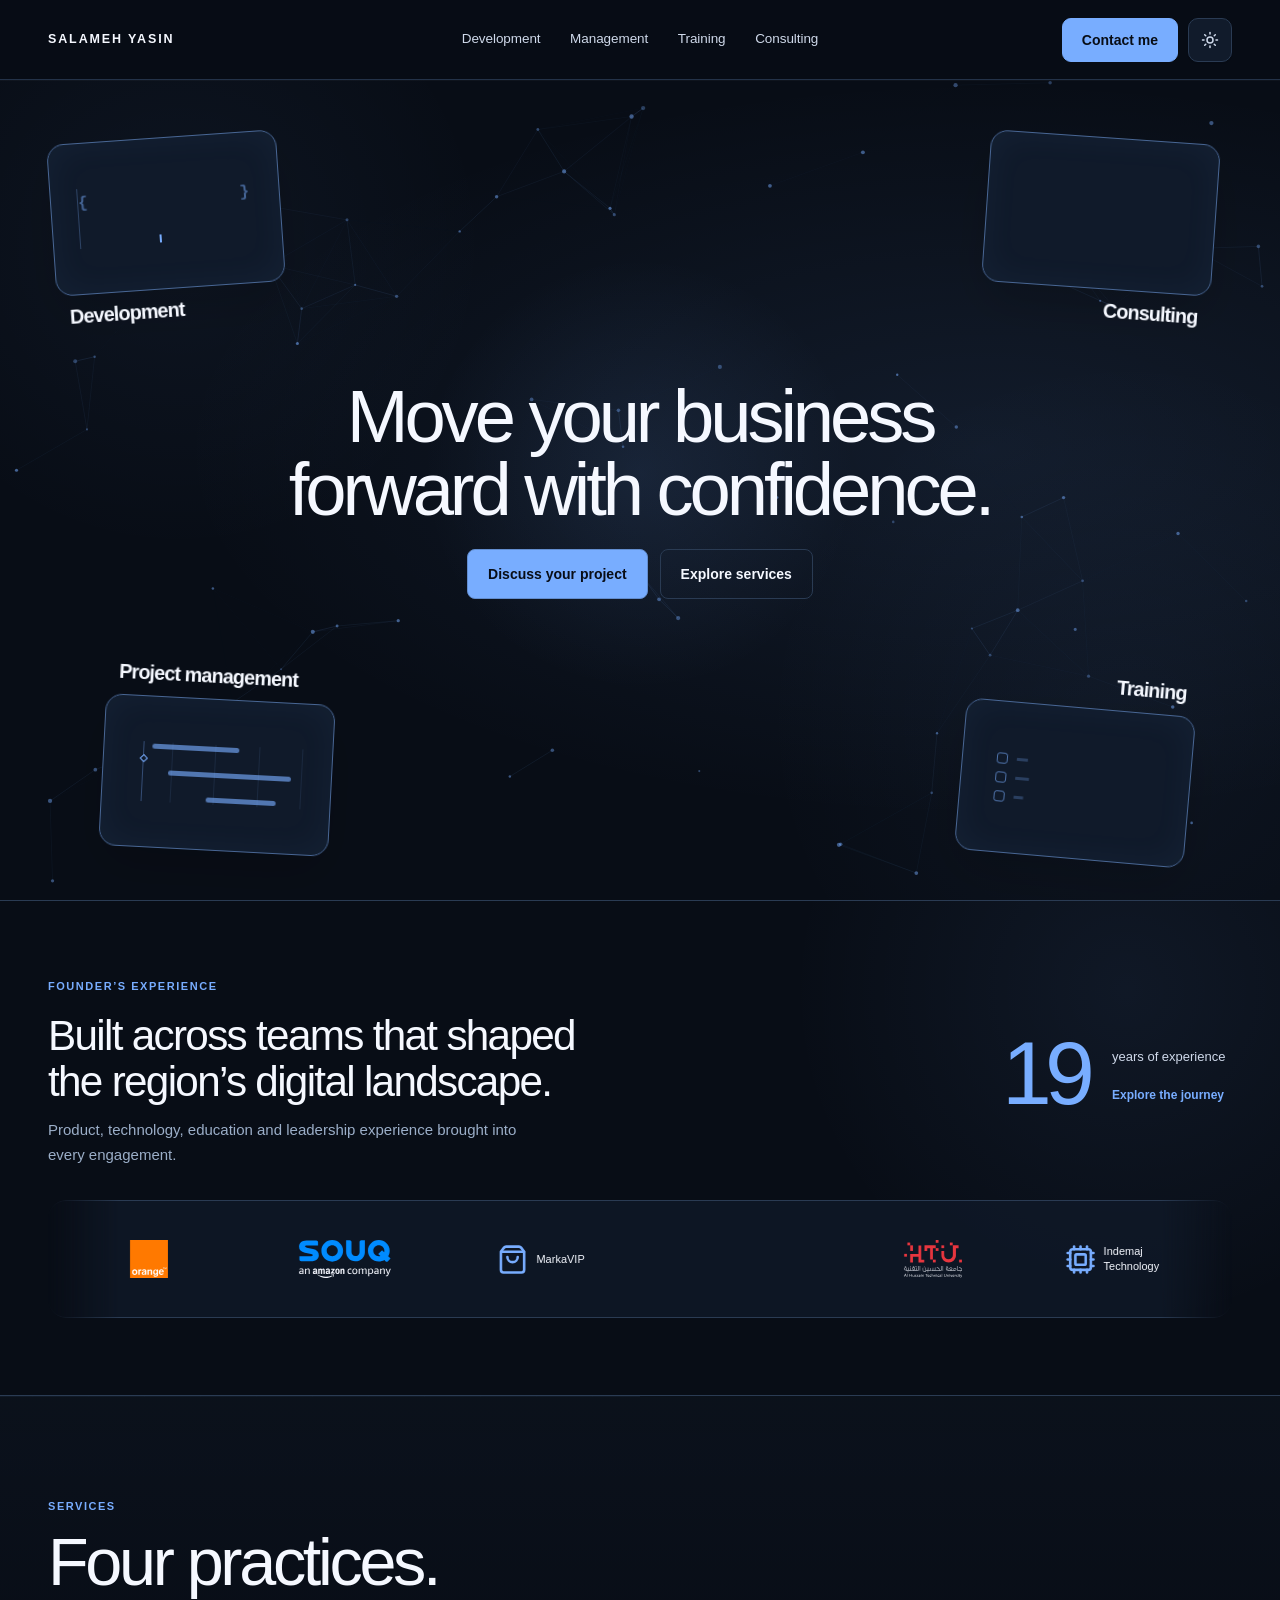
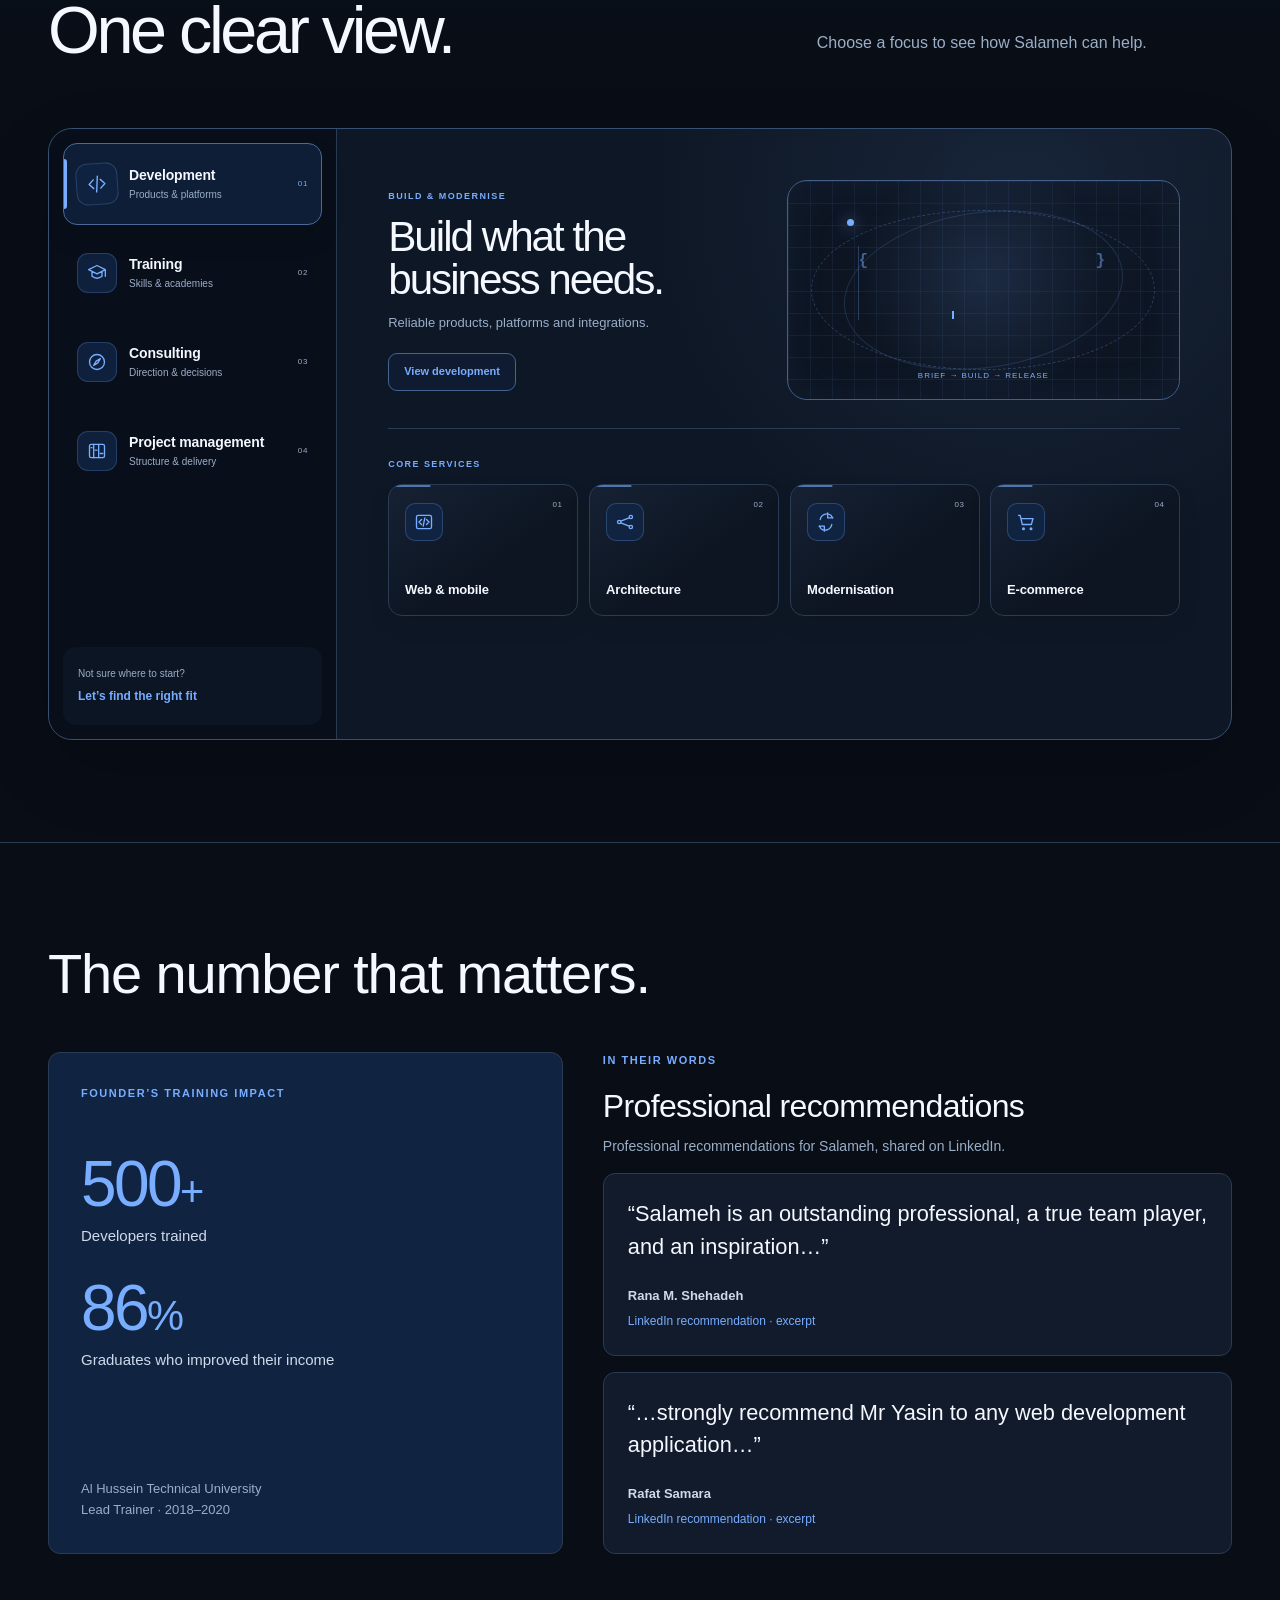
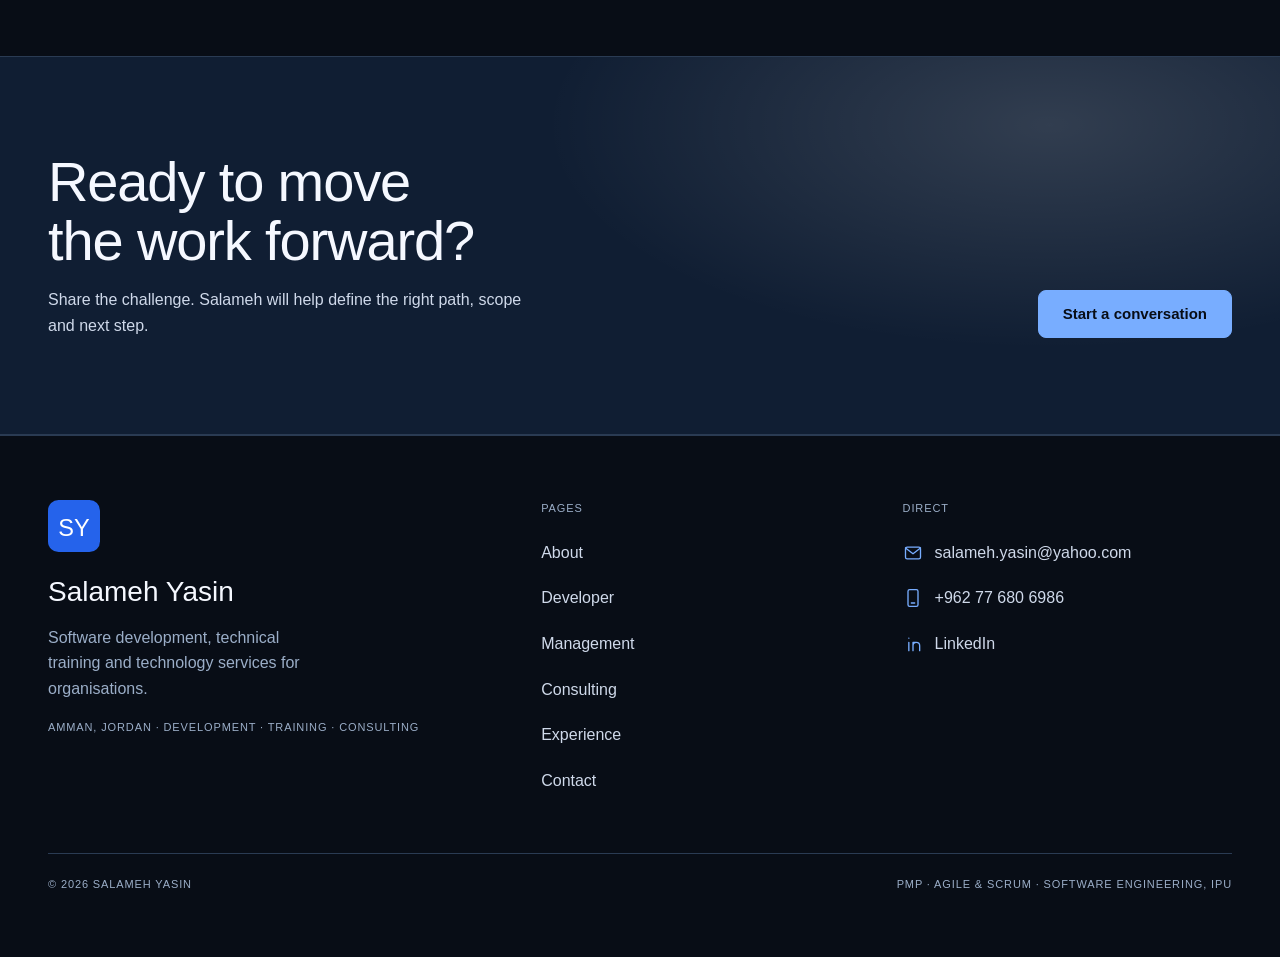
==== index.html @ 768dcb5d "Center training animation checkmarks" ====
<!DOCTYPE html>
<html lang="en">
<head>
<meta charset="utf-8">
<meta name="viewport" content="width=device-width, initial-scale=1">
<title>Salameh Yasin — Technology Leader, Engineering Manager &amp; Digital Transformation Consultant | Amman, Jordan</title>
<meta name="description" content="19 years building software, engineering teams and coding academies in Jordan. Coding Academy Manager at Orange Jordan; PMP; Agile and Scrum consultant. Previously Souq.com and MarkaVIP.">
<meta name="keywords" content="digital transformation consultant Jordan, Agile consultant Amman, coding academy, technical training Jordan, engineering manager Amman">
<meta name="author" content="Salameh Yasin">
<link rel="canonical" href="https://salamehyasin.com/">

<meta property="og:type" content="website">
<meta property="og:title" content="Salameh Yasin — Technology Leader &amp; Digital Transformation Consultant">
<meta property="og:description" content="I build software, the teams that ship it, and the academies that train them. 19 years in Amman, Jordan.">
<meta property="og:image" content="assets/img/og.jpg">
<meta name="twitter:card" content="summary_large_image">

<link rel="icon" type="image/svg+xml" href="favicon.svg?v=4">
<script src="assets/js/theme.js?v=1"></script>
<link rel="stylesheet" href="assets/css/style.css?v=36">
<link rel="stylesheet" href="assets/css/navigation.css?v=6">
<link rel="stylesheet" href="assets/css/hero.css?v=28">
<script src="assets/js/navigation.js?v=2" defer></script>

<script type="application/ld+json">
{
  "@context": "https://schema.org",
  "@type": "Person",
  "name": "Salameh Yasin",
  "jobTitle": "Coding Academy Manager",
  "worksFor": { "@type": "Organization", "name": "Orange Jordan" },
  "alumniOf": { "@type": "CollegeOrUniversity", "name": "IPU — Software Engineering" },
  "address": { "@type": "PostalAddress", "addressLocality": "Amman", "addressCountry": "JO" },
  "email": "salameh.yasin@yahoo.com",
  "telephone": "+962776806986",
  "knowsAbout": ["Digital transformation","Agile and Scrum","Software project management","Coding academy design","Technical training","System architecture","PHP","Magento"],
  "sameAs": ["https://www.linkedin.com/in/salamehyasin"]
}
</script>
</head>

<body data-hero="flat">
<a class="skip" href="#main">Skip to content</a>

<!-- ============================================================ NAVBAR -->
<header class="nav">
  <div class="nav__inner">
    <a class="nav__mark" href="index.html">Salameh Yasin</a>

    <nav class="nav__links" aria-label="Primary">
      <div class="nav__item" data-nav-description>
        <a class="nav__link" href="developer.html" aria-describedby="nav-description-1">Development</a>
        <div class="nav__tooltip" id="nav-description-1" role="tooltip"><span class="nav__tooltip-surface">Software and e-commerce solutions designed for your business.</span></div>
      </div>
      <div class="nav__item" data-nav-description>
        <a class="nav__link" href="management.html" aria-describedby="nav-description-2">Management</a>
        <div class="nav__tooltip" id="nav-description-2" role="tooltip"><span class="nav__tooltip-surface">Project leadership, agile delivery and engineering team support.</span></div>
      </div>
      <div class="nav__item" data-nav-description>
        <a class="nav__link" href="training.html" aria-describedby="nav-description-3">Training</a>
        <div class="nav__tooltip" id="nav-description-3" role="tooltip"><span class="nav__tooltip-surface">Hands-on programmes that build technical skills and confident teams.</span></div>
      </div>
      <div class="nav__item" data-nav-description>
        <a class="nav__link" href="consulting.html" aria-describedby="nav-description-4">Consulting</a>
        <div class="nav__tooltip" id="nav-description-4" role="tooltip"><span class="nav__tooltip-surface">Clear direction for architecture, digital transformation and technical decisions.</span></div>
      </div>
    </nav>

    <div class="nav__actions">
      <a class="nav__cta" href="contact.html">Contact me</a>
      <button class="theme-toggle" type="button" aria-label="Switch to light mode" title="Switch to light mode"><svg class="theme-toggle__sun" xmlns="http://www.w3.org/2000/svg" width="18" height="18" viewBox="0 0 24 24" fill="none" stroke="currentColor" stroke-width="2" stroke-linecap="round" stroke-linejoin="round" aria-hidden="true" focusable="false"><circle cx="12" cy="12" r="4"/><path d="M12 2v2"/><path d="M12 20v2"/><path d="m4.93 4.93 1.41 1.41"/><path d="m17.66 17.66 1.41 1.41"/><path d="M2 12h2"/><path d="M20 12h2"/><path d="m6.34 17.66-1.41 1.41"/><path d="m19.07 4.93-1.41 1.41"/></svg><svg class="theme-toggle__moon" xmlns="http://www.w3.org/2000/svg" width="18" height="18" viewBox="0 0 24 24" fill="none" stroke="currentColor" stroke-width="2" stroke-linecap="round" stroke-linejoin="round" aria-hidden="true" focusable="false"><path d="M20.985 12.486a9 9 0 1 1-9.473-9.472c.405-.022.617.46.402.803a6 6 0 0 0 8.268 8.268c.344-.215.825-.004.803.401"/></svg></button>
      <button class="nav__burger" type="button" aria-expanded="false" aria-controls="drawer" aria-label="Menu">
        <span></span><span></span><span></span>
      </button>
    </div>
  </div>
  <div class="nav__progress" aria-hidden="true"></div>
</header>

<div class="drawer" id="drawer">
  <a href="developer.html" aria-labelledby="drawer-label-1" aria-describedby="drawer-description-1"><span class="drawer__label" id="drawer-label-1">Development</span><span class="drawer__description" id="drawer-description-1">Software and e-commerce solutions designed for your business.</span></a>
  <a href="management.html" aria-labelledby="drawer-label-2" aria-describedby="drawer-description-2"><span class="drawer__label" id="drawer-label-2">Management</span><span class="drawer__description" id="drawer-description-2">Project leadership, agile delivery and engineering team support.</span></a>
  <a href="training.html" aria-labelledby="drawer-label-3" aria-describedby="drawer-description-3"><span class="drawer__label" id="drawer-label-3">Training</span><span class="drawer__description" id="drawer-description-3">Hands-on programmes that build technical skills and confident teams.</span></a>
  <a href="consulting.html" aria-labelledby="drawer-label-4" aria-describedby="drawer-description-4"><span class="drawer__label" id="drawer-label-4">Consulting</span><span class="drawer__description" id="drawer-description-4">Clear direction for architecture, digital transformation and technical decisions.</span></a>
  <a href="about.html" aria-labelledby="drawer-label-5" aria-describedby="drawer-description-5"><span class="drawer__label" id="drawer-label-5">About</span><span class="drawer__description" id="drawer-description-5">Meet Salameh and discover the experience behind the practice.</span></a>
  <a href="experience.html" aria-labelledby="drawer-label-6" aria-describedby="drawer-description-6"><span class="drawer__label" id="drawer-label-6">Founder experience</span><span class="drawer__description" id="drawer-description-6">Explore Salameh’s career in software engineering, leadership and education.</span></a>
  <a href="contact.html" aria-labelledby="drawer-label-7" aria-describedby="drawer-description-7"><span class="drawer__label" id="drawer-label-7">Contact me</span><span class="drawer__description" id="drawer-description-7">Tell us about your goals and discuss the right service.</span></a>
</div>

<main id="main">

  <!-- ============================================================== HERO -->
  <!-- Independent services, supported by founder experience. -->
  <section class="fl-hero fl-hero--interactive fl-hero--constellation" aria-labelledby="hero-title">
    <canvas class="hero-particles" aria-hidden="true"></canvas>
    <div class="fl-hero__inner hero-space">
      <div class="hero-space__center">
        <h1 class="fl-title" id="hero-title">
          <span class="fl-title__a">Move your business forward with confidence.</span>
        </h1>
        <div class="fl-cta">
          <a class="fl-btn fl-btn--primary" href="contact.html">Discuss your project</a>
          <a class="agency-secondary" href="#agency-services">Explore services</a>
        </div>
      </div>

      <a class="hero-float hero-float--development" href="developer.html" aria-label="Explore Development services">
        <span class="hero-float__preview">
          <span class="expertise-visual expertise-code" aria-hidden="true">
            <span class="expertise-code__line"><code>IF brief.ready</code></span>
            <span class="expertise-code__line"><code>BUILD product</code></span>
            <span class="expertise-code__line"><code>RETURN value</code></span>
            <b class="expertise-code__cursor"></b>
          </span>
        </span>
        <span class="hero-float__label">Development</span>
      </a>

      <a class="hero-float hero-float--consulting" href="consulting.html" aria-label="Explore Consulting services">
        <span class="hero-float__preview">
          <span class="expertise-visual expertise-questions" aria-hidden="true">
            <span>?</span><span>?</span><span>?</span>
            <i class="expertise-questions__answer"><b></b><em></em></i>
          </span>
        </span>
        <span class="hero-float__label">Consulting</span>
      </a>

      <a class="hero-float hero-float--management" href="management.html" aria-label="Explore Project Management services">
        <span class="hero-float__preview">
          <span class="expertise-visual expertise-plan" aria-hidden="true">
            <span><i></i></span><span><i></i></span><span><i></i></span>
            <b></b>
          </span>
        </span>
        <span class="hero-float__label">Project management</span>
      </a>

      <a class="hero-float hero-float--training" href="training.html" aria-label="Explore Training services">
        <span class="hero-float__preview">
          <span class="expertise-visual expertise-checklist" aria-hidden="true">
            <span><i></i><b></b></span>
            <span><i></i><b></b></span>
            <span><i></i><b></b></span>
          </span>
        </span>
        <span class="hero-float__label">Training</span>
      </a>

    </div>
  </section>

  <section class="company-experience" aria-labelledby="company-experience-title">
    <div class="company-experience__inner">
      <header class="company-experience__heading rv">
        <span class="eyebrow">Founder’s experience</span>
        <h2 id="company-experience-title">Built across teams that shaped the region’s digital landscape.</h2>
        <p>Product, technology, education and leadership experience brought into every engagement.</p>
      </header>
      <div class="company-experience__meta rv">
        <strong>19</strong>
        <span>years of experience</span>
        <a href="experience.html">Explore the journey</a>
      </div>
      <div class="hero-companies">
        <div class="hero-companies__panel" role="region" aria-label="Organisations Salameh has worked with" tabindex="0">
          <div class="hero-companies__track">
          <ul class="hero-companies__group">
            <li class="brand-plaque"><img src="assets/img/logos/orange.svg" alt="Orange Jordan" width="144" height="64" decoding="async"></li>
            <li class="brand-plaque"><img class="hero-company-logo--dark" src="assets/img/logos/souq-dark.svg" alt="Souq.com" width="144" height="64" decoding="async"><img class="hero-company-logo--light" src="assets/img/logos/souq-light.svg" alt="Souq.com" width="144" height="64" decoding="async"></li>
            <li class="brand-plaque brand-plaque--symbol"><img src="assets/img/logos/markavip-symbol.svg" alt="" width="36" height="36" decoding="async"><span class="brand-name">MarkaVIP</span></li>
            <li class="brand-plaque"><span class="logo-crop--shopgo"><img src="assets/img/logos/shopgo-transparent.png" alt="ShopGo" width="144" height="64" decoding="async"></span></li>
            <li class="brand-plaque"><img class="hero-company-logo--dark" src="assets/img/logos/htu-dark.svg" alt="Al Hussein Technical University" width="144" height="64" decoding="async"><img class="hero-company-logo--light" src="assets/img/logos/htu-light.svg" alt="Al Hussein Technical University" width="144" height="64" decoding="async"></li>
            <li class="brand-plaque brand-plaque--symbol"><img src="assets/img/logos/indemaj-symbol.svg" alt="" width="36" height="36" decoding="async"><span class="brand-name">Indemaj Technology</span></li>
            <li class="brand-plaque"><img class="hero-company-logo--dark" src="assets/img/logos/pioneers-dark.svg" alt="Pioneers Academy" width="144" height="64" decoding="async"><img class="hero-company-logo--light" src="assets/img/logos/pioneers-light.svg" alt="Pioneers Academy" width="144" height="64" decoding="async"></li>
            <li class="brand-plaque brand-plaque--symbol"><img src="assets/img/logos/upskills-symbol.svg" alt="" width="36" height="36" decoding="async"><span class="brand-name">Upskills Academy</span></li>
            <li class="brand-plaque"><img src="assets/img/logos/mlc.png" alt="MLC Modern Language Center" width="144" height="64" decoding="async"></li>
            <li class="brand-plaque brand-plaque--symbol"><img src="assets/img/logos/fawzi-alnajjar-symbol.svg" alt="" width="36" height="36" decoding="async"><span class="brand-name">Fawzi Alnajjar &amp; Partner Co.</span></li>
          </ul>
          <ul class="hero-companies__group" aria-hidden="true">
            <li class="brand-plaque"><img src="assets/img/logos/orange.svg" alt="Orange Jordan" width="144" height="64" decoding="async"></li>
            <li class="brand-plaque"><img class="hero-company-logo--dark" src="assets/img/logos/souq-dark.svg" alt="Souq.com" width="144" height="64" decoding="async"><img class="hero-company-logo--light" src="assets/img/logos/souq-light.svg" alt="Souq.com" width="144" height="64" decoding="async"></li>
            <li class="brand-plaque brand-plaque--symbol"><img src="assets/img/logos/markavip-symbol.svg" alt="" width="36" height="36" decoding="async"><span class="brand-name">MarkaVIP</span></li>
            <li class="brand-plaque"><span class="logo-crop--shopgo"><img src="assets/img/logos/shopgo-transparent.png" alt="ShopGo" width="144" height="64" decoding="async"></span></li>
            <li class="brand-plaque"><img class="hero-company-logo--dark" src="assets/img/logos/htu-dark.svg" alt="Al Hussein Technical University" width="144" height="64" decoding="async"><img class="hero-company-logo--light" src="assets/img/logos/htu-light.svg" alt="Al Hussein Technical University" width="144" height="64" decoding="async"></li>
            <li class="brand-plaque brand-plaque--symbol"><img src="assets/img/logos/indemaj-symbol.svg" alt="" width="36" height="36" decoding="async"><span class="brand-name">Indemaj Technology</span></li>
            <li class="brand-plaque"><img class="hero-company-logo--dark" src="assets/img/logos/pioneers-dark.svg" alt="Pioneers Academy" width="144" height="64" decoding="async"><img class="hero-company-logo--light" src="assets/img/logos/pioneers-light.svg" alt="Pioneers Academy" width="144" height="64" decoding="async"></li>
            <li class="brand-plaque brand-plaque--symbol"><img src="assets/img/logos/upskills-symbol.svg" alt="" width="36" height="36" decoding="async"><span class="brand-name">Upskills Academy</span></li>
            <li class="brand-plaque"><img src="assets/img/logos/mlc.png" alt="MLC Modern Language Center" width="144" height="64" decoding="async"></li>
            <li class="brand-plaque brand-plaque--symbol"><img src="assets/img/logos/fawzi-alnajjar-symbol.svg" alt="" width="36" height="36" decoding="async"><span class="brand-name">Fawzi Alnajjar &amp; Partner Co.</span></li>
          </ul>
          </div>
        </div>
      </div>
    </div>
  </section>

<section class="section section--ruled services-simple" id="agency-services" aria-labelledby="services-title">
  <span id="services"></span>
  <div class="wrap">
    <header class="services-simple__head rv">
      <div>
        <span class="eyebrow">Services</span>
        <h2 class="d2" id="services-title">Four practices. One clear view.</h2>
      </div>
      <p>Choose a focus to see how Salameh can help.</p>
    </header>

    <div class="service-deck rv" data-service-deck>
      <aside class="service-deck__nav">
        <div class="service-deck__tabs" role="tablist" aria-label="Service categories">
          <button class="service-deck__tab" type="button" role="tab" id="service-tab-development" aria-controls="service-panel-development" aria-selected="true" data-service-slug="development">
            <span class="service-deck__tab-icon" aria-hidden="true"><svg viewBox="0 0 24 24" fill="none" stroke="currentColor" stroke-width="1.6" stroke-linecap="round" stroke-linejoin="round"><path d="m8 7-5 5 5 5m8-10 5 5-5 5m-3-14-2 18"/></svg></span>
            <span class="service-deck__tab-copy"><strong>Development</strong><small>Products &amp; platforms</small></span>
            <span class="service-deck__tab-number mono">01</span>
          </button>
          <button class="service-deck__tab" type="button" role="tab" id="service-tab-training" aria-controls="service-panel-training" aria-selected="false" data-service-slug="training" tabindex="-1">
            <span class="service-deck__tab-icon" aria-hidden="true"><svg viewBox="0 0 24 24" fill="none" stroke="currentColor" stroke-width="1.6" stroke-linecap="round" stroke-linejoin="round"><path d="m2 8 10-5 10 5-10 5zM6 10v6c4 3 8 3 12 0v-6m4-2v8"/></svg></span>
            <span class="service-deck__tab-copy"><strong>Training</strong><small>Skills &amp; academies</small></span>
            <span class="service-deck__tab-number mono">02</span>
          </button>
          <button class="service-deck__tab" type="button" role="tab" id="service-tab-consulting" aria-controls="service-panel-consulting" aria-selected="false" data-service-slug="consulting" tabindex="-1">
            <span class="service-deck__tab-icon" aria-hidden="true"><svg viewBox="0 0 24 24" fill="none" stroke="currentColor" stroke-width="1.6" stroke-linecap="round" stroke-linejoin="round"><circle cx="12" cy="12" r="9"/><path d="m16 8-3 5-5 3 3-5z"/></svg></span>
            <span class="service-deck__tab-copy"><strong>Consulting</strong><small>Direction &amp; decisions</small></span>
            <span class="service-deck__tab-number mono">03</span>
          </button>
          <button class="service-deck__tab" type="button" role="tab" id="service-tab-management" aria-controls="service-panel-management" aria-selected="false" data-service-slug="management" tabindex="-1">
            <span class="service-deck__tab-icon" aria-hidden="true"><svg viewBox="0 0 24 24" fill="none" stroke="currentColor" stroke-width="1.6" stroke-linecap="round" stroke-linejoin="round"><rect x="3" y="4" width="18" height="16" rx="2"/><path d="M8 4v16M14 4v16M5 8h1m4 3h2m4 4h3"/></svg></span>
            <span class="service-deck__tab-copy"><strong>Project management</strong><small>Structure &amp; delivery</small></span>
            <span class="service-deck__tab-number mono">04</span>
          </button>
        </div>
        <a class="service-deck__help" href="contact.html">
          <span>Not sure where to start?</span>
          <strong>Let’s find the right fit</strong>
        </a>
      </aside>

      <div class="service-deck__workspace">
        <section class="service-deck__panel is-dealing" role="tabpanel" id="service-panel-development" aria-labelledby="service-tab-development" data-service-panel="development">
          <header class="service-deck__panel-head">
            <div class="service-deck__intro">
              <span class="service-deck__kicker mono">Build &amp; modernise</span>
              <h3>Build what the business needs.</h3>
              <p>Reliable products, platforms and integrations.</p>
              <a class="service-deck__action" href="developer.html">View development</a>
            </div>
            <div class="service-deck__concept service-deck__concept--development">
              <span class="service-deck__orbit" aria-hidden="true"></span>
              <div class="expertise-visual expertise-code" aria-hidden="true">
                <span class="expertise-code__line"><code>IF brief.ready</code></span>
                <span class="expertise-code__line"><code>BUILD product</code></span>
                <span class="expertise-code__line"><code>RETURN value</code></span>
                <b class="expertise-code__cursor"></b>
              </div>
              <span class="mono">BRIEF → BUILD → RELEASE</span>
            </div>
          </header>
          <span class="service-deck__label mono">Core services</span>
          <ul class="service-deck__cards" aria-label="Development services">
            <li class="service-deck__card" style="--deal-index:0;--deal-turn:-7deg"><span class="mono">01</span><svg aria-hidden="true" viewBox="0 0 24 24" fill="none" stroke="currentColor"><rect x="3" y="4" width="18" height="16" rx="2"/><path d="m9 9-3 3 3 3m6-6 3 3-3 3m-2-8-2 10"/></svg><h4>Web &amp; mobile</h4></li>
            <li class="service-deck__card" style="--deal-index:1;--deal-turn:6deg"><span class="mono">02</span><svg aria-hidden="true" viewBox="0 0 24 24" fill="none" stroke="currentColor"><circle cx="5" cy="12" r="2"/><circle cx="19" cy="6" r="2"/><circle cx="19" cy="18" r="2"/><path d="m7 11 10-4M7 13l10 4"/></svg><h4>Architecture</h4></li>
            <li class="service-deck__card" style="--deal-index:2;--deal-turn:-5deg"><span class="mono">03</span><svg aria-hidden="true" viewBox="0 0 24 24" fill="none" stroke="currentColor"><path d="M20 7h-6V1M4 17h6v6"/><path d="M5.1 9A8 8 0 0 1 18 4l2 3M18.9 15A8 8 0 0 1 6 20l-2-3"/></svg><h4>Modernisation</h4></li>
            <li class="service-deck__card" style="--deal-index:3;--deal-turn:7deg"><span class="mono">04</span><svg aria-hidden="true" viewBox="0 0 24 24" fill="none" stroke="currentColor"><circle cx="9" cy="20" r="1"/><circle cx="18" cy="20" r="1"/><path d="M3 4h2l2.6 11h10.8l2-7H7"/></svg><h4>E-commerce</h4></li>
          </ul>
        </section>

        <section class="service-deck__panel" role="tabpanel" id="service-panel-training" aria-labelledby="service-tab-training" data-service-panel="training" hidden>
          <header class="service-deck__panel-head">
            <div class="service-deck__intro">
              <span class="service-deck__kicker mono">Learn &amp; apply</span>
              <h3>Turn knowledge into capability.</h3>
              <p>Practical learning designed to be applied.</p>
              <a class="service-deck__action" href="training.html">View training</a>
            </div>
            <div class="service-deck__concept service-deck__concept--training">
              <span class="service-deck__orbit" aria-hidden="true"></span>
              <div class="expertise-visual expertise-checklist" aria-hidden="true">
                <span><i></i><b></b></span><span><i></i><b></b></span><span><i></i><b></b></span>
              </div>
              <span class="mono">LEARN → PRACTISE → APPLY</span>
            </div>
          </header>
          <div class="service-deck__skills" aria-labelledby="training-skills-label">
            <span class="service-deck__label mono" id="training-skills-label">Technology skills</span>
            <ul>
              <li><img class="service-deck__skill-logo" src="assets/img/logos/php.svg" alt="" width="32" height="32" decoding="async"><span>PHP</span></li>
              <li><img class="service-deck__skill-logo" src="assets/img/logos/javascript.svg" alt="" width="32" height="32" decoding="async"><span>JavaScript</span></li>
              <li><img class="service-deck__skill-logo" src="assets/img/logos/html5.svg" alt="" width="32" height="32" decoding="async"><span>HTML5</span></li>
              <li><img class="service-deck__skill-logo" src="assets/img/logos/css3.svg" alt="" width="32" height="32" decoding="async"><span>CSS3</span></li>
              <li><img class="service-deck__skill-logo" src="assets/img/logos/jquery.svg" alt="" width="32" height="32" decoding="async"><span>jQuery</span></li>
              <li><img class="service-deck__skill-logo" src="assets/img/logos/mysql.svg" alt="" width="32" height="32" decoding="async"><span>MySQL</span></li>
              <li><img class="service-deck__skill-logo" src="assets/img/logos/magento.svg" alt="" width="32" height="32" decoding="async"><span>Magento</span></li>
              <li><img class="service-deck__skill-logo" src="assets/img/logos/apache.svg" alt="" width="32" height="32" decoding="async"><span>Apache</span></li>
              <li><img class="service-deck__skill-logo" src="assets/img/logos/linux.png" alt="" width="32" height="32" decoding="async"><span>Linux</span></li>
            </ul>
          </div>
          <span class="service-deck__label mono">Core services</span>
          <ul class="service-deck__cards" aria-label="Training services">
            <li class="service-deck__card" style="--deal-index:0;--deal-turn:-7deg"><span class="mono">01</span><svg aria-hidden="true" viewBox="0 0 24 24" fill="none" stroke="currentColor"><path d="m2 8 10-5 10 5-10 5zM6 10v6c4 3 8 3 12 0v-6"/></svg><h4>Coding academies</h4></li>
            <li class="service-deck__card" style="--deal-index:1;--deal-turn:6deg"><span class="mono">02</span><svg aria-hidden="true" viewBox="0 0 24 24" fill="none" stroke="currentColor"><circle cx="8" cy="8" r="3"/><circle cx="17" cy="9" r="2"/><path d="M3 20c0-4 2-7 5-7s5 3 5 7m1-5c3 0 5 2 5 5"/></svg><h4>Team upskilling</h4></li>
            <li class="service-deck__card" style="--deal-index:2;--deal-turn:-5deg"><span class="mono">03</span><svg aria-hidden="true" viewBox="0 0 24 24" fill="none" stroke="currentColor"><path d="M5 4h14M5 20h14M8 8l-3 4 3 4m8-8 3 4-3 4m-5-8 2 8"/></svg><h4>Full-stack tracks</h4></li>
            <li class="service-deck__card" style="--deal-index:3;--deal-turn:7deg"><span class="mono">04</span><svg aria-hidden="true" viewBox="0 0 24 24" fill="none" stroke="currentColor"><path d="M20 7h-5V2M4 17h5v5M5 9a8 8 0 0 1 13-5l2 3m-1 8a8 8 0 0 1-13 5l-2-3"/></svg><h4>Agile workshops</h4></li>
          </ul>
        </section>

        <section class="service-deck__panel" role="tabpanel" id="service-panel-consulting" aria-labelledby="service-tab-consulting" data-service-panel="consulting" hidden>
          <header class="service-deck__panel-head">
            <div class="service-deck__intro">
              <span class="service-deck__kicker mono">Assess &amp; direct</span>
              <h3>Make the next decision clear.</h3>
              <p>Independent direction for complex technology choices.</p>
              <a class="service-deck__action" href="consulting.html">View consulting</a>
            </div>
            <div class="service-deck__concept service-deck__concept--consulting">
              <span class="service-deck__orbit" aria-hidden="true"></span>
              <div class="expertise-visual expertise-questions" aria-hidden="true">
                <span>?</span><span>?</span><span>?</span><i class="expertise-questions__answer"><b></b><em></em></i>
              </div>
              <span class="mono">QUESTION → ANSWER → DIRECTION</span>
            </div>
          </header>
          <span class="service-deck__label mono">Core services</span>
          <ul class="service-deck__cards" aria-label="Consulting services">
            <li class="service-deck__card" style="--deal-index:0;--deal-turn:-7deg"><span class="mono">01</span><svg aria-hidden="true" viewBox="0 0 24 24" fill="none" stroke="currentColor"><circle cx="12" cy="12" r="9"/><path d="m16 8-3 5-5 3 3-5z"/></svg><h4>Tech strategy</h4></li>
            <li class="service-deck__card" style="--deal-index:1;--deal-turn:6deg"><span class="mono">02</span><svg aria-hidden="true" viewBox="0 0 24 24" fill="none" stroke="currentColor"><path d="m12 3 9 5-9 5-9-5zM3 12l9 5 9-5M3 16l9 5 9-5"/></svg><h4>Architecture reviews</h4></li>
            <li class="service-deck__card" style="--deal-index:2;--deal-turn:-5deg"><span class="mono">03</span><svg aria-hidden="true" viewBox="0 0 24 24" fill="none" stroke="currentColor"><path d="M3 12h4l2-6 4 12 2-6h6"/></svg><h4>Delivery health</h4></li>
            <li class="service-deck__card" style="--deal-index:3;--deal-turn:7deg"><span class="mono">04</span><svg aria-hidden="true" viewBox="0 0 24 24" fill="none" stroke="currentColor"><circle cx="10" cy="10" r="6"/><path d="m14.5 14.5 5 5M7 10l2 2 4-4"/></svg><h4>Solution selection</h4></li>
          </ul>
        </section>

        <section class="service-deck__panel" role="tabpanel" id="service-panel-management" aria-labelledby="service-tab-management" data-service-panel="management" hidden>
          <header class="service-deck__panel-head">
            <div class="service-deck__intro">
              <span class="service-deck__kicker mono">Plan &amp; deliver</span>
              <h3>Bring delivery under control.</h3>
              <p>Clear scope, rhythm and accountability.</p>
              <a class="service-deck__action" href="management.html">View project management</a>
            </div>
            <div class="service-deck__concept service-deck__concept--management">
              <span class="service-deck__orbit" aria-hidden="true"></span>
              <div class="expertise-visual expertise-plan" aria-hidden="true">
                <span><i></i></span><span><i></i></span><span><i></i></span><b></b>
              </div>
              <span class="mono">PLAN → ALIGN → DELIVER</span>
            </div>
          </header>
          <span class="service-deck__label mono">Core services</span>
          <ul class="service-deck__cards" aria-label="Project management services">
            <li class="service-deck__card" style="--deal-index:0;--deal-turn:-7deg"><span class="mono">01</span><svg aria-hidden="true" viewBox="0 0 24 24" fill="none" stroke="currentColor"><rect x="3" y="5" width="18" height="16" rx="2"/><path d="M8 3v4m8-4v4M3 10h18m-13 5 2 2 5-5"/></svg><h4>Project delivery</h4></li>
            <li class="service-deck__card" style="--deal-index:1;--deal-turn:6deg"><span class="mono">02</span><svg aria-hidden="true" viewBox="0 0 24 24" fill="none" stroke="currentColor"><path d="M20 7h-5V2M4 17h5v5M5 9a8 8 0 0 1 13-5l2 3m-1 8a8 8 0 0 1-13 5l-2-3"/></svg><h4>Agile delivery</h4></li>
            <li class="service-deck__card" style="--deal-index:2;--deal-turn:-5deg"><span class="mono">03</span><svg aria-hidden="true" viewBox="0 0 24 24" fill="none" stroke="currentColor"><rect x="3" y="4" width="5" height="16" rx="1"/><rect x="10" y="4" width="5" height="10" rx="1"/><rect x="17" y="4" width="4" height="13" rx="1"/></svg><h4>PMO &amp; governance</h4></li>
            <li class="service-deck__card" style="--deal-index:3;--deal-turn:7deg"><span class="mono">04</span><svg aria-hidden="true" viewBox="0 0 24 24" fill="none" stroke="currentColor"><circle cx="12" cy="12" r="9"/><circle cx="12" cy="12" r="3"/><path d="m5.6 5.6 4.3 4.3m4.2 4.2 4.3 4.3m0-12.8-4.3 4.3m-4.2 4.2-4.3 4.3"/></svg><h4>Project recovery</h4></li>
          </ul>
        </section>
      </div>
    </div>
  </div>
</section>


  <!-- ========================================================= 01 PROOF -->
  <section class="section section--ruled impact" id="impact" aria-labelledby="impact-title">
    <div class="wrap">
      <header class="shead rv">
        <h2 class="d2 shead__title" id="impact-title">The number that matters.</h2>
      </header>
      <div class="impact__grid">
        <div class="proof impact__results rv">
          <span class="eyebrow">Founder’s training impact</span>
          <dl class="impact__metrics">
            <div><dt>Developers trained</dt><dd>500<span>+</span></dd></div>
            <div><dt>Graduates who improved their income</dt><dd>86<span>%</span></dd></div>
          </dl>
          <p class="proof__cap">Al Hussein Technical University<br>Lead Trainer · 2018–2020</p>
        </div>
        <div class="testimonials" aria-labelledby="testimonials-title">
          <header class="testimonials__head">
            <span class="eyebrow">In their words</span>
            <h3 id="testimonials-title">Professional recommendations</h3>
            <p>Professional recommendations for Salameh, shared on LinkedIn.</p>
          </header>
          <figure class="testimonial rv">
            <blockquote><p>“Salameh is an outstanding professional, a true team player, and an inspiration…”</p></blockquote>
            <figcaption><strong>Rana M. Shehadeh</strong><a href="https://www.linkedin.com/in/salamehyasin/details/recommendations/" target="_blank" rel="noopener noreferrer">LinkedIn recommendation · excerpt<span class="sr-only"> (opens in a new tab)</span></a></figcaption>
          </figure>
          <figure class="testimonial rv">
            <blockquote><p>“…strongly recommend Mr Yasin to any web development application…”</p></blockquote>
            <figcaption><strong>Rafat Samara</strong><a href="https://www.linkedin.com/in/salamehyasin/details/recommendations/" target="_blank" rel="noopener noreferrer">LinkedIn recommendation · excerpt<span class="sr-only"> (opens in a new tab)</span></a></figcaption>
          </figure>
        </div>
      </div>
    </div>
  </section>

  <!-- =========================================================== CTA -->
  <section class="cta">
    <div class="wrap cta__inner">
      <div>
        <h2 class="d2 cta__title">Ready to move the work forward?</h2>
        <p class="cta__sub">Share the challenge. Salameh will help define the right path, scope and next step.</p>
      </div>
      <a class="btn btn--onink" href="contact.html">Start a conversation</a>
    </div>
  </section>
</main>

<!-- ============================================================ FOOTER -->
<footer class="foot">
  <div class="wrap">
    <div class="foot__grid">
      <div>
        <img class="foot__emblem" src="favicon.svg?v=4" alt="" width="52" height="52" loading="lazy"><p class="foot__mark">Salameh Yasin</p>
        <p class="muted" style="max-width:32ch">Software development, technical training and technology services for organisations.</p>
        <p class="mono" style="margin-top:14px;color:var(--muted)">Amman, Jordan · Development · Training · Consulting</p>
      </div>
      <div>
        <span class="foot__label mono">Pages</span>
        <nav class="foot__links" aria-label="Footer">
          <a href="about.html">About</a>
          <a href="developer.html">Developer</a>
          <a href="management.html">Management</a>
          <a href="consulting.html">Consulting</a>
          <a href="experience.html">Experience</a>
          <a href="contact.html">Contact</a>
        </nav>
      </div>
      <div>
        <span class="foot__label mono">Direct</span>
        <nav class="foot__links">
          <a href="mailto:salameh.yasin@yahoo.com"><svg viewBox="0 0 24 24" width="20" height="20" fill="none" stroke="currentColor" stroke-width="1.6" stroke-linecap="round" stroke-linejoin="round" aria-hidden="true"><rect x="3" y="5" width="18" height="14" rx="2"/><path d="m3 6 9 7 9-7"/></svg><span>salameh.yasin@yahoo.com</span></a>
          <a href="tel:+962776806986"><svg viewBox="0 0 24 24" width="20" height="20" fill="none" stroke="currentColor" stroke-width="1.6" stroke-linecap="round" stroke-linejoin="round" aria-hidden="true"><rect x="6" y="2" width="12" height="20" rx="2"/><path d="M10 18h4"/></svg><span>+962 77 680 6986</span></a>
          <a href="https://www.linkedin.com/in/salamehyasin" rel="noopener"><svg viewBox="0 0 24 24" width="20" height="20" fill="none" stroke="currentColor" stroke-width="1.6" stroke-linecap="round" stroke-linejoin="round" aria-hidden="true"><path d="M7 10v10M7 5v.01M12 20V10h4a4 4 0 0 1 4 4v6M12 14a4 4 0 0 1 4-4"/></svg><span>LinkedIn</span></a>
        </nav>
      </div>
    </div>
    <div class="foot__bottom mono">
      <span>© <span data-year>2026</span> Salameh Yasin</span>
      <span>PMP · Agile &amp; Scrum · Software Engineering, IPU</span>
    </div>
  </div>
</footer>

<script src="assets/js/main.js?v=36"></script>
<script src="assets/js/service-deck.js?v=2" defer></script>
<script src="assets/js/hero-particles.js?v=4" defer></script>
</body>
</html>
---- assets/css/style.css ----
/* ==========================================================================
   SALAMEH YASIN — PORTFOLIO
   Design system: editorial consulting report × developer's notebook.
   Tokens per build brief §09.
   ========================================================================== */

/* --------------------------------------------------------------- 1. TOKENS */
:root {
  /* Technical dark palette: blue-black surfaces, white text, electric blue accents. */
  color-scheme: dark;
  --paper:      #080D16;
  --raised:     #111B2B;
  --ink:        #F5F8FF;
  --graphite:   #CFD9EA;
  --muted:      #9BAEC8;
  --rule:       #2A3B53;
  --rule-soft:  #15243A;
  --copper:     #78ADFF;
  --copper-lo:  #102442;
  --teal:       #78ADFF;
  --teal-lo:    #102442;
  --action:      #78ADFF;
  --action-lo:   #102442;
  --action-dark: #A6CAFF;

  /* Per-page accent. Overridden on pillar pages via [data-accent]. */
  --accent:     var(--copper);
  --accent-lo:  var(--copper-lo);

  --panel: #111F33;
  --feature: #101E33;
  --field-border: #617894;

  /* Type */
  --body: Helvetica, "Helvetica Neue", Arial, sans-serif;
  --display: var(--body);
  --mono: var(--body);

  /* Shared content boundary and an eight-pixel spacing rhythm. */
  --wrap: 1280px;
  --gutter: clamp(24px, 4vw, 48px);
  --nav-h: 80px;
  --space-section: clamp(64px, 7vw, 96px);
  --space-card: clamp(24px, 3vw, 32px);
  --radius: 8px;

  /* Motion */
  --ease: cubic-bezier(.22, .61, .36, 1);
  --ease-out: cubic-bezier(.16, 1, .3, 1);
  --dur: 400ms;
}

@media (max-width: 700px) { :root { --gutter: 24px; } }

[data-accent="teal"]     { --accent: var(--teal);     --accent-lo: var(--teal-lo); }
[data-accent="graphite"] { --accent: var(--graphite); --accent-lo: var(--rule-soft); }
[data-accent="copper"]   { --accent: var(--copper);   --accent-lo: var(--copper-lo); }

/* ----------------------------------------------------------- 2. FOUNDATION */
*, *::before, *::after { box-sizing: border-box; }

html {
  scroll-behavior: smooth;
  scroll-padding-top: calc(var(--nav-h) + 24px);
  -webkit-text-size-adjust: 100%;
}

body {
  margin: 0;
  background: var(--paper);
  color: var(--ink);
  font-family: var(--body);
  font-size: 16px;
  line-height: 1.6;
  font-feature-settings: "kern" 1, "liga" 1;
  -webkit-font-smoothing: antialiased;
  -moz-osx-font-smoothing: grayscale;
  overflow-x: hidden;
}

img, svg { max-width: 100%; display: block; }
a { color: inherit; text-decoration: none; }
button, input, select, textarea { font: inherit; color: inherit; }

::selection { background: var(--action); color: var(--paper); }

:focus-visible {
  outline: 2px solid var(--action);
  outline-offset: 3px;
  border-radius: 2px;
}

.wrap {
  width: 100%;
  max-width: var(--wrap);
  margin-inline: auto;
  padding-left: max(var(--gutter), env(safe-area-inset-left));
  padding-right: max(var(--gutter), env(safe-area-inset-right));
}

.skip {
  position: fixed; left: 12px; top: 12px; z-index: 999;
  background: var(--ink); color: var(--paper);
  padding: 12px 20px;
  transform: translateY(-200%);
  transition: transform var(--motion-interaction) var(--ease);
}
.skip:focus { transform: none; }

/* ---------------------------------------------------------- 3. TYPOGRAPHY  */
h1, h2, h3, h4 {
  font-family: var(--display);
  font-weight: 400;
  letter-spacing: -0.02em;
  line-height: 1.05;
  margin: 0;
  text-wrap: balance;
}

.d1 { font-size: clamp(2.75rem, 6.4vw, 5rem); }
.d2 { font-size: clamp(2.15rem, 4.6vw, 3.5rem); }
.d3 { font-size: clamp(1.6rem, 2.6vw, 2.25rem); }
.d4 { font-size: clamp(1.25rem, 1.8vw, 1.5rem); letter-spacing: -0.015em; }

p { margin: 0 0 1.1em; }
p:last-child { margin-bottom: 0; }

.lead {
  font-size: clamp(1.05rem, 1.45vw, 1.25rem);
  line-height: 1.62;
  color: var(--graphite);
  max-width: 62ch;
}

.muted { color: var(--muted); }
.prose { max-width: 68ch; color: var(--graphite); }
.prose p + p { margin-top: 1.1em; }

/* Mono metadata — 11–13px, uppercase, 8% tracking */
.mono {
  font-family: var(--mono);
  font-size: 0.6875rem;
  letter-spacing: 0.08em;
  text-transform: uppercase;
  font-weight: 500;
}
.mono-md { font-family: var(--mono); font-size: 0.8125rem; letter-spacing: 0.04em; }

.eyebrow {
  font-family: var(--mono);
  font-size: 0.6875rem;
  letter-spacing: 0.14em;
  text-transform: uppercase;
  color: var(--accent);
  font-weight: 600;
  display: block;
  margin-bottom: 1.1rem;
}

/* -------------------------------------------------------------- 4. NAVBAR  */
/* Wordmark left, icon links centred, outlined Contact right — per the
   supplied navbar image. Shared verbatim across all seven screens. */
.nav {
  position: fixed;
  inset: 0 0 auto 0;
  z-index: 100;
  height: var(--nav-h);
  display: flex;
  align-items: center;
  background: color-mix(in srgb, var(--paper) 88%, transparent);
  backdrop-filter: saturate(1.4) blur(14px);
  -webkit-backdrop-filter: saturate(1.4) blur(14px);
  border-bottom: 1px solid transparent;
  transition: height var(--motion-interaction) var(--ease), background var(--motion-interaction) var(--ease),
              border-color var(--motion-interaction) var(--ease);
}
.nav.is-stuck {
  height: 62px;
  border-bottom-color: var(--rule);
  background: color-mix(in srgb, var(--paper) 96%, transparent);
}

.nav__inner {
  width: 100%; max-width: var(--wrap);
  margin-inline: auto; padding-left: max(var(--gutter), env(safe-area-inset-left));
  padding-right: max(var(--gutter), env(safe-area-inset-right));
  display: flex; align-items: center; gap: clamp(16px, 2vw, 28px);
}

.nav__mark {
  font-family: var(--mono);
  font-size: 0.8125rem;
  letter-spacing: 0.17em;
  text-transform: uppercase;
  font-weight: 600;
  white-space: nowrap;
  color: var(--ink);
}

/* Centred between the wordmark and the Contact button */
.nav__links {
  display: flex; align-items: center;
  gap: clamp(16px, 2.3vw, 34px);
  margin-inline: auto;
}

.nav__link {
  display: inline-flex; align-items: center; gap: 9px;
  font-family: var(--body);
  font-size: 1rem;
  font-weight: 500;
  letter-spacing: -0.005em;
  color: var(--ink);
  padding: 6px 0;
  position: relative;
  white-space: nowrap;
  transition: color var(--motion-interaction) var(--ease);
}
.nico { width: 19px; height: 19px; flex: none; }

.nav__link span { position: relative; }
.nav__link span::after {
  content: "";
  position: absolute; left: 0; bottom: -3px;
  width: 100%; height: 1px;
  background: currentColor;
  transform: scaleX(0); transform-origin: right;
  transition: transform var(--motion-interaction) var(--ease-out);
}
.nav__link:hover { color: var(--muted); }
.nav__link:hover span::after,
.nav__link[aria-current="page"] span::after { transform: scaleX(1); transform-origin: left; }

.nav__cta {
  flex: none;
  padding: 10px 10px;
  border: 1px solid var(--rule);
  border-radius: 6px;
  color: var(--muted);
  font-size: 0.9375rem;
  white-space: nowrap;
  transition: color var(--motion-interaction) var(--ease), border-color var(--motion-interaction) var(--ease),
              background-color var(--motion-interaction) var(--ease);
}
.nav__cta:hover { color: var(--paper); background: var(--action); border-color: var(--action); }
.nav__cta { color: var(--action); border-color: color-mix(in srgb, var(--action) 42%, var(--rule)); }
.nav__cta[aria-current="page"] { color: var(--ink); border-color: var(--ink); }

/* Scroll progress hairline sitting on the nav's bottom edge */
.nav__progress {
  position: absolute; left: 0; bottom: -1px;
  height: 2px; width: 100%;
  background: var(--action);
  transform: scaleX(0); transform-origin: left;
  will-change: transform;
}

/* Mobile drawer trigger */
.nav__burger {
  display: none;
  width: 40px; height: 40px;
  background: none; border: 0; cursor: pointer;
  padding: 0; place-items: center;
}
.nav__burger span {
  display: block; width: 20px; height: 1.5px;
  background: var(--ink); margin: 4px auto;
  transition: transform var(--motion-interaction) var(--ease), opacity var(--motion-interaction) var(--ease);
}
.nav__burger[aria-expanded="true"] span:nth-child(1) { transform: translateY(5.5px) rotate(45deg); }
.nav__burger[aria-expanded="true"] span:nth-child(2) { opacity: 0; }
.nav__burger[aria-expanded="true"] span:nth-child(3) { transform: translateY(-5.5px) rotate(-45deg); }

.drawer {
  position: fixed; inset: var(--nav-h) 0 0 0;
  background: var(--paper);
  z-index: 99;
  padding: 40px var(--gutter);
  display: flex; flex-direction: column; gap: 4px;
  clip-path: inset(0 0 100% 0);
  transition: clip-path var(--motion-interaction) var(--ease-out);
  overflow-y: auto;
}
.drawer.is-open { clip-path: inset(0 0 0 0); }
.drawer a {
  font-family: var(--display);
  font-size: 2rem;
  padding: 14px 0;
  border-bottom: 1px solid var(--rule);
  opacity: 0; transform: translateY(14px);
  transition: opacity var(--motion-interaction) var(--ease), transform var(--motion-interaction) var(--ease-out);
}
.drawer.is-open a { opacity: 1; transform: none; }
.drawer.is-open a:nth-child(1) { transition-delay: 90ms; }
.drawer.is-open a:nth-child(2) { transition-delay: 140ms; }
.drawer.is-open a:nth-child(3) { transition-delay: 190ms; }
.drawer.is-open a:nth-child(4) { transition-delay: 240ms; }
.drawer.is-open a:nth-child(5) { transition-delay: 290ms; }
.drawer.is-open a:nth-child(6) { transition-delay: 340ms; }
.drawer.is-open a:nth-child(7) { transition-delay: 390ms; }

/* -------------------------------------------------------------- 5. BUTTONS */
.btn {
  --btn-bg: transparent;
  --btn-fg: var(--ink);
  --btn-bd: var(--ink);
  display: inline-flex; align-items: center; gap: 10px;
  padding: 13px 22px;
  font-family: var(--mono);
  font-size: 0.6875rem;
  letter-spacing: 0.1em;
  text-transform: uppercase;
  font-weight: 600;
  color: var(--btn-fg);
  background: var(--btn-bg);
  border: 1px solid var(--btn-bd);
  border-radius: 2px;
  cursor: pointer;
  position: relative;
  overflow: hidden;
  isolation: isolate;
  transition: color var(--motion-interaction) var(--ease), border-color var(--motion-interaction) var(--ease);
}
/* Ink-fill sweep from the bottom */
.btn::before {
  content: "";
  position: absolute; inset: 0; z-index: -1;
  background: var(--btn-bd);
  transform: scaleY(0); transform-origin: bottom;
  transition: transform var(--motion-interaction) var(--ease-out);
}
.btn:hover::before { transform: scaleY(1); }
.btn:hover { color: var(--paper); }

.btn--copper { --btn-bd: var(--copper); --btn-fg: var(--copper); }
.btn--fill {
  --btn-bg: var(--action); --btn-bd: var(--action); --btn-fg: var(--paper);
}
.btn--fill::before { background: var(--ink); }
.btn--fill:hover { color: var(--paper); border-color: var(--ink); }
.btn--ghost { --btn-bd: var(--rule); --btn-fg: var(--graphite); }
.btn--ghost::before { background: var(--ink); }
.btn--ghost:hover { border-color: var(--ink); }
/* On an ink ground the accent would vanish, so this one inverts. */
.btn--onink { --btn-bd: var(--action); --btn-bg: var(--action); --btn-fg: var(--paper); }
.btn--onink::before { background: var(--paper); }
.btn--onink:hover { color: var(--ink); border-color: var(--paper); }

.btn__arrow { transition: transform var(--motion-interaction) var(--ease-out); }
.btn:hover .btn__arrow { transform: translateX(4px); }

.nav__cta { padding: 10px 18px; }

/* Text link with sliding underline */
.tlink {
  font-family: var(--mono);
  font-size: 0.6875rem;
  letter-spacing: 0.1em;
  text-transform: uppercase;
  font-weight: 600;
  color: var(--accent);
  display: inline-flex; align-items: center; gap: 8px;
  position: relative;
  padding-bottom: 4px;
}
.tlink::after {
  content: ""; position: absolute; left: 0; bottom: 0;
  width: 100%; height: 1px; background: currentColor;
  transform: scaleX(0); transform-origin: right;
  transition: transform var(--motion-interaction) var(--ease-out);
}
.tlink:hover { color: var(--action); }
.tlink:hover::after { transform: scaleX(1); transform-origin: left; }
.tlink svg { transition: transform var(--motion-interaction) var(--ease-out); }
.tlink:hover svg { transform: translateX(4px); }

/* ------------------------------------------------------- 6. SECTION FRAME  */
main { padding-top: var(--nav-h); }

.section { padding-block: var(--space-section); position: relative; }
.section--tight { padding-block: clamp(48px, 6vw, 80px); }

/* Full-bleed 1px rule above each numbered section */
.section--ruled::before {
  content: "";
  position: absolute; top: 0; left: 50%;
  width: 100vw; transform: translateX(-50%);
  height: 1px; background: var(--rule);
}

.shead { margin-bottom: clamp(36px, 5vw, 60px); }
.shead__num {
  font-family: var(--mono);
  font-size: 0.6875rem;
  letter-spacing: 0.14em;
  color: var(--accent);
  font-weight: 600;
  display: block;
  margin-bottom: 0.85rem;
}
.shead__title { margin-bottom: 0.6rem; }
.shead__sub { color: var(--muted); max-width: 60ch; }

/* Rule that draws across as the heading enters view */
.rule-draw {
  height: 1px; background: var(--rule);
  transform: scaleX(0); transform-origin: left;
  transition: transform var(--motion-interaction) var(--ease-out);
}
.is-in .rule-draw, .rule-draw.is-in { transform: scaleX(1); }

/* ----------------------------------------------------------- 7. HERO (§01) */
/* Responsive hero shares the same content boundary as navigation and sections. */
body[data-hero="flat"] main { padding-top: var(--nav-h); }

.fl-hero {
  position: relative;
  background: var(--paper);
  border-bottom: 1px solid var(--rule);
  overflow: hidden;
  color: var(--ink);
  --fl-pink: var(--action);
  --fl-blue:  var(--teal);
  --fl-line:  var(--rule);
  --fl-dim:   var(--muted);
  --fl-white: var(--paper);
  --fl-grey:  #8C8C8C;
}

.fl-hero__inner {
  position: relative;
  display: grid;
  grid-template-columns: minmax(0, 1.45fr) minmax(0, 1fr);
  gap: 48px;
  align-items: center;
  max-width: var(--wrap);
  margin-inline: auto;
  padding: 64px var(--gutter);
}

/* ------------------------------------------------------------- left column */
.fl-left {
  position: relative;
  min-width: 0;
  width: auto;
  max-width: none;
}

.fl-title {
  font-family: var(--display);
  font-weight: 400;
  font-size: clamp(48px, 6.3vw, 84px);
  line-height: 1.04;
  letter-spacing: -0.025em;
  margin: 0 0 24px;
  text-wrap: balance;
}
.fl-title span { display: block; }
.fl-title__a { color: var(--ink); }
.fl-title__b { color: var(--action); }

.fl-sub {
  font-size: clamp(18px, 1.7vw, 22px);
  font-weight: 400;
  line-height: 1.55;
  color: var(--graphite);
  margin: 0 0 32px;
  max-width: 42ch;
}

/* ---------------------------------------------------------------- buttons */
.fl-cta {
  display: flex; flex-wrap: wrap; gap: 16px; margin-bottom: 48px;
}

.fl-btn {
  font-family: var(--body);
  font-size: clamp(16px, 1.39vw, 20px);
  font-weight: 700;
  line-height: 28px;
  padding: 13px clamp(24px, 3.33vw, 48px);
  border-radius: 4px;
  border: 1px solid transparent;
  display: inline-flex; align-items: center; justify-content: center;
  cursor: pointer;
  transition: background-color var(--motion-interaction) ease, color var(--motion-interaction) ease, border-color var(--motion-interaction) ease;
}
.fl-btn--primary { background: var(--action); color: var(--paper); }
.fl-btn--primary:hover { background: var(--action-dark); }
.fl-btn--ghost { background: transparent; color: var(--ink); border-color: var(--ink); }
.fl-btn--ghost:hover { background: var(--ink); color: var(--paper); }

/* -------------------------------------------------------------- stat box */
.fl-stats {
  display: grid;
  grid-template-columns: 1fr 1fr;
  border: 1px solid var(--fl-line);
  max-width: 795px;
  margin-bottom: 16px;
}
.fl-stat { padding: 13px; }
.fl-stat__n {
  display: block;
  font-family: var(--display);
  font-size: clamp(32px, 3vw, 44px);
  font-weight: 400;
  line-height: 34px;
  color: var(--fl-blue);
}
.fl-stat__l {
  display: block;
  font-family: var(--mono);
  font-size: clamp(10px, .82vw, 12px);
  font-weight: 500;
  letter-spacing: .08em;
  line-height: 20px;
  text-transform: uppercase;
  color: var(--fl-dim);
}
.fl-stats__note {
  grid-column: 1 / -1;
  margin: 0;
  padding: 16px 24px;
  border-top: 1px solid var(--fl-line);
  font-family: var(--mono);
  font-size: 11px;
  font-weight: 500;
  letter-spacing: .06em;
  line-height: 1.6;
  color: var(--muted);
}

/* --------------------------------------------------- company logo marquee */
/* Same slot, same 20s left-scroll as the original's client logo strip —
   set as wordmarks, since no logo files exist for these organisations. */
.fl-proof {
  overflow: hidden;
  height: 24px;
  display: flex; align-items: center;
  -webkit-mask-image: linear-gradient(90deg, transparent, #000 4%, #000 96%, transparent);
          mask-image: linear-gradient(90deg, transparent, #000 4%, #000 96%, transparent);
}
.fl-proof__track {
  display: flex; align-items: center;
  gap: 48px;
  width: max-content;
  animation: fl-marquee-left 20s linear infinite;
}
.fl-proof:hover .fl-proof__track { animation-play-state: paused; }
.fl-proof__logo {
  font-family: var(--display);
  font-size: 20px;
  font-weight: 400;
  line-height: 24px;
  white-space: nowrap;
  color: var(--muted);
  transition: color var(--motion-interaction) ease;
}
.fl-proof__logo:hover { color: var(--action); }

@keyframes fl-marquee-left {
  from { transform: translate3d(0, 0, 0); }
  to   { transform: translate3d(-50%, 0, 0); }
}

/* ------------------------------------------------------------ right block */
.fl-right {
  position: relative;
  width: 100%;
  min-width: 0;
  height: 560px;
  display: flex;
  gap: 16px;
  overflow: hidden;
  border-radius: 12px;
}

/* vertical scrolling text strip */
.fl-strip { width: 32px; overflow: hidden; position: relative; }
.fl-strip__track {
  position: absolute; inset: 0 0 auto 0;
  display: flex; flex-direction: column;
  animation: fl-marquee-up 26s linear infinite;
}
.fl-strip__track span {
  writing-mode: vertical-rl;
  font-family: "Courier New", monospace;
  font-size: 11px; font-weight: 600;
  letter-spacing: .12em; text-transform: uppercase;
  color: var(--fl-pink);
  white-space: nowrap;
  padding-block: 18px;
}

/* the two tile columns */
.fl-col { flex: 1; min-width: 0; width: auto; overflow: hidden; position: relative; }
.fl-col__track {
  position: absolute; inset: 0 0 auto 0;
  display: flex; flex-direction: column; gap: 16px;
  padding-bottom: 16px;
  will-change: transform;
}
.fl-col__track--down { top: -195px; animation: fl-marquee-down 40s linear infinite; }
.fl-col__track--up   { top: -287px; animation: fl-marquee-up   40s linear infinite; }
/* Hold the column still under the cursor so a tile can actually be looked at */
.fl-col:hover .fl-col__track { animation-play-state: paused; }

@keyframes fl-marquee-up {
  from { transform: translate3d(0, 0, 0); }
  to   { transform: translate3d(0, -50%, 0); }
}
@keyframes fl-marquee-down {
  from { transform: translate3d(0, -50%, 0); }
  to   { transform: translate3d(0, 0, 0); }
}

/* Photographic tiles in their own colours — they lift and sharpen under the
   cursor so the column feels alive rather than decorative. */
.fl-tile {
  flex: none;
  margin: 0;
  width: 100%; height: auto; aspect-ratio: 266 / 343;
  border-radius: 6px;
  overflow: hidden;
  background: var(--rule-soft);
  position: relative;
  transition: transform var(--motion-interaction) var(--ease-out), box-shadow var(--motion-interaction) var(--ease);
}
.fl-tile img {
  width: 100%; height: 100%;
  object-fit: cover;
  display: block;
  transition: transform var(--motion-interaction) var(--ease-out), filter var(--motion-interaction) var(--ease);
}
/* Hairline sits above the photo rather than on the box, so the crop stays square */
.fl-tile::after {
  content: "";
  position: absolute; inset: 0;
  border-radius: 6px;
  box-shadow: inset 0 0 0 1px rgba(0,0,0,.10);
  pointer-events: none;
}
.fl-tile:hover { transform: translateY(-4px); box-shadow: 0 18px 34px -24px rgba(0,0,0,.5); }
.fl-tile:hover img { transform: scale(1.06); filter: contrast(1.06) saturate(1.08); }

/* --------------------------------------------------------- hero responsive */
@media (max-width: 1180px) {
  .fl-right { display: none; }
  .fl-hero__inner { grid-template-columns: 1fr; padding-block: 64px; }
  .fl-left { max-width: 760px; }
}

@media (max-width: 720px) {
  .fl-cta { margin-bottom: 48px; }
  .fl-btn { flex: 1 1 auto; }
  .fl-stats { grid-template-columns: 1fr 1fr; }
  .fl-stats__note {
    grid-column: 1 / -1;
    border-left: 0;
    border-top: 1px solid var(--fl-line);
  }
}

@media (max-width: 460px) {
  .fl-stats { grid-template-columns: 1fr; }
  .fl-stat + .fl-stat { border-top: 1px solid var(--fl-line); }
}

/* ------------------------------------------------------- 8. STAT BAND (§03)*/
.stats {
  display: grid;
  grid-template-columns: repeat(4, 1fr);
  border-top: 1px solid var(--rule);
  border-bottom: 1px solid var(--rule);
}
.stat {
  padding: clamp(24px, 3.4vw, 40px) clamp(14px, 2vw, 28px);
  border-left: 1px solid var(--rule);
}
.stat:first-child { border-left: 0; padding-left: 0; }
.stat__num {
  font-family: var(--display);
  font-size: clamp(2.75rem, 5.4vw, 4.25rem);
  line-height: 1;
  letter-spacing: -0.03em;
  display: block;
  margin-bottom: 0.7rem;
}
.stat__cap { color: var(--muted); display: block; max-width: 22ch; }

/* ----------------------------------------------------------- 9. PILLAR CARDS */
.pillars { display: grid; grid-template-columns: repeat(3, 1fr); gap: clamp(16px, 2vw, 24px); }

.pcard {
  --c: var(--copper);
  position: relative;
  background: var(--raised);
  border: 1px solid var(--rule);
  border-radius: 3px;
  padding: clamp(26px, 3vw, 36px);
  display: flex; flex-direction: column;
  transition: transform var(--motion-interaction) var(--ease-out), box-shadow var(--motion-interaction) var(--ease),
              border-color var(--motion-interaction) var(--ease);
}
.pcard[data-c="teal"]     { --c: var(--teal); }
.pcard[data-c="graphite"] { --c: var(--graphite); }
.pcard[data-c="copper"]   { --c: var(--copper); }

/* Coloured top rule that widens on hover. Full-width bar scaled on the
   compositor rather than an animated width, so hover never triggers layout. */
.pcard::before {
  content: "";
  position: absolute; top: -1px; left: -1px;
  height: 3px; width: calc(100% + 2px);
  background: var(--c);
  transform: scaleX(.16); transform-origin: left;
  transition: transform var(--motion-interaction) var(--ease-out);
}
.pcard:hover::before { transform: scaleX(1); }
.pcard:hover {
  transform: translateY(-5px);
  border-color: color-mix(in srgb, var(--c) 34%, var(--rule));
  box-shadow: 0 18px 40px -28px rgba(20,17,15,.45);
}
.pcard__num { font-family: var(--mono); font-size: 0.6875rem; letter-spacing: .14em; color: var(--c); font-weight: 600; }
.pcard__title { margin: 1rem 0 0.85rem; }
.pcard__body { color: var(--muted); font-size: 0.9375rem; flex: 1; margin-bottom: 1.6rem; }
.pcard .tlink { color: var(--c); }

/* ---------------------------------------------------- 10. PROOF PANEL (§02) */
.proof {
  border: 1px solid var(--copper);
  border-radius: 3px;
  background: var(--copper-lo);
  padding: clamp(32px, 5vw, 56px);
  position: relative;
  overflow: hidden;
}
.proof::after {
  content: "”";
  position: absolute; right: 24px; top: -28px;
  font-family: var(--display);
  font-size: 12rem; color: var(--copper);
  opacity: .12; pointer-events: none;
}
.proof__q { max-width: 22ch; margin-bottom: 1.4rem; }
.proof__cap { color: var(--copper); }

/* ------------------------------------------------- 11. TWO-LANE TIMELINE   */
/* The signature component — industry above, education below, converging 2020 */
.lanes { position: relative; }
.lanes__scroll { overflow-x: auto; padding-bottom: 12px; -webkit-overflow-scrolling: touch; }
.lanes__inner { min-width: 940px; position: relative; padding-block: 8px; }

.lanes__svg { width: 100%; height: 210px; display: block; overflow: visible; }
.lanes__svg path, .lanes__svg line { fill: none; stroke-linecap: round; }
.lane-path {
  stroke-dasharray: var(--len, 1200);
  stroke-dashoffset: var(--len, 1200);
  transition: stroke-dashoffset var(--motion-interaction) var(--ease-out);
}
.is-in .lane-path { stroke-dashoffset: 0; }
.is-in .lane-path--edu { transition-delay: 180ms; }
.is-in .lane-path--merge { transition-delay: 900ms; }

.lane-node { opacity: 0; transform-box: fill-box; transform-origin: center; transform: scale(.2); }
.is-in .lane-node { animation: nodePop 520ms var(--ease-out) forwards; }
@keyframes nodePop { to { opacity: 1; transform: scale(1); } }

.lane-label { font-family: var(--mono); font-size: 10px; letter-spacing: .09em; text-transform: uppercase; fill: var(--graphite); opacity: 0; }
.is-in .lane-label { animation: fadeUp 500ms var(--ease-out) forwards; }
.lane-year { font-family: var(--mono); font-size: 9.5px; letter-spacing: .06em; fill: var(--muted); opacity: 0; }
.is-in .lane-year { animation: fadeUp 500ms var(--ease-out) forwards; }
@keyframes fadeUp { from { opacity: 0; transform: translateY(6px); } to { opacity: 1; transform: none; } }

.lanes__key { display: flex; flex-wrap: wrap; gap: 24px; margin-top: 22px; }
.lanes__key span { display: inline-flex; align-items: center; gap: 8px; color: var(--muted); }
.lanes__key i { width: 18px; height: 2px; display: block; border-radius: 2px; }

/* --------------------------------------------- 12. VERTICAL TIMELINE (about)*/
.vtl { position: relative; padding-block: 8px; }
.vtl__spine {
  position: absolute; left: 50%; top: 0; bottom: 0;
  width: 1px; background: var(--rule);
  transform: translateX(-50%);
}
.vtl__spine i {
  position: absolute; inset: 0 auto 0 0; width: 1px;
  background: var(--copper);
  transform-origin: top;
  transform: scaleY(var(--p, 0));
  transition: transform var(--motion-interaction) linear;
}
.vtl__row {
  display: grid;
  grid-template-columns: 1fr 96px 1fr;
  align-items: center;
  margin-bottom: clamp(20px, 2.6vw, 32px);
}
.vtl__year {
  grid-column: 2;
  text-align: center;
  font-family: var(--mono); font-size: .6875rem; letter-spacing: .1em;
  color: var(--muted);
  position: relative; z-index: 2;
  background: var(--paper);
  padding-block: 6px;
}
.vtl__card {
  background: var(--raised);
  border: 1px solid var(--rule);
  border-radius: 3px;
  padding: 20px 22px;
  position: relative;
  transition: transform var(--motion-interaction) var(--ease-out), border-color var(--motion-interaction) var(--ease);
}
.vtl__card::before {
  content: ""; position: absolute; top: -1px; height: 2px; width: calc(100% + 2px);
  background: var(--c, var(--copper));
  transform: scaleX(.11);
  transition: transform var(--motion-interaction) var(--ease-out);
}
/* Left-hand cards grow their rule towards the spine, right-hand cards away. */
.vtl__row--l .vtl__card { grid-column: 1; --c: var(--teal); }
.vtl__row--l .vtl__card::before { right: -1px; transform-origin: right; }
.vtl__row--r .vtl__card { grid-column: 3; --c: var(--copper); }
.vtl__row--r .vtl__card::before { left: -1px; transform-origin: left; }
.vtl__card:hover { transform: translateY(-3px); border-color: color-mix(in srgb, var(--c) 40%, var(--rule)); }
.vtl__card:hover::before { transform: scaleX(1); }
.vtl__org { font-family: var(--display); font-size: 1.375rem; line-height: 1.15; }
.vtl__role { color: var(--graphite); font-size: .9375rem; margin: 2px 0 8px; }
.vtl__desc { color: var(--muted); font-size: .875rem; margin-top: 8px; }
.vtl__dates { color: var(--muted); }

/* Merged 2020 row spans the full width */
.vtl__merge {
  grid-column: 1 / -1;
  background: var(--ink); color: var(--paper);
  border-radius: 3px;
  padding: clamp(24px, 3vw, 34px);
  position: relative;
  /* Inset shadow rather than a border-top so the copper rule follows the
     card's rounded corners instead of squaring them off. */
  box-shadow: inset 0 3px 0 var(--copper);
}
.vtl__merge .vtl__org { color: var(--paper); }
.vtl__merge .vtl__role { color: color-mix(in srgb, var(--paper) 74%, transparent); }
.vtl__merge .vtl__desc { color: color-mix(in srgb, var(--paper) 62%, transparent); }
.vtl__merge .vtl__dates { color: var(--action-dark); }

/* ------------------------------------------------------- 13. LOGO WALL     */
/* minmax(0,1fr) + min-width:0 stop the grid track from sizing itself to the
   marquee's max-content width, which would blow out the page horizontally. */
.wall { display: grid; grid-template-columns: minmax(0, 1fr); gap: clamp(28px, 4vw, 44px); }
.wall__row { min-width: 0; }
.wall__row + .wall__row { padding-top: clamp(24px, 3vw, 36px); border-top: 1px solid var(--rule); }
.wall__label { color: var(--muted); margin-bottom: 18px; display: block; }

.marquee {
  position: relative;
  width: 100%;
  max-width: 100%;
  overflow: hidden;
  -webkit-mask-image: linear-gradient(90deg, transparent, #000 7%, #000 93%, transparent);
          mask-image: linear-gradient(90deg, transparent, #000 7%, #000 93%, transparent);
}
.marquee__track {
  display: flex; align-items: center; gap: clamp(32px, 5vw, 64px);
  width: max-content;
  animation: slide var(--speed, 42s) linear infinite;
}
.marquee:hover .marquee__track,
.marquee:focus-within .marquee__track { animation-play-state: paused; }
.marquee--rev .marquee__track { animation-direction: reverse; }
@keyframes slide { to { transform: translateX(-50%); } }

.logo {
  font-family: var(--display);
  font-size: clamp(1.25rem, 2vw, 1.75rem);
  color: var(--muted);
  white-space: nowrap;
  opacity: .72;
  transition: color var(--motion-interaction) var(--ease), opacity var(--motion-interaction) var(--ease);
}
.marquee__track:hover .logo { opacity: .42; }
.logo:hover { color: var(--action); opacity: 1; }

/* -------------------------------------------------- 14. SERVICES (vardot)  */
/* Tabbed service groups, per vardot.com's tabbed "How We Can Help" pattern. */
.tabs { border-bottom: 1px solid var(--rule); position: relative; margin-bottom: clamp(32px, 4vw, 48px); }
.tabs__list { display: flex; gap: 4px; overflow-x: auto; scrollbar-width: none; }
.tabs__list::-webkit-scrollbar { display: none; }
.tab {
  background: none; border: 0; cursor: pointer;
  padding: 14px 18px;
  font-family: var(--mono); font-size: .6875rem; letter-spacing: .1em;
  text-transform: uppercase; font-weight: 600;
  color: var(--muted);
  white-space: nowrap;
  transition: color var(--motion-interaction) var(--ease);
}
.tab:hover { color: var(--ink); }
.tab[aria-selected="true"] { color: var(--copper); }
/* 1px bar scaled to the active tab's width — one composited transform,
   no width animation. JS sets translateX + scaleX together. */
.tabs__ink {
  position: absolute; bottom: -1px; left: 0; width: 1px; height: 2px;
  background: var(--copper);
  transform-origin: left;
  transition: transform var(--motion-interaction) var(--ease-out);
}

.tabpanel[hidden] { display: none !important; }
.tabpanel { animation: panelIn 520ms var(--ease-out); }
@keyframes panelIn { from { opacity: 0; transform: translateY(14px); } to { opacity: 1; transform: none; } }

.svc-grid {
  display: grid;
  grid-template-columns: repeat(auto-fit, minmax(268px, 1fr));
  gap: 1px;
  background: var(--rule);
  border: 1px solid var(--rule);
  border-radius: 3px;
  overflow: hidden;
}
.svc {
  background: var(--paper);
  padding: clamp(26px, 3vw, 34px);
  position: relative;
  display: flex; flex-direction: column;
  min-height: 232px;
  transition: background var(--motion-interaction) var(--ease);
}
.svc::after {
  content: ""; position: absolute; left: 0; right: 0; bottom: 0;
  height: 2px; background: var(--copper);
  transform: scaleX(0); transform-origin: left;
  transition: transform var(--motion-interaction) var(--ease-out);
}
.svc:hover { background: var(--raised); }
.svc:hover::after { transform: scaleX(1); }
.svc__num { font-family: var(--mono); font-size: .6875rem; letter-spacing: .14em; color: var(--copper); font-weight: 600; }
.svc__title { margin: 1rem 0 .7rem; font-size: 1.375rem; }
.svc__body { color: var(--muted); font-size: .9375rem; flex: 1; }
.svc__more {
  margin-top: 1.2rem;
  font-family: var(--mono); font-size: .625rem; letter-spacing: .1em;
  text-transform: uppercase; color: var(--copper); font-weight: 600;
  opacity: 0; transform: translateY(6px);
  transition: opacity var(--motion-interaction) var(--ease), transform var(--motion-interaction) var(--ease-out);
}
.svc:hover .svc__more { opacity: 1; transform: none; }

/* Featured double-width card, copper filled */
.svc--feature {
  background: var(--copper); color: var(--paper);
  grid-column: span 2;
}
.svc--feature:hover { background: color-mix(in srgb, var(--copper) 90%, #000); }
.svc--feature .svc__num,
.svc--feature .svc__more { color: color-mix(in srgb, var(--paper) 88%, transparent); }
.svc--feature .svc__body { color: color-mix(in srgb, var(--paper) 80%, transparent); }
.svc--feature::after { background: var(--paper); }

/* ------------------------------------------ 14b. SERVICES (wireframe spec) */
/* Runs on the hero's measure rather than the 1200px .wrap, so the block spans
   edge to edge in line with the hero above it. */
.wsvc-wrap {
  width: 100%;
  max-width: var(--wrap);
  margin-inline: auto;
  padding-left: max(var(--gutter), env(safe-area-inset-left));
  padding-right: max(var(--gutter), env(safe-area-inset-right));
}
@media (max-width: 980px) {
  .wsvc-wrap { padding-left: max(var(--gutter), env(safe-area-inset-left));
  padding-right: max(var(--gutter), env(safe-area-inset-right)); }
}

/* Numbered rail on the left with an active fill + accent bar, a hairline, and
   a two-column service grid on the right. Category 02 carries the extra
   "What we train" block. Structure per the supplied wireframes; palette and
   type from this site's tokens. */
.wsvc {
  display: grid;
  grid-template-columns: minmax(0, 360px) minmax(0, 1fr);
  column-gap: 0;
  row-gap: clamp(26px, 3.2vw, 44px);
  align-items: start;
}
/* Full-width header, so the rail and the service grid share a top edge */
.wsvc__head { grid-column: 1 / -1; }
.wsvc__h { margin-bottom: .5rem; }
.wsvc__lead { color: var(--muted); margin: 0; }

/* ---- left rail ---- */
.wsvc__rail { display: flex; flex-direction: column; border-top: 1px solid var(--rule); }

.wsvc__item {
  position: relative;
  cursor: pointer;
  display: flex; gap: 14px; align-items: flex-start;
  width: 100%;
  background: none; border: 0; cursor: pointer;
  border-bottom: 1px solid var(--rule);
  padding: 18px 18px 20px 16px;
  text-align: left;
  transition: background-color var(--motion-interaction) var(--ease);
}
/* Accent bar on the active row */
.wsvc__item::before {
  content: "";
  position: absolute; left: 0; top: 0; bottom: 0;
  width: 4px; background: var(--action);
  transform: scaleX(0); transform-origin: left;
  transition: transform var(--motion-interaction) var(--ease-out);
}
.wsvc__item:hover { background: color-mix(in srgb, var(--rule-soft) 55%, transparent); }
.wsvc__item[aria-selected="true"] { background: var(--rule-soft); }
.wsvc__item:hover .wsvc__name,
.wsvc__item[aria-selected="true"] .wsvc__name { transform: translateX(3px); }
.wsvc__item[aria-selected="true"]::before { transform: scaleX(1); }

.wsvc__n { color: var(--muted); padding-top: 11px; flex: none; }
.wsvc__item[aria-selected="true"] .wsvc__n { color: var(--action); }
.wsvc__body { display: flex; flex-direction: column; gap: 4px; min-width: 0; }
.wsvc__name {
  transition: transform var(--motion-interaction) var(--ease-out);
  font-family: var(--display);
  font-size: clamp(1.35rem, 2vw, 1.75rem);
  line-height: 1.12; letter-spacing: -.02em;
  color: var(--ink);
}
.wsvc__sub { color: var(--muted); font-size: .875rem; line-height: 1.45; }

/* Wireframe shows a sentence-case outlined button here, not the site's
   uppercase mono one — keeping the wireframe's form, the site's hover. */
.wsvc__cta {
  display: inline-block;
  margin-top: clamp(22px, 2.6vw, 32px);
  padding: 13px 22px;
  border: 1px solid var(--ink);
  border-radius: 2px;
  color: var(--ink);
  font-size: .9375rem;
  position: relative; overflow: hidden; isolation: isolate;
  transition: color var(--motion-interaction) var(--ease);
}
.wsvc__cta::before {
  content: ""; position: absolute; inset: 0; z-index: -1;
  background: var(--action);
  transform: scaleY(0); transform-origin: bottom;
  transition: transform var(--motion-interaction) var(--ease-out);
}
.wsvc__cta:hover { color: var(--paper); border-color: var(--action); }
.wsvc__cta:hover::before { transform: scaleY(1); }

/* ---- right panels ---- */
.wsvc__panels {
  border-left: 1px solid var(--ink);
  padding-left: clamp(28px, 3.6vw, 52px);
  min-height: 320px;
}
.wsvc__panel[hidden] { display: none !important; }
.wsvc__panel { animation: panelIn 520ms var(--ease-out); }

.wsvc__grid {
  display: grid;
  grid-template-columns: repeat(2, minmax(0, 1fr));
  gap: clamp(14px, 1.6vw, 20px);
}
.wsvc__card {
  background: var(--raised);
  border: 1px solid var(--rule);
  border-radius: 6px;
  padding: clamp(18px, 1.9vw, 24px);
  transition: transform var(--motion-interaction) var(--ease-out), border-color var(--motion-interaction) var(--ease),
              box-shadow var(--motion-interaction) var(--ease);
}
.wsvc__card:hover {
  transform: translateY(-3px);
  border-color: var(--graphite);
  box-shadow: 0 14px 30px -24px rgba(0,0,0,.5);
}
.wsvc__card h4 {
  font-family: var(--body);
  font-size: clamp(1.02rem, 1.3vw, 1.1875rem);
  font-weight: 500;
  letter-spacing: -.005em;
  line-height: 1.3;
  color: var(--ink);
  margin: 0 0 .4rem;
  transition: color var(--motion-interaction) var(--ease);
}
.wsvc__card p { color: var(--muted); font-size: .9375rem; line-height: 1.55; margin: 0; }
.wsvc__card:hover h4 { color: var(--action); }

/* ---- "What we train" ---- */
/* Three stacked groups. One skill per tile: mark above, name beneath. */
.wtrain {
  margin-top: clamp(34px, 4.4vw, 56px);
  padding-top: clamp(22px, 2.6vw, 32px);
  border-top: 1px solid var(--ink);
}
.wtrain__title { color: var(--muted); margin-bottom: clamp(22px, 2.8vw, 32px); }

.wtrain__cols {
  display: grid;
  grid-template-columns: repeat(3, minmax(0, 1fr));
  gap: 0;
  align-items: stretch;   /* so the dividers run a common height */
}
.wtrain__group { min-width: 0; padding-inline: clamp(14px, 1.8vw, 24px); }
.wtrain__group:first-child { padding-left: 0; }
.wtrain__group:last-child { padding-right: 0; }
.wtrain__group + .wtrain__group { border-left: 1px solid var(--rule); }
.wtrain__grouptitle {
  color: var(--muted);
  font-weight: 600;
  margin: 0 0 clamp(16px, 1.8vw, 22px);
  padding-bottom: 10px;
  border-bottom: 1px solid var(--rule);
}

.wtrain__grid {
  list-style: none; margin: 0; padding: 0;
  display: grid;
  grid-template-columns: repeat(2, minmax(0, 1fr));
  gap: clamp(16px, 1.9vw, 24px) clamp(8px, 1vw, 14px);
}

.wtrain__tile {
  display: flex; flex-direction: column; align-items: center;
  gap: 11px;
  text-align: center;
  transition: transform var(--motion-interaction) var(--ease-out);
}
.wtrain__tile:hover { transform: translateY(-3px); }
.wtrain__tile .ico { transition: transform var(--motion-interaction) var(--ease-out); }
.wtrain__tile:hover .ico { transform: scale(1.08); color: var(--action); }

.wtrain__label {
  font-size: .8125rem;
  line-height: 1.35;
  color: var(--graphite);
  max-width: 13ch;
}

.ico { width: 40px; height: 40px; fill: currentColor; }
img.ico { fill: none; }
.ico--line { fill: none; color: var(--ink); width: 38px; height: 38px; }

/* Brand marks are the real full-colour logo files (devicon), served from
   assets/img/logos rather than inlined — Tux alone is a 194KB illustration as
   SVG, so it ships as a small raster instead. They carry their own colours, so
   nothing here tints them. */
.ico--brand {
  width: 40px; height: 40px;
  object-fit: contain;
  display: block;
  transition: transform var(--motion-interaction) var(--ease-out);
}
/* Only the drawn concept glyphs follow the text colour */
.wtrain__tile:hover .ico--brand { color: inherit; }

@media (max-width: 1000px) {
  .wsvc { grid-template-columns: 1fr; row-gap: 26px; }
  .wsvc__panels { border-left: 0; border-top: 1px solid var(--ink); padding-left: 0; padding-top: 28px; }
}
@media (max-width: 640px) {
  .wsvc__grid { grid-template-columns: 1fr; }
  .wtrain__cols { grid-template-columns: 1fr; }
  .wtrain__group { padding-inline: 0; }
  .wtrain__group + .wtrain__group {
    border-left: 0; border-top: 1px solid var(--rule);
    margin-top: 28px; padding-top: 28px;
  }
  .wtrain__grid { grid-template-columns: repeat(auto-fill, minmax(92px, 1fr)); }
  .wsvc__cta { display: block; text-align: center; }
}

/* -------------------------------------------------------- 15. GENERIC BITS */
.chips { display: flex; flex-wrap: wrap; gap: 8px; }
.chip {
  font-family: var(--mono); font-size: .6875rem; letter-spacing: .06em;
  padding: 7px 13px;
  border: 1px solid var(--rule); border-radius: 100px;
  color: var(--graphite); background: var(--raised);
  transition: border-color var(--motion-interaction) var(--ease), color var(--motion-interaction) var(--ease), transform var(--motion-interaction) var(--ease-out);
}
.chip:hover { border-color: var(--accent); color: var(--accent); transform: translateY(-2px); }

.grid-2 { display: grid; grid-template-columns: repeat(2, 1fr); gap: clamp(18px, 2.4vw, 28px); }
.grid-3 { display: grid; grid-template-columns: repeat(3, 1fr); gap: clamp(18px, 2.4vw, 28px); }
.grid-4 { display: grid; grid-template-columns: repeat(4, 1fr); gap: clamp(16px, 2vw, 24px); }

.panel {
  background: var(--raised);
  border: 1px solid var(--rule);
  border-radius: 3px;
  padding: clamp(24px, 3vw, 34px);
  transition: transform var(--motion-interaction) var(--ease-out), border-color var(--motion-interaction) var(--ease);
}
.panel:hover { transform: translateY(-3px); border-color: color-mix(in srgb, var(--accent) 34%, var(--rule)); }
.panel__num { font-family: var(--mono); font-size: .6875rem; letter-spacing: .14em; color: var(--accent); font-weight: 600; }
.panel__title { margin: .9rem 0 .6rem; font-size: 1.25rem; }
.panel__body { color: var(--muted); font-size: .9375rem; }

.accent-panel {
  border: 1px solid var(--accent);
  border-radius: 3px;
  background: var(--accent-lo);
  padding: clamp(28px, 4vw, 44px);
}

/* Numbered step strip joined by a drawn line */
.steps { display: grid; grid-template-columns: repeat(var(--n, 3), 1fr); gap: clamp(16px, 2vw, 24px); position: relative; }
.steps::before {
  content: ""; position: absolute; top: 13px; left: 0; right: 0;
  height: 1px; background: var(--accent); opacity: .35;
  transform: scaleX(0); transform-origin: left;
  transition: transform var(--motion-interaction) var(--ease-out);
}
.is-in.steps::before { transform: scaleX(1); }
.step { position: relative; padding-top: 40px; }
.step::before {
  content: ""; position: absolute; top: 7px; left: 0;
  width: 13px; height: 13px; border-radius: 50%;
  background: var(--paper); border: 2px solid var(--accent);
  transform: scale(0);
  transition: transform var(--motion-interaction) var(--ease-out);
}
.is-in.steps .step::before { transform: scale(1); }
.is-in.steps .step:nth-child(2)::before { transition-delay: 160ms; }
.is-in.steps .step:nth-child(3)::before { transition-delay: 320ms; }
.is-in.steps .step:nth-child(4)::before { transition-delay: 480ms; }
.is-in.steps .step:nth-child(5)::before { transition-delay: 640ms; }
.step__k { font-family: var(--mono); font-size: .6875rem; letter-spacing: .1em; color: var(--accent); text-transform: uppercase; font-weight: 600; }
.step__t { margin: .7rem 0 .5rem; font-size: 1.25rem; }
.step__d { color: var(--muted); font-size: .9375rem; }

/* Quote */
.quote { max-width: 26ch; }
.quote__body { font-family: var(--display); font-size: clamp(1.6rem, 3.2vw, 2.5rem); line-height: 1.18; letter-spacing: -.02em; }
.quote__attr { margin-top: 1.6rem; color: var(--muted); }

.slot {
  border: 1px dashed var(--rule);
  border-radius: 3px;
  padding: clamp(24px, 3vw, 34px);
  color: var(--muted);
  background: repeating-linear-gradient(-45deg, transparent 0 13px, var(--rule-soft) 13px 14px);
}
.slot__t { font-family: var(--display); font-size: 1.25rem; color: var(--graphite); margin-bottom: .5rem; }

/* ------------------------------------------------------ 16. CTA + FOOTER   */
.cta {
  background: var(--ink); color: var(--paper);
  padding-block: clamp(56px, 8vw, 96px);
  position: relative; overflow: hidden;
}
.cta::before {
  content: ""; position: absolute; inset: 0;
  background: radial-gradient(720px 320px at 82% 18%, rgba(255,255,255,.14), transparent 70%);
  opacity: 0; transition: opacity var(--motion-interaction) var(--ease);
}
.is-in.cta::before { opacity: 1; }
.cta__inner { position: relative; display: flex; flex-wrap: wrap; gap: 32px; align-items: end; justify-content: space-between; }
.cta__title { max-width: 16ch; }
.cta__sub { color: color-mix(in srgb, var(--paper) 62%, transparent); margin-top: 1rem; max-width: 44ch; }
.cta .eyebrow { color: var(--action-dark); }

.foot { border-top: 1px solid var(--rule); padding-block: clamp(40px, 5vw, 64px); }
.foot__grid { display: grid; grid-template-columns: 1.4fr 1fr 1fr; gap: 32px; }
.foot__label { color: var(--muted); display: block; margin-bottom: 14px; }
.foot__mark { font-family: var(--display); font-size: 1.75rem; margin-bottom: .6rem; }
.foot__links { display: flex; flex-direction: column; gap: 10px; }
.foot__links a { color: var(--graphite); width: fit-content; position: relative; }
.foot__links a::after {
  content: ""; position: absolute; left: 0; bottom: -2px; width: 100%; height: 1px;
  background: var(--copper); transform: scaleX(0); transform-origin: right;
  transition: transform var(--motion-interaction) var(--ease-out);
}
.foot__links a:hover { color: var(--ink); }
.foot__links a:hover::after { transform: scaleX(1); transform-origin: left; }
.foot__bottom {
  margin-top: clamp(32px, 4vw, 52px); padding-top: 22px;
  border-top: 1px solid var(--rule);
  display: flex; flex-wrap: wrap; gap: 14px; justify-content: space-between;
  color: var(--muted);
}

/* --------------------------------------------------------- 17. PAGE HEADER */
.phead { padding-block: clamp(52px, 7vw, 88px) clamp(32px, 4vw, 52px); }
.phead__title { margin-bottom: 1.4rem; }

/* ----------------------------------------------------------- 18. FILTERS   */
.filters { display: flex; flex-wrap: wrap; gap: 8px; margin-bottom: clamp(28px, 3.4vw, 42px); }
.filter {
  font-family: var(--mono); font-size: .6875rem; letter-spacing: .09em;
  text-transform: uppercase; font-weight: 600;
  padding: 9px 16px; border-radius: 100px;
  border: 1px solid var(--rule); background: var(--raised);
  color: var(--muted); cursor: pointer;
  transition: all var(--motion-interaction) var(--ease);
}
.filter:hover { color: var(--ink); border-color: var(--graphite); }
.filter[aria-pressed="true"] { background: var(--action); border-color: var(--action); color: var(--paper); }

.rec {
  display: grid;
  grid-template-columns: 148px 1fr;
  gap: clamp(16px, 3vw, 40px);
  padding-block: clamp(22px, 2.6vw, 32px);
  border-top: 1px solid var(--rule);
  transition: opacity var(--motion-interaction) var(--ease), transform var(--motion-interaction) var(--ease-out);
}
.rec[hidden] { display: none; }
.rec.is-filtering { opacity: 0; transform: translateY(10px); }
.rec__dates { color: var(--muted); }
.rec__org { font-family: var(--display); font-size: clamp(1.35rem, 2vw, 1.75rem); line-height: 1.15; }
.rec__role { color: var(--graphite); margin: 3px 0 10px; }
.rec__desc { color: var(--muted); font-size: .9375rem; max-width: 72ch; }
.tag {
  display: inline-block;
  font-family: var(--mono); font-size: .5625rem; letter-spacing: .12em;
  text-transform: uppercase; font-weight: 600;
  padding: 4px 9px; border-radius: 2px; margin-bottom: 10px;
}
.tag--indus { background: var(--teal-lo); color: var(--teal); }
.tag--educ  { background: var(--copper-lo); color: var(--copper); }
.tag--both  { background: var(--rule-soft); color: var(--graphite); }

/* -------------------------------------------------------------- 19. FORMS  */
.form { display: grid; gap: 18px; }
.field { position: relative; }
/* "optional" sits inline with the label, quieter than it */
.field__opt {
  text-transform: none;
  letter-spacing: 0;
  font-weight: 400;
  color: var(--muted);
  opacity: .8;
}
.field label {
  display: block; margin-bottom: 8px;
  font-family: var(--mono); font-size: .6875rem; letter-spacing: .1em;
  text-transform: uppercase; color: var(--muted); font-weight: 600;
}
.field input, .field select, .field textarea {
  width: 100%;
  background: var(--raised);
  border: 1px solid var(--rule);
  border-radius: 2px;
  padding: 13px 15px;
  color: var(--ink);
  transition: border-color var(--motion-interaction) var(--ease), box-shadow var(--motion-interaction) var(--ease);
}
.field textarea { min-height: 132px; resize: vertical; }
.field input:focus, .field select:focus, .field textarea:focus {
  outline: none;
  border-color: var(--action);
  box-shadow: 0 0 0 3px color-mix(in srgb, var(--action) 16%, transparent);
}
.field input::placeholder, .field textarea::placeholder { color: #A9A29B; }
.form__note { color: var(--muted); font-size: .875rem; }

.contact-panel {
  background: var(--ink); color: var(--paper);
  border-radius: 3px;
  padding: clamp(28px, 4vw, 44px);
}
.contact-panel .eyebrow { color: var(--action-dark); }
.contact-row {
  display: flex; justify-content: space-between; gap: 16px;
  padding-block: 16px;
  border-bottom: 1px solid rgba(250,247,242,.14);
}
.contact-row:last-of-type { border-bottom: 0; }
.contact-row a { color: var(--paper); position: relative; }
.contact-row a:hover { color: var(--action-dark); opacity: 1; }
.contact-row span:first-child { color: color-mix(in srgb, var(--paper) 52%, transparent); }

.slots { display: grid; grid-template-columns: repeat(auto-fit, minmax(76px, 1fr)); gap: 8px; margin-top: 14px; }
.slotbtn {
  background: transparent; border: 1px solid rgba(250,247,242,.24);
  border-radius: 2px; padding: 12px 6px; cursor: pointer;
  font-family: var(--mono); font-size: .625rem; letter-spacing: .06em;
  color: color-mix(in srgb, var(--paper) 80%, transparent);
  text-align: center; line-height: 1.5;
  transition: all var(--motion-interaction) var(--ease);
}
.slotbtn:hover:not(:disabled) { border-color: var(--action-dark); color: var(--action-dark); transform: translateY(-2px); }
.slotbtn[aria-pressed="true"] { background: var(--action); border-color: var(--action); color: var(--paper); }
.slotbtn[aria-pressed="true"] b { color: var(--paper); }
.slotbtn:disabled { opacity: .28; cursor: not-allowed; }
.slotbtn b { display: block; font-size: .8125rem; color: var(--paper); font-weight: 500; }

/* Map (management page) */
.map { width: 100%; height: auto; }
.map__outline { fill: var(--raised); stroke: var(--rule); stroke-width: 1.5; }
.map__link {
  stroke: var(--copper); stroke-width: 1.5; stroke-dasharray: 4 4;
  stroke-dashoffset: 300; transition: stroke-dashoffset var(--motion-interaction) linear;
}
.is-in .map__link { stroke-dashoffset: 0; }
.map__pin { fill: var(--copper); opacity: 0; }
.is-in .map__pin { animation: nodePop 520ms var(--ease-out) forwards; }
.map__city { font-family: var(--mono); font-size: 10px; letter-spacing: .1em; fill: var(--ink); text-transform: uppercase; }

/* ------------------------------------------------- 19b. CONTACT DIALOG     */
/* Native <dialog>, so focus trapping, Esc and inertness come for free. The
   markup is built in main.js; with JS off the Contact links simply navigate to
   contact.html as they always did. */
.cdlg {
  width: min(560px, calc(100vw - 32px));
  max-height: min(88vh, 900px);
  padding: 0;
  border: 1px solid var(--rule);
  border-radius: 8px;
  background: var(--paper);
  color: var(--ink);
  box-shadow: 0 40px 90px -50px rgba(0,0,0,.6);
  overflow: hidden;
}
.cdlg::backdrop {
  background: rgba(11,11,11,.55);
  backdrop-filter: blur(3px);
}
.cdlg[open] { animation: cdlgIn 320ms var(--ease-out); }
.cdlg[open]::backdrop { animation: cdlgFade 320ms var(--ease); }
@keyframes cdlgIn   { from { opacity: 0; transform: translateY(14px) scale(.985); } }
@keyframes cdlgFade { from { opacity: 0; } }

.cdlg__body {
  padding: clamp(24px, 3.4vw, 38px);
  overflow-y: auto;
  max-height: min(88vh, 900px);
}
.cdlg__title { margin-bottom: .5rem; }
.cdlg__lead { color: var(--muted); margin-bottom: clamp(20px, 2.6vw, 28px); }

/* Close control sits over the panel, out of the scrolling body */
.cdlg__x { position: absolute; top: 10px; right: 10px; z-index: 2; margin: 0; }
.cdlg__x button {
  width: 36px; height: 36px;
  display: grid; place-items: center;
  font-size: 22px; line-height: 1;
  background: var(--paper);
  color: var(--muted);
  border: 1px solid var(--rule);
  border-radius: 50%;
  cursor: pointer;
  transition: color var(--motion-interaction) var(--ease), border-color var(--motion-interaction) var(--ease),
              background-color var(--motion-interaction) var(--ease);
}
.cdlg__x button:hover {
  color: var(--paper); background: var(--action); border-color: var(--action);
}

.cdlg__direct {
  margin-top: clamp(18px, 2.2vw, 24px);
  padding-top: clamp(14px, 1.8vw, 20px);
  border-top: 1px solid var(--rule);
  color: var(--muted);
}
.cdlg__direct a { color: var(--action); }
.cdlg__direct a:hover { text-decoration: underline; }

@media (prefers-reduced-motion: reduce) {
  .cdlg[open], .cdlg[open]::backdrop { animation: none; }
}

/* --------------------------------------------------- 20. SCROLL REVEALS    */
.rv { opacity: 0; transform: translateY(12px); }
.rv.is-in {
  opacity: 1; transform: none;
  transition: opacity var(--dur) var(--ease), transform var(--dur) var(--ease-out);
}
/* Stagger children */
.rv-stagger > * { opacity: 0; transform: translateY(12px); }
.rv-stagger.is-in > * {
  opacity: 1; transform: none;
  transition: opacity var(--dur) var(--ease), transform var(--dur) var(--ease-out);
}
.rv-stagger.is-in > *:nth-child(1) { transition-delay: 0ms; }
.rv-stagger.is-in > *:nth-child(2) { transition-delay: 80ms; }
.rv-stagger.is-in > *:nth-child(3) { transition-delay: 160ms; }
.rv-stagger.is-in > *:nth-child(4) { transition-delay: 240ms; }
.rv-stagger.is-in > *:nth-child(5) { transition-delay: 320ms; }
.rv-stagger.is-in > *:nth-child(6) { transition-delay: 400ms; }
.rv-stagger.is-in > *:nth-child(7) { transition-delay: 480ms; }
.rv-stagger.is-in > *:nth-child(8) { transition-delay: 560ms; }

/* Headline mask reveal — each line rises out from behind a clip.
   Tight display leading (.93) makes the line box shorter than the serif's
   actual glyphs, so the mask must be padded out to the ink height or it
   slices ascenders and descenders. The negative margin on the mask pulls the
   lines back together afterwards, keeping the intended tight leading. */
.reveal-lines span {
  display: block;
  overflow: hidden;
  margin-bottom: -.38em;
}
.reveal-lines span:last-child { margin-bottom: 0; }
.reveal-lines span > i {
  display: block; font-style: inherit;
  padding: .16em 0 .22em;
  transform: translateY(105%);
  transition: transform var(--motion-interaction) var(--ease-out);
}
.reveal-lines.is-in span > i { transform: none; }
.reveal-lines.is-in span:nth-child(2) > i { transition-delay: 90ms; }
.reveal-lines.is-in span:nth-child(3) > i { transition-delay: 180ms; }
.reveal-lines.is-in span:nth-child(4) > i { transition-delay: 270ms; }

/* Page-load fade */
body { opacity: 0; transition: opacity var(--motion-interaction) var(--ease); }
body.is-ready { opacity: 1; }

/* ------------------------------------------------------- 21. RESPONSIVE    */
@media (max-width: 1000px) {
  /* Rail and bleed only make sense side-by-side; stack below 1000px. */
  .hero__grid { grid-template-columns: 1fr; }
  .hero__rail { display: none; }
  .hero__left { padding-right: var(--gutter); padding-bottom: clamp(24px, 3vw, 32px); }
  .xh--tr { right: calc(var(--gutter) - 22px); }
  .hero__mosaic {
    padding: 0 var(--gutter) clamp(32px, 4vw, 48px);
    grid-auto-rows: clamp(104px, 22vw, 150px);
  }
  .hero__stats { grid-template-columns: repeat(3, 1fr); }
  .hstat--note { grid-column: 1 / -1; border-left: 0; border-top: 1px solid var(--rule); }
  .grid-4 { grid-template-columns: repeat(2, 1fr); }
  .pillars { grid-template-columns: 1fr; }
  .foot__grid { grid-template-columns: 1fr 1fr; }
  .steps { --n: 1 !important; grid-template-columns: 1fr; }
  .steps::before { display: none; }
}

@media (max-width: 980px) {
  .nav__links { display: none; }
  .nav__cta { display: none; }
  .nav__burger { display: grid; margin-left: auto; }
}

@media (max-width: 860px) {

  .stats { grid-template-columns: repeat(2, 1fr); }
  .stat { border-left: 1px solid var(--rule); padding-left: clamp(14px, 2vw, 28px); }
  .stat:nth-child(odd) { border-left: 0; padding-left: 0; }
  .stat:nth-child(n+3) { border-top: 1px solid var(--rule); }

  .grid-3 { grid-template-columns: 1fr; }
  .svc--feature { grid-column: span 1; }

  /* Vertical timeline collapses to a single left-hand rail */
  .vtl__spine { left: 7px; transform: none; }
  .vtl__row { grid-template-columns: 1fr; padding-left: 34px; }
  .vtl__year { grid-column: 1; text-align: left; background: none; padding-block: 0 8px; }
  .vtl__row--l .vtl__card, .vtl__row--r .vtl__card { grid-column: 1; }
  .vtl__row--l .vtl__card::before, .vtl__row--r .vtl__card::before {
    left: -1px; right: auto; transform-origin: left;
  }

  .rec { grid-template-columns: 1fr; gap: 10px; }
  .cta__inner { flex-direction: column; align-items: start; }
}

@media (max-width: 620px) {
  .hero__stats { grid-template-columns: repeat(2, 1fr); }
  /* Third numeral and the note each take a full row rather than leaving a gap */
  .hstat:nth-child(3) { grid-column: 1 / -1; border-left: 0; }
  .hstat:nth-child(2) ~ .hstat { border-top: 1px solid var(--rule); }
  .grid-2, .grid-4 { grid-template-columns: 1fr; }
  .foot__grid { grid-template-columns: 1fr; }
  .stats { grid-template-columns: 1fr; }
  .stat { border-left: 0; padding-left: 0; border-top: 1px solid var(--rule); }
  .stat:first-child { border-top: 0; }
  .drawer a { font-size: 1.6rem; }
}

/* ------------------------------------------------------ 22. PRINT / MOTION */
@media (prefers-reduced-motion: reduce) {
  html { scroll-behavior: auto; }
  *, *::before, *::after {
    animation-duration: .001ms !important;
    animation-iteration-count: 1 !important;
    transition-duration: .001ms !important;
  }
  .rv, .rv-stagger > * { opacity: 1 !important; transform: none !important; }
  .reveal-lines span > i { transform: none !important; }
  .lane-path { stroke-dashoffset: 0 !important; }
  .lane-node, .lane-label, .lane-year, .map__pin { opacity: 1 !important; transform: none !important; }
  .marquee__track { animation: none !important; }
  .steps::before { transform: scaleX(1) !important; }
  .step::before { transform: scale(1) !important; }
  .tile { opacity: 1 !important; transform: none !important; }
  .hero__rail span { animation: none !important; }
  body { opacity: 1 !important; }
}

@media print {
  .nav, .drawer, .cta, .btn { display: none !important; }
  body { background: #fff; opacity: 1 !important; }
  .rv, .rv-stagger > * { opacity: 1 !important; transform: none !important; }
}

/* Shared component sizing and responsive safe areas. */
.nav { border-bottom-color: var(--rule); }
.nav__link { min-height: 44px; font-size: .9375rem; }
.nav__burger { width: 44px; height: 44px; }
.drawer { visibility: hidden; }
.drawer.is-open { visibility: visible; }
.btn, .fl-btn, .wsvc__cta, .nav__cta {
  min-height: 48px;
  border-radius: var(--radius);
  padding: 12px 24px;
  font-family: var(--body);
  font-size: .9375rem;
  font-weight: 600;
  line-height: 1.5;
  letter-spacing: 0;
  text-transform: none;
  text-align: center;
  justify-content: center;
}
.fl-stats { border-radius: var(--radius); background: var(--raised); overflow: hidden; margin-bottom: 24px; }
.fl-stat { padding: 24px; }
.fl-stat + .fl-stat { border-left: 1px solid var(--rule); }
.fl-stat__n { margin-bottom: 8px; line-height: 1; }
.fl-strip { display: block; flex: 0 0 32px; }
.wsvc__panels { border-color: var(--rule); }
.wsvc__grid { gap: 24px; }
.wsvc__item { padding: 24px; }
.wsvc__item[aria-selected="true"] { background: var(--action-lo); }
.wsvc__n { padding-top: 5px; }
.wsvc__name { font-size: 1.5rem; line-height: 1.2; }
.wsvc__body { gap: 8px; }
.wsvc__card, .panel, .pcard, .vtl__card, .slot {
  padding: var(--space-card);
  border-radius: var(--radius);
}
.accent-panel, .contact-panel, .proof { border-radius: var(--radius); }
.grid-2 > *, .grid-3 > *, .grid-4 > *, .foot__grid > * { min-width: 0; }
.form { gap: 24px; }
.field input, .field select, .field textarea { border-color: var(--field-border); border-radius: var(--radius); min-height: 48px; }
.field input::placeholder, .field textarea::placeholder { color: var(--muted); }
.filter, .slotbtn { min-height: 44px; }
.contact-row { flex-wrap: wrap; }
.contact-row a, .foot a { overflow-wrap: anywhere; }
.cdlg__title { padding-right: 32px; }
.cdlg__x button { width: 44px; height: 44px; }
.foot__links { gap: 4px; }
.foot__links a { padding-block: 8px; }
@media (max-width: 700px) {
  .fl-hero__inner { padding-block: 48px; }
  .fl-title { font-size: clamp(44px, 11vw, 64px); }
  .fl-stat { padding: 20px; }
  .fl-cta { margin-bottom: 32px; }
  .shead { margin-bottom: 32px; }
  .wsvc__panels { padding-top: 24px; }
  .cta__inner .btn { width: 100%; }
}
@media (max-width: 460px) {
  .fl-stat + .fl-stat { border-left: 0; }
}

/* Dark feature surfaces retain white text rather than inverting to white panels. */
.cta, .contact-panel, .vtl__merge { background: var(--feature); color: var(--ink); }
.cta { border-block: 1px solid var(--rule); }
.cta__sub, .vtl__merge .vtl__role, .vtl__merge .vtl__desc { color: var(--graphite); }
.vtl__merge .vtl__org, .contact-row a, .slotbtn b { color: var(--ink); }
.contact-row span:first-child, .contact-panel .mono { color: var(--muted) !important; }
.slotbtn { color: var(--graphite); border-color: var(--field-border); }
.slotbtn[aria-pressed="true"] b { color: var(--paper); }
.cdlg::backdrop { background: rgba(0, 4, 12, .76); }
@media print { body { color: #172B3A; } }

/* Let the animated columns meet both hero borders while text keeps its inset. */
@media (min-width: 1181px) {
  .fl-hero__inner { padding-block: 0; min-height: 688px; }
  .fl-left { padding-block: 64px; }
  .fl-right { height: auto; align-self: stretch; border-radius: 0; }
}

/* Organisation artwork with transparent surrounding surfaces. */
.fl-proof { height: 96px; }
.fl-proof__track { gap: 24px; }
.brand-plaque { display: inline-flex; align-items: center; justify-content: center; flex: 0 0 176px; width: 176px; height: 96px; padding: 16px; border-radius: 6px; background: transparent; }
.brand-plaque img { width: 144px; height: 64px; object-fit: contain; flex: none; }
.fl-proof__logo:not(.brand-plaque) { font-size: 16px; }
.logo.brand-plaque { font-size: 0; margin: 0; }
.org-logo { display: inline-flex; align-items: center; justify-content: center; width: 96px; height: 72px; padding: 12px; border-radius: 4px; background: transparent; flex: none; vertical-align: middle; margin: 0 16px 8px 0; }
.org-logo img { width: 72px; height: 48px; object-fit: contain; }
.rec__org:has(.org-logo), .vtl__org:has(.org-logo), .panel__title:has(.org-logo) { display: flex; align-items: center; flex-wrap: wrap; gap: 8px 0; }
/* Transparent logo surfaces. */
.ico--brand { background: transparent; border-radius: 4px; padding: 4px; }

/* Representative organisation symbols; labels retain the organisation identity. */
.brand-plaque--symbol { gap: 12px; }
.brand-plaque--symbol img, .org-logo--symbol img { width: 36px; height: 36px; }
.brand-plaque--symbol .brand-name { font-family: var(--font-body); font-size: 14px; line-height: 1.35; font-weight: 500; color: var(--ink); white-space: normal; text-align: left; letter-spacing: 0; }

/* Improve dark wordmarks without adding a background tile. */
img[src$="/mlc.png"] { filter: invert(1); }
img[src$="/arab-potash.png"] { filter: brightness(0) invert(1); }
img[src$="/jquery.svg"], img[src$="/mysql.svg"] { filter: brightness(0) saturate(100%) invert(76%) sepia(27%) saturate(1600%) hue-rotate(181deg) brightness(102%) contrast(101%); }

/* Uniform logo height and a continuous navy surface for the moving strips. */
.fl-proof, .marquee {
  background: var(--panel);
  border-block: 1px solid var(--rule);
  -webkit-mask-image: none;
  mask-image: none;
}
.brand-plaque { width: auto; min-width: 176px; flex: 0 0 auto; height: 96px; padding: 24px; }
.brand-plaque img { width: auto; height: 44px; max-width: 240px; object-fit: contain; }
.brand-plaque--symbol img { width: 44px; height: 44px; }
.brand-plaque--symbol .brand-name { max-width: 124px; }
.org-logo img, .org-logo--symbol img { width: auto; height: 44px; max-width: 72px; object-fit: contain; }
.logo.brand-plaque, .marquee__track:hover .logo.brand-plaque { opacity: 1; }

/* Size visible artwork, accounting for source-file whitespace. */
.logo-crop--shopgo { display: inline-block; position: relative; width: 132px; height: 44px; overflow: hidden; flex: none; }
.brand-plaque .logo-crop--shopgo img,
.org-logo .logo-crop--shopgo img { position: absolute; width: 139px; height: 139px; max-width: none; left: -4.3px; top: -47.7px; }
.org-logo:has(.logo-crop--shopgo) { width: 156px; }
.org-logo { width: auto; min-width: 96px; }
.org-logo img { max-width: 180px; }
.brand-plaque img[src$="/orange.svg"],
.brand-plaque img[src$="/usaid.png"] { height: 48px; }
.brand-plaque img[src$="/htu-dark.svg"],
.brand-plaque img[src$="/mlc.png"] { height: 52px; }

/* Homepage refinements: full-bleed hero/services and compact proof logos. */
.fl-hero__inner,
.wsvc-wrap {
  max-width: none;
}
.fl-hero__inner {
  width: 100%;
  grid-template-columns: minmax(0, 1fr) minmax(540px, 44vw);
  gap: clamp(28px, 3vw, 44px);
}
.fl-cta {
  margin-bottom: 20px;
}
.fl-proof {
  height: 54px;
  max-width: 640px;
  margin-top: 18px;
  margin-bottom: 0;
}
.fl-proof__track {
  gap: 12px;
}
.fl-proof .brand-plaque {
  min-width: 112px;
  height: 52px;
  padding: 8px 12px;
}
.fl-proof .brand-plaque img {
  height: 26px;
  max-width: 136px;
}
.fl-proof .brand-plaque--symbol {
  gap: 8px;
}
.fl-proof .brand-plaque--symbol img {
  width: 30px;
  height: 30px;
}
.fl-proof .brand-plaque--symbol .brand-name {
  max-width: 96px;
  font-size: 11px;
  line-height: 1.25;
}
.fl-proof .logo-crop--shopgo {
  width: 92px;
  height: 30px;
}
.fl-proof .brand-plaque .logo-crop--shopgo img {
  width: 95px;
  height: 95px;
  left: -2px;
  top: -32px;
}
.fl-proof .brand-plaque img[src$="/orange.svg"],
.fl-proof .brand-plaque img[src$="/usaid.png"] {
  height: 30px;
}
.fl-proof .brand-plaque img[src$="/htu-dark.svg"],
.fl-proof .brand-plaque img[src$="/mlc.png"] {
  height: 32px;
}
.fl-stats {
  max-width: 640px;
  margin-bottom: 0;
}
.fl-stat {
  padding: 16px 24px;
}
.fl-stats__note {
  padding: 12px 24px;
}
.wsvc-section {
  background: var(--paper);
}
.wsvc-section .eyebrow {
  color: var(--action);
}
.wsvc {
  grid-template-columns: minmax(320px, 31vw) minmax(0, 1fr);
}
.wsvc__side {
  min-width: 0;
}
.wsvc__item {
  min-height: 128px;
  border-inline: 1px solid transparent;
}
.wsvc__item[aria-selected="true"] {
  border-color: var(--action);
  box-shadow: inset 0 0 0 1px var(--action);
}
.wsvc__panels {
  min-width: 0;
  overflow: hidden;
}
.wsvc__card {
  min-height: 148px;
}
.wsvc__card h4 {
  font-weight: 700;
}
.wtrain {
  margin-bottom: 0;
}
@media (min-width: 1181px) {
  .fl-hero__inner {
    padding-right: 0;
    min-height: calc(100vh - var(--nav-h));
  }
  .fl-right {
    border-radius: 0;
  }
  .fl-left {
    padding-block: clamp(28px, 4.4vw, 46px);
  }
  .fl-title {
    font-size: clamp(48px, 5.8vw, 76px);
    margin-bottom: 18px;
  }
  .fl-sub {
    margin-bottom: 24px;
  }
}
@media (max-width: 1180px) {
  .fl-hero__inner {
    grid-template-columns: 1fr;
    padding-inline: max(var(--gutter), env(safe-area-inset-left));
  }
  .fl-left {
    max-width: 760px;
  }
}
@media (max-width: 1000px) {
  .wsvc {
    grid-template-columns: 1fr;
  }
}
@media (max-width: 700px) {
  .fl-proof {
    height: 52px;
  }
  .fl-proof .brand-plaque {
    min-width: 104px;
    height: 50px;
    padding: 9px 12px;
  }
  .fl-proof .brand-plaque img {
    height: 25px;
    max-width: 124px;
  }
}

/* Blend moving logos into the strip surface at both edges. */
.fl-proof, .marquee { position: relative; }
.fl-proof::before, .fl-proof::after,
.marquee::before, .marquee::after {
  content: "";
  position: absolute;
  top: 0;
  bottom: 0;
  width: clamp(24px, 5vw, 72px);
  pointer-events: none;
  z-index: 2;
}
.fl-proof::before, .marquee::before {
  left: 0;
  background: linear-gradient(to right, var(--panel), transparent);
}
.fl-proof::after, .marquee::after {
  right: 0;
  background: linear-gradient(to left, var(--panel), transparent);
}

/* Editorial imagery for the inner-page introductions. */
.visual-intro { display: grid; grid-template-columns: minmax(0, 1.25fr) minmax(0, .75fr); gap: clamp(32px, 5vw, 72px); align-items: center; }
.visual-intro__copy { min-width: 0; }
.visual-intro__figure { margin: 0; border: 1px solid var(--rule); background: var(--panel); overflow: hidden; }
.visual-intro__figure > img { display: block; width: 100%; height: clamp(280px, 32vw, 420px); object-fit: cover; }
.visual-intro__figure figcaption { padding: 16px 20px; font-size: 14px; line-height: 1.5; color: var(--ink); }
.visual-intro__figure figcaption span { display: block; font-size: 12px; color: var(--muted); margin-top: 4px; }
.chip--visual { display: inline-flex; align-items: center; gap: 10px; min-height: 48px; }
.chip--visual img { width: 28px; height: 28px; object-fit: contain; flex: none; }
.track-photo { display: block; width: 100%; height: 180px; object-fit: cover; margin-bottom: 24px; }
@media (max-width: 800px) {
  .visual-intro { grid-template-columns: 1fr; }
  .visual-intro__figure > img { height: 260px; }
}

/* Contact photography and scannable contact methods. */
.contact-visual { margin: 0 0 32px; overflow: hidden; border: 1px solid var(--rule); }
.contact-visual > img { display: block; width: 100%; height: 240px; object-fit: cover; object-position: center 45%; }
.contact-visual figcaption { padding: 16px; color: var(--ink); font-size: 16px; line-height: 1.5; }
.contact-visual figcaption span { display: block; margin-top: 4px; color: var(--muted); font-size: 12px; }
.contact-label { display: inline-flex; align-items: center; gap: 10px; }
.contact-label svg { color: var(--action); flex: none; }
@media (max-width: 600px) { .contact-visual > img { height: 200px; } }

/* Shared footer identity and direct-contact visuals. */
.foot__emblem { display: block; width: 52px; height: 52px; margin-bottom: 18px; }
.foot__links a:has(svg) { display: inline-flex; align-items: center; gap: 12px; min-height: 36px; }
.foot__links a > svg { flex: none; color: var(--action); }

.contact-next { margin-top: 32px; padding-top: 24px; border-top: 1px solid var(--rule); }
.contact-next p { color: var(--graphite); line-height: 1.7; }

/* Visual agency service discovery; existing detail remains available below. */
.agency-offers__grid { display:grid; grid-template-columns:repeat(4,minmax(0,1fr)); gap:24px; }
.agency-offer { display:block; overflow:hidden; background:var(--panel); border:1px solid var(--rule); color:var(--ink); transition:transform var(--motion-interaction) ease,border-color var(--motion-interaction) ease; }
.agency-offer:hover { transform:translateY(-6px); border-color:var(--action); }
.agency-offer__photo { width:100%; height:200px; object-fit:cover; display:block; }
.agency-offer__body { padding:24px; }
.agency-offer h3 { font-size:22px; line-height:1.25; margin:16px 0 12px; }
.agency-offer p { color:var(--graphite); font-size:14px; line-height:1.6; }
.agency-offer__link { display:block; margin-top:24px; color:var(--action); }
.agency-secondary { display:inline-flex; align-items:center; padding:16px; color:var(--ink); }
.agency-training-grid { display:grid; grid-template-columns:repeat(3,minmax(0,1fr)); gap:24px; margin:32px 0 48px; }
#agency-services { scroll-margin-top:100px; }
@media(max-width:1000px) { .agency-offers__grid { grid-template-columns:repeat(2,minmax(0,1fr)); } }
@media(max-width:600px) { .agency-offers__grid,.agency-training-grid { grid-template-columns:1fr; } }
@media(prefers-reduced-motion:reduce) { .agency-offer { transition:none; } }

:root { --motion-interaction: 300ms; --motion-reveal: 600ms; --motion-scroll-px: 40; }
@media (prefers-reduced-motion: no-preference) {
  .rv, .rv-stagger > *, .reveal-lines i { transition-duration: var(--motion-reveal); }
  .tabpanel, .wsvc__panel { animation-duration: var(--motion-reveal); }
  .fl-proof__track, .fl-col__track, .marquee__track { animation-duration: var(--motion-loop-duration, 40s); animation-timing-function: linear; }
}

/* One service overview, with equal photo tabs and aligned detail cards. */
.merged-services__tabs { display:grid; grid-template-columns:repeat(3,minmax(0,1fr)); gap:24px; margin-bottom:32px; }
.merged-services .merged-services__tab { display:flex; flex-direction:column; align-items:stretch; padding:0; background:var(--panel); border:1px solid var(--rule); border-radius:0; text-align:left; height:100%; color:var(--ink); }
.merged-services .merged-services__tab::before,.merged-services .merged-services__tab::after { display:none; }
.merged-services__tab > img { width:100%; height:190px; object-fit:cover; display:block; }
.merged-services__label { padding:24px; display:flex; flex-direction:column; gap:12px; flex:1; }
.merged-services .wsvc__name { font-size:22px; line-height:1.3; }
.merged-services .wsvc__sub { margin-top:auto; color:var(--graphite); }
.merged-services .merged-services__tab[aria-selected="true"] { border-color:var(--action); box-shadow:inset 0 -3px var(--action); }
.merged-services .merged-services__tab:focus-visible { outline:2px solid var(--action); outline-offset:4px; }
.merged-services .wsvc__panels { min-width:0; margin-bottom:32px; }
.merged-services .wsvc__grid { display:grid; grid-template-columns:repeat(3,minmax(0,1fr)); gap:24px; }
.merged-services .wsvc__card { height:100%; padding:24px; border:1px solid var(--rule); background:var(--panel); }
@media(max-width:900px) { .merged-services .wsvc__grid { grid-template-columns:repeat(2,minmax(0,1fr)); } .merged-services__label { padding:16px; } }
@media(max-width:600px) { .merged-services__tabs,.merged-services .wsvc__grid { grid-template-columns:1fr; } .merged-services__tab > img { height:150px; } }

.service-filters { display:flex; flex-wrap:wrap; gap:12px; margin-bottom:16px; }
.service-filters button { background:var(--panel); border:1px solid var(--rule); color:var(--ink); padding:12px 20px; font:inherit; cursor:pointer; transition:background var(--motion-interaction),border-color var(--motion-interaction); }
.service-filters button[aria-pressed="true"] { background:var(--action); color:var(--paper); border-color:var(--action); }
.service-filters button:focus-visible { outline:2px solid var(--action); outline-offset:4px; }
.service-count { color:var(--muted); font-size:14px; margin-bottom:24px; }
.service-portfolio__grid { display:grid; grid-template-columns:repeat(3,minmax(0,1fr)); gap:24px; align-items:stretch; }
.service-project { min-width:0; overflow:hidden; border:1px solid var(--rule); background:var(--panel); box-shadow:0 8px 24px #0003; transition:box-shadow var(--motion-interaction),border-color var(--motion-interaction); }
.service-project[hidden] { display:none; }
.service-project:hover { border-color:var(--action); box-shadow:0 12px 32px #0008; }
.service-project__image { display:block; width:100%; height:200px; object-fit:cover; }
.service-project__body { padding:24px; }
.service-project__category { color:var(--action); font-size:12px; }
.service-project h3 { font-size:21px; line-height:1.35; margin:12px 0; }
.service-project p { color:var(--graphite); font-size:15px; line-height:1.65; }
.service-skills { margin:48px 0 32px; }
@media(max-width:900px) { .service-portfolio__grid { grid-template-columns:repeat(2,minmax(0,1fr)); } }
@media(max-width:600px) { .service-portfolio__grid { grid-template-columns:1fr; } }

.service-portfolio__grid { position:relative; }
.service-project { transform-origin:center; }


/* A shared palette keeps every page, form and gallery in the selected mode. */
:root[data-theme="light"] {
  color-scheme: light;
  --paper: #FFFFFF;
  --raised: #F4F7FC;
  --ink: #142238;
  --graphite: #35465E;
  --muted: #586A82;
  --rule: #D6DFEC;
  --rule-soft: #EAF0F8;
  --copper: #245FC5;
  --copper-lo: #EAF1FF;
  --teal: #245FC5;
  --teal-lo: #EAF1FF;
  --action: #245FC5;
  --action-lo: #EAF1FF;
  --action-dark: #194A9F;
  --panel: #F4F7FC;
  --feature: #EAF1FC;
  --field-border: #8193AD;
}
.theme-toggle {
  display: inline-flex; align-items: center; justify-content: center;
  flex: 0 0 44px; width: 44px; height: 44px; padding: 0;
  border: 1px solid var(--rule); border-radius: 50%;
  background: var(--raised); color: var(--action); font-size: 24px;
  cursor: pointer;
}
.theme-toggle:hover { border-color: var(--action); }
.theme-toggle:focus-visible { outline: 2px solid var(--action); outline-offset: 4px; }
.theme-toggle__moon, [data-theme="light"] .theme-toggle__sun { display: none; }
[data-theme="light"] .theme-toggle__moon { display: inline; }
[data-theme="light"] img[src$="/mlc.png"],
[data-theme="light"] img[src$="/arab-potash.png"] { filter: none; }
[data-theme="light"] .field input::placeholder,
[data-theme="light"] .field textarea::placeholder { color: var(--muted); }
@media (max-width: 1100px) {
  .theme-toggle { margin-left: auto; }
  .nav__burger { margin-left: 0; }
}

/* Homepage: independent services and evidence together. */
.fl-title { font-size: clamp(38px, 4.6vw, 66px); line-height: 1.08; }
.fl-sub { max-width: 49ch; font-size: clamp(17px, 1.35vw, 20px); }
.fl-cta { align-items: stretch; gap: 12px; margin-bottom: 28px; }
.fl-cta .fl-btn, .agency-secondary {
  min-height: 50px; padding: 12px 20px; border-radius: 8px;
  justify-content: center; font-size: 14px; font-weight: 600; line-height: 24px;
}
.agency-secondary {
  display: inline-flex; align-items: center; gap: 12px;
  border: 1px solid var(--rule); background: transparent; color: var(--ink);
  text-decoration: none; white-space: nowrap;
  transition: background-color 180ms ease, border-color 180ms ease;
}
.agency-secondary:hover { background: var(--raised); border-color: var(--action); }
.agency-secondary:focus-visible { outline: 2px solid var(--action); outline-offset: 3px; }
.impact { scroll-margin-top: 96px; }
.impact__grid { display: grid; grid-template-columns: minmax(0, .9fr) minmax(0, 1.1fr); gap: 40px; align-items: stretch; }
.impact__results { display: flex; flex-direction: column; padding: 32px; border-color: var(--rule); border-radius: 12px; }
.impact__results::after { display: none; }
.impact__metrics { margin: 32px 0; display: grid; gap: 28px; }
.impact__metrics > div { display: flex; flex-direction: column-reverse; gap: 8px; }
.impact__metrics dt { color: var(--graphite); font-size: 15px; }
.impact__metrics dd { margin: 0; color: var(--action); font-size: clamp(48px, 5vw, 68px); font-weight: 500; line-height: 1; letter-spacing: -.04em; }
.impact__metrics dd span { font-size: .65em; }
.impact__results .proof__cap { margin-top: auto; color: var(--muted); font-size: 13px; line-height: 1.6; }
.testimonials { display: flex; flex-direction: column; gap: 16px; }
.testimonials__head h3 { font-size: clamp(24px, 2.5vw, 32px); line-height: 1.2; margin: 8px 0 10px; }
.testimonials__head p { color: var(--muted); font-size: 14px; }
.testimonial { margin: 0; padding: 24px; background: var(--raised); border: 1px solid var(--rule); border-radius: 12px; }
.testimonial blockquote { margin: 0 0 22px; font-size: clamp(18px, 1.7vw, 22px); line-height: 1.5; color: var(--ink); }
.testimonial figcaption { display: grid; gap: 5px; font-size: 13px; }
.testimonial figcaption strong { color: var(--graphite); font-weight: 600; }
.testimonial a { color: var(--action); width: fit-content; font-size: 12px; }
.testimonial a:hover { text-decoration: underline; text-underline-offset: 4px; }
@media (max-width: 800px) {
  .impact__grid { grid-template-columns: 1fr; gap: 28px; }
  .impact__metrics { grid-template-columns: 1fr 1fr; }
}
@media (max-width: 460px) {
  .fl-cta > a { flex: 1 1 100%; }
  .impact__results, .testimonial { padding: 22px; }
  .impact__metrics { gap: 16px; }
}

.sr-only { position: absolute; width: 1px; height: 1px; padding: 0; margin: -1px; overflow: hidden; clip-path: inset(50%); white-space: nowrap; border: 0; }

/* A complete, fixed-height logo panel within the hero. */
.hero-companies { max-width: 640px; margin-top: 22px; }
.hero-companies__panel {
  display: flex; align-items: center; width: 100%; height: 84px;
  overflow: hidden; border: 1px solid var(--rule); border-radius: 8px; background: var(--raised);
}
.hero-companies__track {
  display: flex; flex: none; width: max-content;
  animation: hero-company-scroll 40s linear infinite;
  will-change: transform;
}
.hero-companies__group {
  display: flex; flex: none; gap: 16px;
  list-style: none; margin: 0; padding: 0 16px 0 0;
}
.hero-companies__panel:is(:hover, :focus-within) .hero-companies__track { animation-play-state: paused; }
@keyframes hero-company-scroll { to { transform: translateX(-50%); } }
.hero-companies .brand-plaque {
  display: flex; align-items: center; justify-content: center; flex: 0 0 144px;
  min-width: 0; width: 144px; height: 72px; min-height: 72px; padding: 10px;
  border: 0; border-radius: 0; background: transparent;
}
.hero-companies .brand-plaque img { width: auto; max-width: 100%; height: 32px; object-fit: contain; }
.hero-companies .brand-plaque--symbol { gap: 8px; }
.hero-companies .brand-plaque--symbol img { width: 28px; height: 28px; flex: none; }
.hero-companies .brand-name { min-width: 0; max-width: 90px; font-size: 11px; line-height: 1.35; overflow-wrap: normal; }
.hero-companies .logo-crop--shopgo { width: 92px; max-width: 100%; height: 30px; }
.hero-companies .brand-plaque .logo-crop--shopgo img { width: 95px; max-width: none; height: 95px; left: -2px; top: -32px; }
@media (prefers-reduced-motion: reduce) {
  .hero-companies__track { animation: none; transform: none; will-change: auto; }
  .hero-companies__group[aria-hidden="true"] { display: none; }
  .hero-companies__panel { overflow-x: auto; }
}
/* Keep the full logo panel in view on shorter desktop screens. */
@media (min-width: 1181px) and (max-height: 850px) {
  .fl-left { padding-block: 24px; }
  .fl-title { font-size: clamp(38px, 4.2vw, 56px); margin-bottom: 16px; }
  .fl-sub { max-width: none; font-size: 18px; margin-bottom: 20px; }
  .fl-cta { margin-bottom: 20px; }
  .fl-stat { padding: 12px 20px; }
  .fl-stats__note { padding: 8px 20px; }
  .hero-companies { margin-top: 16px; }
}

.hero-companies .hero-company-logo--light { display: none; }
[data-theme="light"] .hero-companies .hero-company-logo--dark { display: none; }
[data-theme="light"] .hero-companies .hero-company-logo--light { display: block; }

/* Homepage service studio: four independent practices with purposeful motion. */
.wsvc-section {
  position: relative;
  overflow: clip;
  padding-block: clamp(72px, 8vw, 112px);
  border-bottom: 1px solid var(--rule);
  background:
    radial-gradient(circle at 8% 14%, color-mix(in srgb, var(--action) 8%, transparent), transparent 27%),
    radial-gradient(circle at 92% 82%, color-mix(in srgb, var(--action) 7%, transparent), transparent 24%),
    var(--paper);
}
.wsvc-section::before {
  content: "";
  position: absolute;
  inset: 0;
  pointer-events: none;
  opacity: .32;
  background-image:
    linear-gradient(color-mix(in srgb, var(--action) 8%, transparent) 1px, transparent 1px),
    linear-gradient(90deg, color-mix(in srgb, var(--action) 8%, transparent) 1px, transparent 1px);
  background-size: 48px 48px;
  mask-image: linear-gradient(to bottom, transparent, #000 20%, #000 80%, transparent);
}
.wsvc-section .wsvc-wrap { position: relative; z-index: 1; max-width: 1600px; }
.wsvc-section .wsvc { display: block; }
.wsvc-section .wsvc__head {
  display: grid;
  grid-template-columns: minmax(0, 1.25fr) minmax(280px, .75fr);
  align-items: end;
  gap: clamp(32px, 6vw, 96px);
  margin-bottom: clamp(34px, 4vw, 52px);
}
.wsvc-section .wsvc__head .eyebrow { margin-bottom: 14px; }
.wsvc-section .wsvc__h {
  max-width: 16ch;
  margin: 0;
  font-size: clamp(40px, 5vw, 68px);
  line-height: 1.02;
  letter-spacing: -.045em;
}
.wsvc__head-note {
  display: grid;
  grid-template-columns: auto 1fr;
  align-items: center;
  gap: 18px;
  padding-bottom: 7px;
}
.wsvc__head-count {
  color: var(--action);
  font-size: clamp(44px, 5vw, 72px);
  font-weight: 300;
  line-height: .85;
  letter-spacing: -.06em;
}
.wsvc-section .wsvc__lead { max-width: 31ch; color: var(--graphite); font-size: 15px; line-height: 1.65; }
.wsvc__studio {
  display: grid;
  grid-template-columns: minmax(270px, 340px) minmax(0, 1fr);
  overflow: hidden;
  border: 1px solid var(--rule);
  border-radius: 24px;
  background: color-mix(in srgb, var(--raised) 91%, transparent);
  box-shadow: 0 30px 80px rgb(0 0 0 / .16);
}
.wsvc-section .wsvc__side {
  display: flex;
  flex-direction: column;
  min-width: 0;
  padding: 18px;
  border-right: 1px solid var(--rule);
  background: color-mix(in srgb, var(--paper) 58%, transparent);
}
.wsvc-section .wsvc__rail { display: flex; flex-direction: column; gap: 8px; border: 0; }
.wsvc-section .wsvc__item {
  position: relative;
  display: grid;
  grid-template-columns: 38px minmax(0, 1fr);
  align-items: center;
  gap: 12px;
  min-height: 84px;
  padding: 14px;
  overflow: hidden;
  border: 1px solid transparent;
  border-radius: 14px;
  background: transparent;
  color: var(--ink);
  text-align: left;
  transition: background-color 220ms ease, border-color 220ms ease, transform 220ms ease, box-shadow 220ms ease;
}
.wsvc-section .wsvc__item::before {
  content: "";
  position: absolute;
  left: 0;
  top: 15px;
  bottom: 15px;
  width: 3px;
  border-radius: 0 4px 4px 0;
  background: var(--action);
  transform: scaleY(0);
  transform-origin: center;
  transition: transform 220ms ease;
}
.wsvc-section .wsvc__item:hover { background: color-mix(in srgb, var(--action-lo) 45%, transparent); transform: translateX(3px); }
.wsvc-section .wsvc__item[aria-selected="true"] {
  border-color: color-mix(in srgb, var(--action) 34%, var(--rule));
  background: color-mix(in srgb, var(--action-lo) 72%, transparent);
  box-shadow: 0 12px 30px rgb(0 0 0 / .08);
}
.wsvc-section .wsvc__item[aria-selected="true"]::before { transform: scaleY(1); }
.wsvc-section .wsvc__n {
  display: grid;
  place-items: center;
  width: 38px;
  height: 38px;
  padding: 0;
  border: 1px solid var(--rule);
  border-radius: 10px;
  color: var(--muted);
  background: color-mix(in srgb, var(--raised) 80%, transparent);
  font-size: 10px;
  transition: color 220ms ease, border-color 220ms ease, background-color 220ms ease;
}
.wsvc-section .wsvc__item[aria-selected="true"] .wsvc__n { color: var(--paper); border-color: var(--action); background: var(--action); }
.wsvc-section .wsvc__body { gap: 3px; }
.wsvc-section .wsvc__name {
  font-size: 17px;
  font-weight: 600;
  line-height: 1.25;
  letter-spacing: -.015em;
  transform: none;
}
.wsvc-section .wsvc__item:hover .wsvc__name,
.wsvc-section .wsvc__item[aria-selected="true"] .wsvc__name { transform: none; }
.wsvc-section .wsvc__sub { max-width: 27ch; font-size: 12px; line-height: 1.45; }
.wsvc__side-foot {
  display: grid;
  gap: 12px;
  margin-top: auto;
  padding: 24px 6px 4px;
  color: var(--muted);
  font-size: 12px;
}
.wsvc-section .wsvc__cta {
  display: inline-flex;
  align-items: center;
  justify-content: center;
  min-height: 46px;
  margin: 0;
  padding: 11px 18px;
  border: 1px solid var(--action);
  border-radius: 10px;
  background: var(--action);
  color: var(--paper);
  font-size: 13px;
  font-weight: 600;
  transition: transform 180ms ease, background-color 180ms ease, border-color 180ms ease, box-shadow 180ms ease;
}
.wsvc-section .wsvc__cta::before { display: none; }
.wsvc-section .wsvc__cta:hover {
  color: var(--paper);
  border-color: var(--action-dark);
  background: var(--action-dark);
  transform: translateY(-2px);
  box-shadow: 0 10px 24px color-mix(in srgb, var(--action) 22%, transparent);
}
.wsvc-section .wsvc__panels {
  min-width: 0;
  min-height: 720px;
  padding: clamp(24px, 3.5vw, 52px);
  border: 0;
}
.wsvc-section .wsvc__panel { animation: service-panel-enter 560ms var(--ease-out) both; }
.wsvc__panel-intro {
  display: grid;
  grid-template-columns: minmax(0, 1fr) minmax(260px, .82fr);
  align-items: center;
  gap: clamp(26px, 4vw, 56px);
  min-height: 214px;
  margin-bottom: 28px;
  padding-bottom: 28px;
  border-bottom: 1px solid var(--rule);
}
.wsvc__panel-copy > .mono { display: block; margin-bottom: 12px; color: var(--action); font-size: 10px; letter-spacing: .16em; }
.wsvc__panel-copy h3 {
  max-width: 19ch;
  margin: 0 0 12px;
  color: var(--ink);
  font-size: clamp(26px, 2.5vw, 38px);
  font-weight: 450;
  line-height: 1.1;
  letter-spacing: -.035em;
}
.wsvc__panel-copy p { max-width: 56ch; margin: 0 0 18px; color: var(--muted); font-size: 14px; line-height: 1.65; }
.wsvc__panel-link {
  display: inline-flex;
  min-height: 38px;
  align-items: center;
  padding: 7px 13px;
  border: 1px solid var(--rule);
  border-radius: 8px;
  color: var(--action);
  font-size: 12px;
  font-weight: 600;
  transition: background-color 180ms ease, border-color 180ms ease;
}
.wsvc__panel-link:hover { border-color: var(--action); background: var(--action-lo); }
.service-scene {
  position: relative;
  height: 172px;
  overflow: hidden;
  border: 1px solid color-mix(in srgb, var(--action) 24%, var(--rule));
  border-radius: 18px;
  background:
    radial-gradient(circle at 50% 50%, color-mix(in srgb, var(--action) 13%, transparent), transparent 56%),
    linear-gradient(color-mix(in srgb, var(--action) 7%, transparent) 1px, transparent 1px),
    linear-gradient(90deg, color-mix(in srgb, var(--action) 7%, transparent) 1px, transparent 1px),
    color-mix(in srgb, var(--paper) 42%, transparent);
  background-size: auto, 22px 22px, 22px 22px, auto;
  box-shadow: inset 0 0 42px color-mix(in srgb, var(--action) 6%, transparent);
}
.service-scene--development { display: grid; grid-template-columns: repeat(3, 1fr); align-items: center; gap: 12px; padding: 28px 18px; }
.service-scene--development::before {
  content: "";
  position: absolute;
  left: 17%;
  right: 17%;
  top: 50%;
  height: 1px;
  background: color-mix(in srgb, var(--action) 42%, var(--rule));
}
.service-scene--development span {
  position: relative;
  z-index: 1;
  display: grid;
  place-items: center;
  min-height: 54px;
  border: 1px solid color-mix(in srgb, var(--action) 30%, var(--rule));
  border-radius: 11px;
  background: var(--raised);
  color: var(--graphite);
  font-size: 11px;
  box-shadow: 0 8px 18px rgb(0 0 0 / .1);
}
.service-scene--development i {
  position: absolute;
  z-index: 2;
  left: 17%;
  top: calc(50% - 4px);
  width: 8px;
  height: 8px;
  border-radius: 50%;
  background: var(--action);
  box-shadow: 0 0 14px var(--action);
  animation: service-signal-travel 4.2s ease-in-out infinite;
}
.service-scene--training { display: flex; align-items: center; justify-content: center; gap: 10px; padding: 24px 16px; }
.service-scene--training::before {
  content: "";
  position: absolute;
  left: 18%;
  right: 18%;
  top: 50%;
  height: 1px;
  background: var(--rule);
}
.service-scene--training span {
  position: relative;
  z-index: 1;
  display: flex;
  flex-direction: column;
  align-items: center;
  gap: 9px;
  min-width: 70px;
  padding: 13px 9px;
  border: 1px solid var(--rule);
  border-radius: 12px;
  background: var(--raised);
  color: var(--graphite);
  font-size: 10px;
}
.service-scene--training i {
  position: relative;
  width: 22px;
  height: 22px;
  border: 1px solid var(--action);
  border-radius: 7px;
  background: var(--action-lo);
}
.service-scene--training i::after {
  content: "";
  position: absolute;
  left: 7px;
  top: 3px;
  width: 5px;
  height: 10px;
  border: solid var(--action);
  border-width: 0 2px 2px 0;
  opacity: 0;
  transform: rotate(45deg) scale(.45);
  animation: service-step-check 4.8s ease-in-out infinite;
}
.service-scene--training span:nth-child(2) i::after { animation-delay: .55s; }
.service-scene--training span:nth-child(3) i::after { animation-delay: 1.1s; }
.service-scene--consulting .service-scene__question {
  position: absolute;
  top: 34px;
  display: grid;
  place-items: center;
  width: 58px;
  height: 42px;
  border: 1px solid var(--rule);
  border-radius: 13px 13px 13px 4px;
  background: var(--raised);
  color: var(--action);
  font-size: 12px;
  animation: service-question 5s ease-in-out infinite;
}
.service-scene--consulting .service-scene__question:first-child { left: 18px; }
.service-scene--consulting .service-scene__question:nth-child(2) { left: 82px; animation-delay: .4s; }
.service-scene--consulting b {
  position: absolute;
  left: 65px;
  right: 64px;
  top: 88px;
  height: 1px;
  background: linear-gradient(90deg, transparent, var(--action), transparent);
  transform-origin: center;
  animation: service-consulting-line 5s ease-in-out infinite;
}
.service-scene--consulting .service-scene__answer {
  position: absolute;
  right: 18px;
  bottom: 26px;
  display: flex;
  align-items: center;
  gap: 9px;
  min-height: 46px;
  padding: 10px 13px;
  border: 1px solid var(--action);
  border-radius: 5px 13px 13px 13px;
  background: color-mix(in srgb, var(--action-lo) 78%, var(--raised));
  color: var(--graphite);
  font-size: 10px;
  opacity: 0;
  transform: translateY(8px) scale(.94);
  animation: service-answer 5s ease-in-out infinite;
}
.service-scene--consulting .service-scene__answer i {
  position: relative;
  width: 22px;
  height: 22px;
  border-radius: 50%;
  background: var(--action);
}
.service-scene--consulting .service-scene__answer i::after {
  content: "";
  position: absolute;
  left: 8px;
  top: 4px;
  width: 5px;
  height: 9px;
  border: solid var(--paper);
  border-width: 0 2px 2px 0;
  transform: rotate(45deg);
}
.service-scene--management { display: flex; flex-direction: column; justify-content: center; gap: 16px; padding: 27px 22px; }
.service-scene--management::before {
  content: "";
  position: absolute;
  left: 27px;
  top: 18px;
  bottom: 18px;
  width: 1px;
  background: var(--rule);
}
.service-scene--management span {
  display: block;
  height: 9px;
  margin-left: 18px;
  border-radius: 5px;
  background: color-mix(in srgb, var(--action) 10%, var(--rule-soft));
}
.service-scene--management span:nth-child(1) { width: 57%; }
.service-scene--management span:nth-child(2) { width: 82%; margin-left: 44px; }
.service-scene--management span:nth-child(3) { width: 48%; margin-left: 88px; }
.service-scene--management span i {
  display: block;
  width: 100%;
  height: 100%;
  border-radius: inherit;
  background: var(--action);
  opacity: .7;
  transform: scaleX(.12);
  transform-origin: left;
  animation: service-plan-progress 5.2s ease-in-out infinite;
}
.service-scene--management span:nth-child(2) i { animation-delay: .45s; }
.service-scene--management span:nth-child(3) i { animation-delay: .9s; }
.service-scene--management b {
  position: absolute;
  left: 24px;
  top: 78px;
  width: 8px;
  height: 8px;
  border: 1px solid var(--action);
  background: var(--raised);
  transform: rotate(45deg);
  animation: service-milestone 2.8s ease-in-out infinite;
}
.wsvc-section .wsvc__grid { counter-reset: service-card; grid-template-columns: repeat(2, minmax(0, 1fr)); gap: 12px; }
.wsvc-section .wsvc__card {
  position: relative;
  min-height: 148px;
  padding: 22px 54px 22px 22px;
  overflow: hidden;
  counter-increment: service-card;
  border: 1px solid var(--rule);
  border-radius: 14px;
  background: color-mix(in srgb, var(--paper) 38%, transparent);
  animation: service-card-enter 460ms var(--ease-out) both;
  transition: transform 220ms ease, border-color 220ms ease, background-color 220ms ease, box-shadow 220ms ease;
}
.wsvc-section .wsvc__card::before {
  content: "";
  position: absolute;
  left: 0;
  top: 0;
  width: 100%;
  height: 2px;
  background: var(--action);
  transform: scaleX(0);
  transform-origin: left;
  transition: transform 220ms ease;
}
.wsvc-section .wsvc__card::after {
  content: "0" counter(service-card);
  position: absolute;
  right: 18px;
  top: 20px;
  color: color-mix(in srgb, var(--action) 66%, var(--muted));
  font-size: 10px;
  font-weight: 600;
  letter-spacing: .08em;
}
.wsvc-section .wsvc__card:nth-child(2) { animation-delay: 55ms; }
.wsvc-section .wsvc__card:nth-child(3) { animation-delay: 110ms; }
.wsvc-section .wsvc__card:nth-child(4) { animation-delay: 165ms; }
.wsvc-section .wsvc__card:nth-child(5) { animation-delay: 220ms; }
.wsvc-section .wsvc__card:nth-child(6) { animation-delay: 275ms; }
.wsvc-section .wsvc__card:hover {
  transform: translateY(-4px);
  border-color: color-mix(in srgb, var(--action) 54%, var(--rule));
  background: color-mix(in srgb, var(--action-lo) 42%, var(--raised));
  box-shadow: 0 18px 34px rgb(0 0 0 / .12);
}
.wsvc-section .wsvc__card:hover::before { transform: scaleX(1); }
.wsvc-section .wsvc__card h4 { margin-bottom: 8px; font-size: 16px; font-weight: 600; line-height: 1.35; }
.wsvc-section .wsvc__card p { font-size: 13px; line-height: 1.58; }
.wsvc-section .wtrain[hidden] { display: none !important; }
@keyframes service-panel-enter { from { opacity: 0; translate: 18px 0; } to { opacity: 1; translate: 0 0; } }
@keyframes service-card-enter { from { opacity: 0; translate: 0 12px; } to { opacity: 1; translate: 0 0; } }
@keyframes service-signal-travel { 0%, 10% { left: 17%; opacity: 0; } 22% { opacity: 1; } 82% { left: 81%; opacity: 1; } 92%, 100% { left: 81%; opacity: 0; } }
@keyframes service-step-check { 0%, 14%, 82%, 100% { opacity: 0; transform: rotate(45deg) scale(.45); } 28%, 72% { opacity: 1; transform: rotate(45deg) scale(1); } }
@keyframes service-question { 0%, 12%, 68%, 100% { opacity: .25; transform: translateY(6px); } 24%, 56% { opacity: 1; transform: translateY(0); } }
@keyframes service-consulting-line { 0%, 42% { transform: scaleX(.12); opacity: .15; } 64%, 86% { transform: scaleX(1); opacity: .8; } 100% { transform: scaleX(.12); opacity: .15; } }
@keyframes service-answer { 0%, 48% { opacity: 0; transform: translateY(8px) scale(.94); } 66%, 88% { opacity: 1; transform: translateY(0) scale(1); } 100% { opacity: 0; transform: translateY(0) scale(1); } }
@keyframes service-plan-progress { 0%, 12% { transform: scaleX(.12); } 58%, 82% { transform: scaleX(1); } 100% { transform: scaleX(.12); } }
@keyframes service-milestone { 0%, 100% { box-shadow: 0 0 0 0 color-mix(in srgb, var(--action) 40%, transparent); } 50% { box-shadow: 0 0 0 7px transparent; } }
@media (max-width: 1120px) {
  .wsvc__studio { grid-template-columns: minmax(245px, 290px) minmax(0, 1fr); }
  .wsvc__panel-intro { grid-template-columns: 1fr; }
  .service-scene { height: 150px; }
  .wsvc-section .wsvc__panels { min-height: 850px; }
}
@media (max-width: 860px) {
  .wsvc-section .wsvc__head { grid-template-columns: 1fr; gap: 24px; }
  .wsvc__head-note { max-width: 440px; }
  .wsvc__studio { grid-template-columns: 1fr; }
  .wsvc-section .wsvc__side { border-right: 0; border-bottom: 1px solid var(--rule); }
  .wsvc-section .wsvc__rail { display: grid; grid-template-columns: repeat(2, minmax(0, 1fr)); }
  .wsvc__side-foot { display: flex; align-items: center; justify-content: space-between; gap: 18px; }
  .wsvc-section .wsvc__cta { width: auto; flex: none; }
  .wsvc-section .wsvc__panels { min-height: 0; padding-top: clamp(24px, 5vw, 42px); border: 0; }
}
@media (max-width: 620px) {
  .wsvc-section { padding-block: 64px; }
  .wsvc-section .wsvc__h { font-size: clamp(36px, 11vw, 48px); }
  .wsvc__head-note { grid-template-columns: 56px 1fr; }
  .wsvc__head-count { font-size: 54px; }
  .wsvc__studio { border-radius: 18px; }
  .wsvc-section .wsvc__side { padding: 12px; }
  .wsvc-section .wsvc__rail { grid-template-columns: 1fr; }
  .wsvc-section .wsvc__item { min-height: 72px; }
  .wsvc__side-foot { display: grid; padding: 18px 4px 2px; }
  .wsvc-section .wsvc__cta { width: 100%; }
  .wsvc-section .wsvc__panels { padding: 22px 16px 26px; }
  .wsvc__panel-intro { gap: 22px; min-height: 0; margin-bottom: 20px; padding-bottom: 22px; }
  .wsvc__panel-copy h3 { font-size: 27px; }
  .service-scene { height: 148px; }
  .service-scene--training span { min-width: 62px; }
  .wsvc-section .wsvc__grid { grid-template-columns: 1fr; }
  .wsvc-section .wsvc__card { min-height: 132px; }
}
@media (prefers-reduced-motion: reduce) {
  .wsvc-section *, .wsvc-section *::before, .wsvc-section *::after { animation: none !important; transition: none !important; }
  .service-scene--development i { display: none; }
  .service-scene--training i::after { opacity: 1; transform: rotate(45deg) scale(1); }
  .service-scene--consulting .service-scene__answer { opacity: 1; transform: none; }
  .service-scene--management span i { transform: scaleX(1); }
}
---- assets/css/navigation.css ----
/* Shared navigation: original wordmark, centered links, aligned actions.
   Sun and moon geometry: Lucide (https://lucide.dev), ISC/MIT licenses at
   assets/img/logos/LUCIDE-LICENSE. Original SVG sources:
   https://raw.githubusercontent.com/lucide-icons/lucide/main/icons/sun.svg
   https://raw.githubusercontent.com/lucide-icons/lucide/main/icons/moon.svg */
.nav, .nav.is-stuck {
  height: var(--nav-h);
  border-bottom-color: color-mix(in srgb, var(--rule) 82%, transparent);
  background: color-mix(in srgb, var(--paper) 94%, transparent);
  box-shadow: 0 1px 0 color-mix(in srgb, var(--ink) 3%, transparent);
  backdrop-filter: saturate(1.25) blur(18px);
  -webkit-backdrop-filter: saturate(1.25) blur(18px);
}
.nav.is-stuck { box-shadow: 0 10px 30px rgb(0 0 0 / .08); }

.nav__inner {
  max-width: 1600px;
  display: grid;
  grid-template-columns: minmax(0, 1fr) auto minmax(0, 1fr);
  align-items: center;
  gap: clamp(20px, 3vw, 48px);
}

.nav__mark {
  justify-self: start;
  display: inline-flex;
  align-items: center;
  min-height: 44px;
  font-size: 12.5px;
  font-weight: 700;
  line-height: 1;
  letter-spacing: .15em;
  transition: color 160ms ease;
}
.nav__mark:hover { color: var(--action); }

.nav__links {
  justify-self: center;
  gap: clamp(20px, 2vw, 32px);
  margin: 0;
  padding: 0;
  border: 0;
  background: transparent;
}

.nav__link {
  position: relative;
  min-height: 44px;
  padding: 0 2px;
  color: var(--graphite);
  font-size: 13.5px;
  font-weight: 500;
  line-height: 1.4;
  transition: color 160ms ease;
}
.nav__link::after {
  content: "";
  position: absolute;
  right: 50%;
  bottom: 6px;
  left: 50%;
  height: 2px;
  border-radius: 999px;
  background: var(--action);
  transition: right 180ms var(--ease-out), left 180ms var(--ease-out);
}

.nav__link:hover, .nav__link[aria-current="page"] {
  color: var(--action);
}
.nav__link:is(:hover, :focus-visible, [aria-current="page"])::after { right: 0; left: 0; }

/* Descriptions stay attached to their link, with a hoverable transparent bridge. */
.nav__item { position: relative; display: flex; align-items: center; }
.nav__tooltip {
  position: absolute;
  z-index: 2;
  top: 100%;
  left: 50%;
  width: 248px;
  padding-top: 12px;
  transform: translateX(-50%);
  visibility: hidden;
  opacity: 0;
  pointer-events: none;
  transition: opacity 140ms ease, visibility 140ms ease;
}
.nav__tooltip-surface {
  display: block;
  padding: 14px 16px;
  border: 1px solid var(--rule);
  border-radius: 10px;
  background: var(--raised);
  color: var(--graphite);
  box-shadow: 0 8px 24px rgb(0 0 0 / .14);
  font-size: 13px;
  font-weight: 400;
  line-height: 1.55;
  letter-spacing: 0;
  text-align: left;
  white-space: normal;
}
.nav__item:not([data-description-dismissed]):is(:hover, :focus-within) .nav__tooltip {
  visibility: visible;
  opacity: 1;
  pointer-events: auto;
}
.nav__item[data-description-dismissed] .nav__tooltip { transition: none; }


.nav__actions {
  justify-self: end;
  display: flex;
  align-items: center;
  gap: 10px;
}

.nav__cta {
  display: inline-flex;
  align-items: center;
  justify-content: center;
  height: 44px;
  min-height: 44px;
  padding: 0 19px;
  border: 1px solid var(--action);
  border-radius: 9px;
  background: var(--action);
  color: var(--paper);
  font-size: 14px;
  font-weight: 600;
  line-height: 1;
  box-shadow: none;
  transition: transform 160ms ease, background-color 160ms ease, border-color 160ms ease;
}
.nav__cta:is(:hover, :focus-visible) {
  color: var(--paper);
  border-color: var(--action-dark);
  background: var(--action-dark);
  transform: translateY(-1px);
  box-shadow: none;
}
.nav__cta[aria-current="page"] { color: var(--paper); border-color: var(--action); }

.theme-toggle {
  appearance: none;
  display: inline-grid;
  place-items: center;
  flex: 0 0 44px;
  width: 44px;
  min-width: 44px;
  height: 44px;
  padding: 0;
  margin: 0;
  border: 1px solid var(--rule);
  border-radius: 10px;
  background: var(--raised);
  color: var(--graphite);
  font-size: 0;
  line-height: 1;
  box-shadow: 0 1px 2px rgb(0 0 0 / .05);
  cursor: pointer;
  transition: color 160ms ease, background-color 160ms ease, border-color 160ms ease;
}

.theme-toggle svg { width: 18px; height: 18px; }
.theme-toggle__sun { display: block; }
.theme-toggle__moon, [data-theme="light"] .theme-toggle__sun { display: none; }
[data-theme="light"] .theme-toggle__moon { display: block; }
.theme-toggle:hover {
  color: var(--action);
  background: var(--action-lo);
  border-color: color-mix(in srgb, var(--action) 50%, var(--rule));
}
.theme-toggle:active { background: var(--rule-soft); }
.theme-toggle:focus:not(:focus-visible) { outline: none; }
.theme-toggle:focus-visible {
  outline: 2px solid var(--action);
  outline-offset: 3px;
  border-radius: 10px;
}

.nav__burger {
  position: relative;
  flex: 0 0 44px;
  width: 44px;
  height: 44px;
  margin: 0;
  border: 1px solid var(--rule);
  border-radius: 10px;
  background: var(--raised);
}
.nav__burger span {
  position: absolute;
  top: 50%;
  left: 11px;
  width: 20px;
  height: 1.5px;
  margin: 0;
  transform: translateY(-.75px);
}
.nav__burger span:nth-child(1) { transform: translateY(-6.75px); }
.nav__burger span:nth-child(3) { transform: translateY(5.25px); }
.nav__burger[aria-expanded="true"] span:nth-child(1) { transform: translateY(-.75px) rotate(45deg); }
.nav__burger[aria-expanded="true"] span:nth-child(3) { transform: translateY(-.75px) rotate(-45deg); }
.nav__burger:hover { border-color: var(--action); }
.nav__burger:focus-visible { border-radius: 10px; }

.drawer { visibility: hidden; }
.drawer.is-open { visibility: visible; }
.drawer__label { display: block; }
.drawer__description {
  display: block;
  max-width: 36rem;
  margin-top: 5px;
  color: var(--muted);
  font-size: 13px;
  font-weight: 400;
  line-height: 1.5;
  letter-spacing: 0;
}

@media (min-width: 1101px) {
  .nav__burger, .drawer { display: none; }
}

@media (max-width: 1100px) {
  .nav__inner { grid-template-columns: minmax(0, 1fr) auto; }
  .nav__links { display: none; }
  .nav__burger { display: block; margin: 0; }
  .theme-toggle { margin: 0; }
}

@media (max-width: 640px) {
  .nav__inner { gap: 12px; }
  .nav__actions { gap: 8px; }
  .nav__cta { display: none; }
}

@media (max-width: 360px) {
  .nav__mark { font-size: 12px; letter-spacing: .09em; }
}

@media (prefers-reduced-motion: reduce) {
  .theme-toggle, .nav__tooltip, .nav__cta { transition: none; }
}
---- assets/css/hero.css ----
/* Interactive home hero: independent disciplines around a shared goal. */
.fl-hero--interactive { isolation: isolate; }
.fl-hero--interactive::before {
  content: ""; position: absolute; inset: 0; z-index: -1; pointer-events: none;
  background: radial-gradient(ellipse at 77% 45%, color-mix(in srgb, var(--action) 9%, transparent), transparent 58%);
}
.hero-particles { position: absolute; inset: 0; width: 100%; height: 100%; z-index: 0; pointer-events: none; }
.fl-hero--interactive .fl-hero__inner {
  z-index: 1; max-width: 1600px; padding: 34px var(--gutter);
  min-height: calc(100svh - var(--nav-h));
  grid-template-columns: minmax(0, 1.05fr) minmax(0, 1fr);
  gap: clamp(24px, 4vw, 64px);
}
.fl-hero--interactive .fl-left { padding-block: 0; max-width: 670px; }
.fl-hero--interactive .fl-title { font-size: clamp(40px, 4.3vw, 64px); }
.fl-hero--interactive .fl-sub { font-size: clamp(16px, 1.3vw, 19px); max-width: 49ch; }
.fl-hero--interactive .fl-btn--primary {
  position: relative;
  overflow: hidden;
  border-color: color-mix(in srgb, var(--action) 72%, var(--rule));
  background: var(--action);
  box-shadow: none;
  transition: transform 180ms ease, background-color 180ms ease, border-color 180ms ease;
}
.fl-hero--interactive .fl-btn--primary:is(:hover, :focus-visible) {
  border-color: var(--action-dark);
  background: var(--action-dark);
  transform: translateY(-3px);
  box-shadow: none;
}
/* Cards stay upright as their centres travel around the service wheel. */
.hero-expertise { min-width: 0; width: 100%; max-width: 630px; margin: auto; }
.hero-expertise__heading { margin-bottom: 4px; padding-left: 16px; }
.hero-expertise__eyebrow { color: var(--action); font-size: 10px; font-weight: 600; letter-spacing: .17em; }
.hero-expertise__heading h2 { margin: 12px 0 0; font-size: clamp(22px, 2.2vw, 30px); line-height: 1.2; letter-spacing: -.025em; font-weight: 400; }
.expertise-map { position: relative; width: 100%; min-height: 560px; aspect-ratio: 1; }
.expertise-orbits {
  position: absolute; left: 50%; top: 50%; width: calc(var(--wheel-radius, 180px) * 2); height: calc(var(--wheel-radius, 180px) * 2);
  border: 1px solid color-mix(in srgb, var(--action) 32%, transparent); border-radius: 50%; pointer-events: none;
  transform: translate(-50%, -50%) rotate(var(--wheel-phase, 0deg));
}
.expertise-orbits::before, .expertise-orbits::after { content: ""; position: absolute; border-radius: inherit; }
.expertise-orbits::before { inset: -12px; border: 1px dashed color-mix(in srgb, var(--action) 22%, transparent); }
.expertise-orbits::after { inset: 22px; border: 1px solid color-mix(in srgb, var(--action) 9%, transparent); }
.expertise-orbits__marker { position: absolute; left: 50%; top: -4px; width: 7px; height: 7px; border-radius: 50%; background: var(--action); box-shadow: 0 0 14px var(--action-lo); }
.expertise-orbits__marker:last-child { top: auto; bottom: -3px; width: 5px; height: 5px; opacity: .6; }
.expertise-core {
  position: absolute; left: 50%; top: 50%; transform: translate(-50%, -50%);
  display: flex; flex-direction: column; align-items: center; justify-content: center; gap: 5px;
  width: 110px; height: 110px; border-radius: 50%; color: var(--ink);
  border: 1px solid color-mix(in srgb, var(--action) 42%, var(--rule));
  background: radial-gradient(circle at 35% 25%, color-mix(in srgb, var(--action) 16%, var(--raised)), var(--paper));
  box-shadow: 0 0 44px color-mix(in srgb, var(--action) 10%, transparent);
  transition: opacity 350ms ease, transform 500ms var(--ease);
}
.expertise-core::after { content: ""; position: absolute; inset: -9px; border: 1px solid color-mix(in srgb, var(--action) 15%, transparent); border-radius: inherit; animation: expertise-breathe 8s ease-in-out infinite; }
.expertise-core strong { font-size: 16px; font-weight: 500; letter-spacing: -.03em; }
.expertise-core > span:last-child { font-size: 10px; color: var(--muted); }
.expertise-core__spark { width: 5px; height: 5px; margin-bottom: 3px; border-radius: 50%; background: var(--action); box-shadow: 0 0 12px var(--action); }
.hero-expertise.has-expanded .expertise-core { opacity: 0; transform: translate(-50%, -50%) scale(.8); }
.expertise-card {
  position: absolute; z-index: 2; display: flex; flex-direction: column; justify-content: center;
  width: 32%; height: 112px; padding: 12px; overflow: hidden;
  border: 1px solid var(--rule); border-radius: 14px;
  background: var(--raised); color: var(--ink); text-decoration: none;
  box-shadow: 0 8px 26px rgb(0 0 0 / .08);
  transition: border-color 350ms ease, background-color 350ms ease, box-shadow 350ms ease, padding 400ms ease;
}
/* Readable four-corner fallback before the wheel controller is ready. */
.expertise-card--development { top: 12%; left: 4%; }
.expertise-card--training { top: 12%; right: 4%; }
.expertise-card--consulting { bottom: 12%; left: 4%; }
.expertise-card--management { bottom: 12%; right: 4%; }
.expertise-map.is-wheel .expertise-card {
  inset: 0 auto auto 0; width: var(--wheel-width); height: var(--wheel-height);
  transform: translate3d(var(--wheel-x), var(--wheel-y), 0); will-change: transform;
}
.expertise-card__heading { display: flex; flex-direction: row; align-items: center; gap: 8px; min-height: 40px; min-width: 0; flex-shrink: 0; }
.expertise-card__icon { display: inline-grid; place-items: center; width: 24px; height: 24px; border-radius: 7px; background: var(--action-lo); color: var(--action); flex-shrink: 0; }
.expertise-card__icon svg { width: 16px; height: 16px; }
.expertise-card h3 { font-size: 15px; line-height: 1.25; font-weight: 500; letter-spacing: -.02em; margin: 0; }
.expertise-card > p { display: none; }
.expertise-card:focus-visible { outline: 2px solid var(--action); outline-offset: 4px; }
.expertise-card.is-expanded {
  z-index: 4; padding: 16px; justify-content: flex-start;
  border-color: var(--action);
  background: color-mix(in srgb, var(--action) 4%, var(--raised));
  box-shadow: 0 16px 40px color-mix(in srgb, var(--action) 12%, transparent);
}
.expertise-card.is-expanded .expertise-card__heading { min-height: 28px; margin-bottom: 8px; }
.expertise-card.is-expanded h3 { font-size: 20px; }
.expertise-card.is-expanded > p { display: block; margin: 0 0 8px; color: var(--muted); font-size: 11.5px; line-height: 1.45; }
.expertise-card__detail { display: none; }
.expertise-card.is-expanded .expertise-card__detail { display: block; animation: expertise-detail-in 400ms ease both; }
.expertise-card__detail-inner { min-height: 0; }
.expertise-card .expertise-card__detail p { margin: 0 0 8px; color: var(--muted); font-size: 11.5px; line-height: 1.5; }
.expertise-card__action { display: block; color: var(--action); font-size: 12px; line-height: 1.5; font-weight: 600; }
.expertise-card.is-dimmed { padding: 6px; align-items: stretch; text-align: left; }
.expertise-card.is-dimmed .expertise-card__heading { gap: 4px; min-height: 0; }
.expertise-card.is-dimmed .expertise-card__icon { width: 14px; height: 14px; border-radius: 4px; }
.expertise-card.is-dimmed .expertise-card__icon svg { width: 12px; height: 12px; }
.expertise-card.is-dimmed h3 { font-size: 10.5px; line-height: 1.25; letter-spacing: -.025em; }
/* Each service uses a small animated scene that explains its role. */
.expertise-visual { display: block; position: relative; width: 100%; height: 34px; margin: 8px 0 0; color: var(--action); flex-shrink: 0; pointer-events: none; }
.expertise-card.is-expanded .expertise-visual { height: 38px; margin: 0 0 10px; }
.expertise-card.is-dimmed .expertise-visual { display: none; }
.expertise-code { display: flex; flex-direction: column; justify-content: space-between; padding: 1px 18px 1px 14px; border-left: 1px solid color-mix(in srgb, currentColor 28%, transparent); font: 600 8px/1 ui-monospace, SFMono-Regular, Consolas, monospace; }
.expertise-card.is-expanded .expertise-code { font-size: 9px; }
.expertise-code::before, .expertise-code::after { position: absolute; top: 7px; color: currentColor; font: 600 16px/1 ui-monospace, SFMono-Regular, Consolas, monospace; opacity: .5; }
.expertise-code::before { content: "{"; left: 0; }
.expertise-code::after { content: "}"; right: 4px; }
.expertise-code__line { display: block; height: 9px; overflow: hidden; white-space: nowrap; color: color-mix(in srgb, currentColor 75%, var(--ink)); }
.expertise-code__line code { display: block; width: 0; overflow: hidden; white-space: nowrap; font: inherit; }
.expertise-code__line:nth-child(1) code { animation: expertise-code-line-one 6s steps(14, end) infinite; }
.expertise-code__line:nth-child(2) { padding-left: 7px; }
.expertise-code__line:nth-child(2) code { animation: expertise-code-line-two 6s steps(13, end) infinite; }
.expertise-code__line:nth-child(3) code { animation: expertise-code-line-three 6s steps(12, end) infinite; }
.expertise-code__cursor { position: absolute; left: calc(14px + 12ch); bottom: 1px; width: 2px; height: 8px; background: currentColor; animation: expertise-code-cursor 6s steps(1, end) infinite; }

.expertise-questions { display: flex; align-items: center; gap: 9px; padding-left: 4px; overflow: hidden; }
.expertise-questions span { display: grid; place-items: center; width: 25px; height: 22px; border: 1px solid color-mix(in srgb, currentColor 55%, transparent); border-radius: 9px 9px 9px 3px; background: color-mix(in srgb, currentColor 7%, transparent); font: 600 12px/1 ui-monospace, SFMono-Regular, Consolas, monospace; opacity: 0; transform: translateY(5px) scale(.8); animation: expertise-question-pop 4.5s ease-in-out infinite; }
.expertise-questions span:nth-child(2) { animation-delay: .45s; }
.expertise-questions span:nth-child(3) { animation-delay: .9s; }
.expertise-questions__answer { position: absolute; right: 2px; top: 4px; display: block; width: 48%; max-width: 94px; height: 27px; padding: 6px 7px 5px 24px; border: 1px solid color-mix(in srgb, currentColor 48%, transparent); border-radius: 5px 10px 10px 10px; background: color-mix(in srgb, currentColor 8%, var(--raised)); opacity: 0; transform: translateX(9px) scale(.86); transform-origin: right center; animation: expertise-answer 4.5s ease-in-out infinite; }
.expertise-questions__answer::before { content: ""; position: absolute; left: 8px; top: 7px; width: 5px; height: 9px; border: solid currentColor; border-width: 0 2px 2px 0; transform: rotate(45deg); }
.expertise-questions__answer b, .expertise-questions__answer em { display: block; height: 2px; margin-bottom: 5px; border-radius: 2px; background: currentColor; opacity: .52; transform-origin: left; animation: expertise-answer-line 4.5s ease-in-out infinite; }
.expertise-questions__answer em { width: 70%; margin-bottom: 0; opacity: .3; }

.expertise-checklist { display: flex; flex-direction: column; justify-content: space-between; padding-block: 1px; }
.expertise-checklist span { display: flex; align-items: center; gap: 7px; height: 9px; }
.expertise-checklist i { position: relative; display: block; width: 9px; height: 9px; border: 1px solid color-mix(in srgb, currentColor 60%, transparent); border-radius: 3px; flex-shrink: 0; }
.expertise-checklist i::after { content: ""; position: absolute; left: 2px; top: 0; width: 3px; height: 5px; border: solid currentColor; border-width: 0 1.5px 1.5px 0; opacity: 0; transform: rotate(45deg) scale(.5); animation: expertise-check 4.2s ease-in-out infinite; }
.expertise-checklist span:nth-child(2) i::after { animation-delay: .42s; }
.expertise-checklist span:nth-child(3) i::after { animation-delay: .84s; }
.expertise-checklist b { display: block; width: 63%; height: 2px; border-radius: 2px; background: currentColor; opacity: .25; }
.expertise-checklist span:nth-child(2) b { width: 82%; }
.expertise-checklist span:nth-child(3) b { width: 49%; }

.expertise-plan { display: flex; flex-direction: column; justify-content: space-between; padding: 2px 4px 2px 22px; background: repeating-linear-gradient(90deg, transparent 0 24%, color-mix(in srgb, currentColor 10%, transparent) 24% calc(24% + 1px)); }
.expertise-plan::before { content: ""; position: absolute; left: 13px; top: 0; bottom: 0; width: 1px; background: color-mix(in srgb, currentColor 35%, transparent); }
.expertise-plan span { display: block; height: 5px; border-radius: 3px; background: color-mix(in srgb, currentColor 12%, transparent); }
.expertise-plan span:nth-child(1) { width: 58%; }
.expertise-plan span:nth-child(2) { width: 82%; margin-left: 11%; }
.expertise-plan span:nth-child(3) { width: 47%; margin-left: 37%; }
.expertise-plan i { display: block; width: 100%; height: 100%; border-radius: inherit; background: currentColor; opacity: .58; transform-origin: left; animation: expertise-plan-progress 5s ease-in-out infinite; }
.expertise-plan span:nth-child(2) i { animation-delay: .35s; }
.expertise-plan span:nth-child(3) i { animation-delay: .7s; }
.expertise-plan b { position: absolute; left: 11px; top: 14px; width: 6px; height: 6px; border: 1px solid currentColor; background: var(--raised); transform: rotate(45deg); animation: expertise-milestone 2.5s ease-in-out infinite; }
.hero-expertise__caption { margin: 3px 0 0; color: var(--muted); font-size: 11px; text-align: center; }
.fl-hero--interactive.is-motion-paused .hero-expertise *,
.fl-hero--interactive.is-motion-paused .hero-expertise *::after { animation-play-state: paused; }
.fl-hero--interactive.is-motion-paused .expertise-card { will-change: auto; }
@keyframes expertise-breathe { 50% { transform: scale(1.035); opacity: .55; } }
@keyframes expertise-detail-in { from { opacity: 0; } to { opacity: 1; } }
@keyframes expertise-code-line-one { 0%, 4% { width: 0; } 24%, 92% { width: 14ch; } 100% { width: 0; } }
@keyframes expertise-code-line-two { 0%, 28% { width: 0; } 50%, 92% { width: 13ch; } 100% { width: 0; } }
@keyframes expertise-code-line-three { 0%, 54% { width: 0; } 76%, 92% { width: 12ch; } 100% { width: 0; } }
@keyframes expertise-code-cursor { 0%, 54% { opacity: 0; } 55%, 62%, 69%, 76%, 83%, 92% { opacity: 1; } 58%, 65%, 72%, 79%, 86%, 100% { opacity: 0; } }
@keyframes expertise-question-pop { 0%, 10%, 63%, 100% { opacity: 0; transform: translateY(5px) scale(.8); } 22%, 52% { opacity: .8; transform: translateY(0) scale(1); } }
@keyframes expertise-answer { 0%, 48% { opacity: 0; transform: translateX(9px) scale(.86); } 64%, 88% { opacity: 1; transform: translateX(0) scale(1); } 100% { opacity: 0; transform: translateX(0) scale(1); } }
@keyframes expertise-answer-line { 0%, 55% { transform: scaleX(.15); } 72%, 92% { transform: scaleX(1); } 100% { transform: scaleX(.15); } }
@keyframes expertise-check { 0%, 14%, 82%, 100% { opacity: 0; transform: rotate(45deg) scale(.5); } 28%, 72% { opacity: 1; transform: rotate(45deg) scale(1); } }
@keyframes expertise-plan-progress { 0%, 12% { transform: scaleX(.15); } 52%, 78% { transform: scaleX(1); } 100% { transform: scaleX(.15); } }
@keyframes expertise-milestone { 0%, 100% { box-shadow: 0 0 0 0 color-mix(in srgb, currentColor 35%, transparent); } 50% { box-shadow: 0 0 0 4px transparent; } }
@media (max-width: 1100px) {
  .fl-hero--interactive .fl-hero__inner { grid-template-columns: 1fr; gap: 40px; padding-block: 48px; }
  .fl-hero--interactive .fl-left { max-width: 760px; margin-inline: auto; width: 100%; }
  .fl-hero--interactive .fl-title { font-size: clamp(40px, 6vw, 60px); }
  .hero-expertise { max-width: 600px; }
  .hero-expertise__heading { text-align: center; padding-left: 0; }
}
@media (min-width: 1101px) and (max-width: 1360px), (min-width: 1101px) and (max-height: 820px) {
  .hero-expertise__heading h2 { font-size: 22px; }
  .hero-expertise__heading h2 br { display: none; }
  .expertise-map { aspect-ratio: auto; height: 480px; min-height: 480px; }
  .expertise-core { width: 96px; height: 96px; }
  .expertise-core strong { font-size: 14px; }
  .expertise-core > span:last-child { font-size: 9px; }
}
@media (min-width: 1101px) and (max-height: 820px) {
  .fl-hero--interactive .fl-hero__inner { padding-block: 24px; }
  .fl-hero--interactive .fl-title { font-size: clamp(40px, 4vw, 56px); }
  .fl-hero--interactive .fl-sub { font-size: 16px; max-width: none; margin-bottom: 20px; }
  .fl-hero--interactive .fl-cta { margin-bottom: 20px; }
}
@media (max-width: 560px) {
  .fl-hero--interactive .fl-hero__inner { padding-block: 36px; gap: 44px; }
  .fl-hero--interactive .fl-title { font-size: clamp(34px, 8.2vw, 44px); }
  .hero-expertise__heading h2 { font-size: 26px; }
}
@media (max-width: 560px), (hover: none) and (pointer: coarse) {
  .expertise-map { display: flex; flex-direction: column; gap: 12px; height: auto; min-height: 0; aspect-ratio: auto; padding-top: 24px; }
  .expertise-orbits, .expertise-core { display: none; }
  .expertise-card, .expertise-card.is-expanded, .expertise-card.is-dimmed {
    position: relative; inset: auto; width: 100%; height: auto; flex-shrink: 0; padding: 20px; align-items: flex-start; text-align: left;
  }
  .expertise-card .expertise-card__heading { flex-direction: row; gap: 8px; min-height: 24px; margin-bottom: 8px; }
  .expertise-card .expertise-card__icon { width: 24px; height: 24px; }
  .expertise-card .expertise-card__icon svg { width: 16px; height: 16px; }
  .expertise-card h3, .expertise-card.is-expanded h3, .expertise-card.is-dimmed h3 { font-size: 19px; margin-bottom: 0; }
  .expertise-card > p { display: block; max-width: none; font-size: 12px; line-height: 1.5; margin: 0 0 10px; color: var(--muted); }
  .expertise-card .expertise-visual { margin: 0 0 12px; }
  .expertise-card__detail { display: block; }
  .expertise-card .expertise-card__detail p { font-size: 12px; }
  .hero-expertise__caption { margin-top: 20px; }
}
@media (prefers-reduced-motion: reduce) {
  .hero-expertise *, .hero-expertise *::after { animation: none !important; transition: none; }
  .fl-hero--interactive .fl-btn--primary { animation: none; }
}

/* Founder affiliations sit between the introduction and service details. */
.company-experience { border-bottom: 1px solid var(--rule); background: var(--paper); }
.company-experience__inner {
  display: grid; grid-template-columns: minmax(220px, 280px) minmax(0, 1fr);
  align-items: center; gap: 48px; max-width: 1600px; margin-inline: auto;
  padding: 44px var(--gutter);
}
.company-experience__heading h2 {
  margin: 10px 0 12px; font-size: 25px; line-height: 1.25;
  font-weight: 400; letter-spacing: -.02em;
}
.company-experience__heading a { font-size: 13px; color: var(--action); text-underline-offset: 4px; }
.company-experience__heading a:is(:hover, :focus-visible) { text-decoration: underline; }
.company-experience .hero-companies { min-width: 0; max-width: none; margin: 0; }
.company-experience .hero-companies__panel { height: 106px; border: 0; border-radius: 0; background: transparent; }
.company-experience .hero-companies__track { animation-duration: 60s; }
.company-experience .hero-companies__group { gap: 28px; padding-right: 28px; }
@media (max-width: 800px) {
  .company-experience__inner { grid-template-columns: 1fr; gap: 20px; padding-block: 32px; }
  .company-experience__heading h2 { font-size: 24px; }
  .company-experience .hero-companies__panel { height: 88px; }
}

/* Homepage clarity pass: concise services and a calmer founder experience rail. */
.company-experience {
  position: relative;
  overflow: hidden;
  background:
    radial-gradient(circle at 88% 18%, color-mix(in srgb, var(--action) 7%, transparent), transparent 28%),
    var(--paper);
}
.company-experience__inner {
  grid-template-columns: minmax(0, 1fr) auto;
  gap: 32px 56px;
  padding-block: clamp(56px, 6vw, 86px);
}
.company-experience__heading {
  max-width: 720px;
}
.company-experience__heading h2 {
  max-width: 23ch;
  margin: 14px 0 14px;
  font-size: clamp(30px, 3.3vw, 50px);
  line-height: 1.08;
  letter-spacing: -.04em;
}
.company-experience__heading p {
  max-width: 58ch;
  color: var(--muted);
  font-size: 15px;
  line-height: 1.65;
}
.company-experience__meta {
  display: grid;
  grid-template-columns: auto minmax(90px, 120px);
  align-items: end;
  column-gap: 13px;
  row-gap: 12px;
  min-width: 230px;
  padding: 20px 0;
}
.company-experience__meta strong {
  grid-row: span 2;
  color: var(--action);
  font-size: clamp(68px, 7vw, 104px);
  font-weight: 300;
  line-height: .72;
  letter-spacing: -.075em;
}
.company-experience__meta span {
  color: var(--graphite);
  font-size: 13px;
  line-height: 1.3;
}
.company-experience__meta a {
  width: fit-content;
  color: var(--action);
  font-size: 12px;
  font-weight: 600;
  text-underline-offset: 4px;
}
.company-experience__meta a:is(:hover, :focus-visible) { text-decoration: underline; }
.company-experience .hero-companies {
  grid-column: 1 / -1;
  width: 100%;
}
.company-experience .hero-companies__panel {
  position: relative;
  height: 118px;
  padding-inline: 18px;
  overflow: hidden;
  border: 1px solid var(--rule);
  border-radius: 18px;
  background: color-mix(in srgb, var(--raised) 68%, transparent);
  box-shadow: 0 18px 48px rgb(0 0 0 / .08);
  -webkit-mask-image: linear-gradient(90deg, transparent, #000 6%, #000 94%, transparent);
  mask-image: linear-gradient(90deg, transparent, #000 6%, #000 94%, transparent);
}
.company-experience .hero-companies__track {
  min-height: 100%;
  animation-duration: 52s;
}
.company-experience .hero-companies__group {
  min-height: 116px;
  gap: 32px;
  padding-right: 32px;
}
.company-experience .hero-companies .brand-plaque {
  flex-basis: 164px;
  width: 164px;
  height: 116px;
}
.company-experience .hero-companies .brand-plaque img { height: 38px; }
.company-experience .hero-companies .brand-plaque--symbol img { width: 31px; height: 31px; }

/* Four directly comparable practices. The animated scenes are shared with the hero. */
.services-simple {
  position: relative;
  overflow: clip;
  padding-block: clamp(76px, 8vw, 116px);
  background:
    linear-gradient(180deg, color-mix(in srgb, var(--action) 2.5%, transparent), transparent 26%),
    var(--paper);
}
.services-simple::before {
  content: "";
  position: absolute;
  inset: 0;
  pointer-events: none;
  opacity: .18;
  background-image:
    linear-gradient(color-mix(in srgb, var(--action) 9%, transparent) 1px, transparent 1px),
    linear-gradient(90deg, color-mix(in srgb, var(--action) 9%, transparent) 1px, transparent 1px);
  background-size: 56px 56px;
  mask-image: linear-gradient(to bottom, transparent, #000 22%, #000 78%, transparent);
}
.services-simple > .wrap { position: relative; z-index: 1; }
.services-simple__head {
  display: grid;
  grid-template-columns: minmax(0, 1.25fr) minmax(280px, .75fr);
  align-items: end;
  gap: clamp(32px, 6vw, 96px);
  margin-bottom: clamp(38px, 5vw, 64px);
}
.services-simple__head .eyebrow { margin-bottom: 14px; }
.services-simple__head h2 {
  max-width: 15ch;
  margin: 0;
  font-size: clamp(42px, 5.2vw, 70px);
  line-height: 1.01;
  letter-spacing: -.05em;
}
.services-simple__head > p {
  max-width: 38ch;
  margin: 0 0 8px;
  color: var(--muted);
  font-size: 16px;
  line-height: 1.7;
}
.services-simple__grid {
  display: grid;
  grid-template-columns: repeat(4, minmax(0, 1fr));
  gap: 14px;
}
.service-practice {
  position: relative;
  display: flex;
  flex-direction: column;
  min-width: 0;
  min-height: 460px;
  padding: clamp(22px, 2.3vw, 30px);
  overflow: hidden;
  border: 1px solid var(--rule);
  border-radius: 18px;
  background: color-mix(in srgb, var(--raised) 72%, transparent);
  color: var(--ink);
  box-shadow: 0 12px 34px rgb(0 0 0 / .06);
  transition: transform 260ms var(--ease-out), border-color 260ms ease, background-color 260ms ease, box-shadow 260ms ease;
}
.service-practice::before {
  content: "";
  position: absolute;
  inset: 0 0 auto;
  height: 3px;
  background: var(--action);
  transform: scaleX(0);
  transform-origin: left;
  transition: transform 260ms var(--ease-out);
}
.service-practice:is(:hover, :focus-visible) {
  z-index: 1;
  border-color: color-mix(in srgb, var(--action) 52%, var(--rule));
  background: color-mix(in srgb, var(--action-lo) 24%, var(--raised));
  box-shadow: 0 24px 56px rgb(0 0 0 / .14);
  transform: translateY(-7px);
}
.service-practice:is(:hover, :focus-visible)::before { transform: scaleX(1); }
.service-practice:focus-visible { outline: 2px solid var(--action); outline-offset: 4px; }
.service-practice__top {
  display: flex;
  align-items: center;
  justify-content: space-between;
  margin-bottom: 26px;
}
.service-practice .expertise-card__icon {
  width: 42px;
  height: 42px;
  border-radius: 12px;
}
.service-practice .expertise-card__icon svg { width: 22px; height: 22px; }
.service-practice__number { color: var(--muted); font-size: 11px; }
.service-practice h3 {
  margin: 0 0 12px;
  font-size: clamp(24px, 2vw, 31px);
  font-weight: 500;
  line-height: 1.1;
  letter-spacing: -.035em;
}
.service-practice > p {
  min-height: 72px;
  margin: 0;
  color: var(--muted);
  font-size: 14px;
  line-height: 1.65;
}
.service-practice__visual {
  display: grid;
  align-items: center;
  height: 96px;
  margin: 22px 0;
  padding: 20px;
  overflow: hidden;
  border: 1px solid color-mix(in srgb, var(--action) 22%, var(--rule));
  border-radius: 13px;
  background:
    linear-gradient(color-mix(in srgb, var(--action) 6%, transparent) 1px, transparent 1px),
    linear-gradient(90deg, color-mix(in srgb, var(--action) 6%, transparent) 1px, transparent 1px),
    color-mix(in srgb, var(--paper) 38%, transparent);
  background-size: 18px 18px, 18px 18px, auto;
}
.service-practice .expertise-visual {
  height: 48px;
  margin: 0;
}
.service-practice .expertise-code { font-size: 9px; }
.service-practice .expertise-questions__answer { max-width: 106px; }
.service-practice ul {
  display: grid;
  gap: 8px;
  margin: 0 0 24px;
  padding: 0;
  list-style: none;
}
.service-practice li {
  position: relative;
  padding-left: 16px;
  color: var(--graphite);
  font-size: 12px;
  line-height: 1.4;
}
.service-practice li::before {
  content: "";
  position: absolute;
  left: 0;
  top: .55em;
  width: 6px;
  height: 1px;
  background: var(--action);
}
.service-practice__action {
  display: flex;
  align-items: center;
  justify-content: space-between;
  gap: 12px;
  margin-top: auto;
  padding-top: 17px;
  border-top: 1px solid var(--rule);
  color: var(--action);
  font-size: 12px;
  font-weight: 600;
}
.service-practice__action::after {
  content: "";
  width: 24px;
  height: 1px;
  background: currentColor;
  transition: width 220ms var(--ease-out);
}
.service-practice:is(:hover, :focus-visible) .service-practice__action::after { width: 38px; }
.services-simple__foot {
  display: flex;
  align-items: center;
  justify-content: flex-end;
  gap: 22px;
  margin-top: 30px;
}
.services-simple__foot p { color: var(--muted); font-size: 13px; }
.services-simple__foot .btn { min-width: 174px; justify-content: center; }

/* Keep the rest of the homepage visually paced after the shorter service section. */
.impact { padding-block: clamp(76px, 8vw, 112px); }
.impact .shead { margin-bottom: clamp(32px, 4vw, 48px); }
.cta__sub { max-width: 54ch; }

@media (max-width: 1180px) {
  .services-simple__grid { grid-template-columns: repeat(2, minmax(0, 1fr)); }
  .service-practice { min-height: 430px; }
  .service-practice > p { min-height: 0; }
}
@media (max-width: 800px) {
  .company-experience__inner { grid-template-columns: 1fr; gap: 24px; }
  .company-experience__meta {
    grid-template-columns: auto 1fr;
    min-width: 0;
    width: fit-content;
    padding: 0;
  }
  .company-experience .hero-companies { grid-column: auto; }
  .company-experience .hero-companies__panel { height: 104px; }
  .company-experience .hero-companies__group { min-height: 102px; }
  .services-simple__head { grid-template-columns: 1fr; gap: 22px; }
  .services-simple__head > p { max-width: 52ch; }
}
@media (max-width: 620px) {
  .company-experience__inner { padding-block: 56px; }
  .company-experience__heading h2 { font-size: 34px; }
  .company-experience__meta strong { font-size: 70px; }
  .company-experience .hero-companies__panel {
    width: calc(100% + (2 * var(--gutter)));
    margin-inline: calc(-1 * var(--gutter));
    border-inline: 0;
    border-radius: 0;
  }
  .services-simple { padding-block: 68px; }
  .services-simple__head h2 { font-size: clamp(38px, 11vw, 50px); }
  .services-simple__grid { grid-template-columns: 1fr; }
  .service-practice { min-height: 0; }
  .service-practice > p { max-width: 42ch; }
  .service-practice__visual { height: 90px; }
  .services-simple__foot { align-items: stretch; flex-direction: column; }
  .services-simple__foot .btn { width: 100%; }
}
@media (prefers-reduced-motion: reduce) {
  .service-practice,
  .service-practice::before,
  .service-practice__action::after { transition: none !important; }
  .service-practice:is(:hover, :focus-visible) { transform: none; }
  .service-practice .expertise-visual,
  .service-practice .expertise-visual * { animation: none !important; }
  .service-practice .expertise-code__line code { width: auto; }
  .service-practice .expertise-code__cursor { display: none; }
  .service-practice .expertise-questions span { opacity: .35; transform: none; }
  .service-practice .expertise-questions__answer { opacity: 1; transform: none; }
  .service-practice .expertise-checklist i::after { opacity: 1; transform: rotate(45deg) scale(1); }
  .service-practice .expertise-plan i { transform: scaleX(1); }
}

/* Detailed service categories: visible offers with a restrained guided scan. */
.services-simple__grid {
  grid-template-columns: repeat(2, minmax(0, 1fr));
  gap: 18px;
}
.service-practice {
  min-height: 570px;
  padding: clamp(24px, 2.5vw, 34px);
}
.service-practice:is(:hover, :focus-within) {
  z-index: 1;
  border-color: color-mix(in srgb, var(--action) 52%, var(--rule));
  background: color-mix(in srgb, var(--action-lo) 24%, var(--raised));
  box-shadow: 0 24px 56px rgb(0 0 0 / .14);
  transform: translateY(-7px);
}
.service-practice:is(:hover, :focus-within)::before { transform: scaleX(1); }
.service-practice__top { margin-bottom: 22px; }
.service-practice__heading {
  display: grid;
  grid-template-columns: minmax(150px, .7fr) minmax(220px, 1.3fr);
  align-items: start;
  gap: 26px;
  margin-bottom: 28px;
  padding-bottom: 24px;
  border-bottom: 1px solid var(--rule);
}
.service-practice__heading h3 {
  margin: 0;
  font-size: clamp(28px, 2.4vw, 38px);
  font-weight: 500;
  line-height: 1.06;
  letter-spacing: -.04em;
}
.service-practice__heading p {
  max-width: 43ch;
  margin: 2px 0 0;
  color: var(--muted);
  font-size: 14px;
  line-height: 1.65;
}
.service-practice__body {
  display: grid;
  grid-template-columns: minmax(180px, .78fr) minmax(240px, 1.22fr);
  gap: 26px;
  min-height: 260px;
}
.service-practice__visual {
  position: relative;
  display: grid;
  grid-template-rows: 1fr auto;
  align-items: center;
  height: auto;
  min-height: 260px;
  margin: 0;
  padding: 28px 24px 20px;
  isolation: isolate;
}
.service-practice__visual::before {
  content: "";
  position: absolute;
  z-index: -1;
  top: -35%;
  bottom: -35%;
  width: 34%;
  background: linear-gradient(90deg, transparent, color-mix(in srgb, var(--action) 13%, transparent), transparent);
  transform: skewX(-14deg) translateX(-260%);
  animation: service-visual-scan 7.5s ease-in-out infinite;
}
.service-practice .expertise-visual {
  align-self: center;
  height: 64px;
}
.service-practice .expertise-code { font-size: 10px; }
.service-practice .expertise-questions__answer { max-width: 112px; }
.service-practice__visual-label {
  align-self: end;
  color: color-mix(in srgb, var(--action) 80%, var(--muted));
  font-size: 9px;
  letter-spacing: .11em;
  text-transform: uppercase;
}
.service-practice__label {
  display: block;
  color: var(--action);
  font-size: 9px;
  font-weight: 600;
  letter-spacing: .14em;
  text-transform: uppercase;
}
.service-practice__services {
  min-width: 0;
}
.service-practice__services > .service-practice__label { margin: 1px 0 11px; }
.service-practice__services ol {
  display: grid;
  gap: 5px;
  margin: 0;
  padding: 0;
  list-style: none;
  counter-reset: service-offer;
}
.service-practice__services li {
  position: relative;
  display: grid;
  grid-template-columns: 28px minmax(0, 1fr);
  align-items: center;
  min-height: 35px;
  padding: 7px 10px;
  overflow: hidden;
  counter-increment: service-offer;
  border: 1px solid transparent;
  border-radius: 8px;
  color: var(--graphite);
  font-size: 12px;
  line-height: 1.35;
  animation: service-offer-focus 12s ease-in-out infinite;
  animation-delay: calc(-2s * var(--i));
}
.service-practice__services li::before {
  content: "0" counter(service-offer);
  position: static;
  width: auto;
  height: auto;
  color: color-mix(in srgb, var(--action) 72%, var(--muted));
  background: none;
  font: 600 9px/1 var(--mono);
  letter-spacing: .04em;
}
.service-practice__services li::after {
  content: "";
  position: absolute;
  left: 0;
  bottom: 0;
  width: 34%;
  height: 1px;
  background: var(--action);
  opacity: 0;
  transform: scaleX(.15);
  transform-origin: left;
  animation: service-offer-line 12s ease-in-out infinite;
  animation-delay: calc(-2s * var(--i));
}
.service-practice__services li span {
  min-width: 0;
}
.service-practice__skills {
  display: grid;
  grid-template-columns: auto minmax(0, 1fr);
  align-items: start;
  gap: 16px 22px;
  margin-top: 24px;
  padding-top: 22px;
  border-top: 1px solid var(--rule);
}
.service-practice__skills > .service-practice__label { padding-top: 7px; white-space: nowrap; }
.service-practice__skills ul {
  display: flex;
  flex-wrap: wrap;
  gap: 7px;
  margin: 0;
  padding: 0;
  list-style: none;
}
.service-practice__skills li {
  padding: 6px 9px;
  border: 1px solid color-mix(in srgb, var(--action) 18%, var(--rule));
  border-radius: 999px;
  background: color-mix(in srgb, var(--action-lo) 28%, transparent);
  color: var(--graphite);
  font-size: 10px;
  line-height: 1;
}
.service-practice__skills li::before { display: none; }
.service-practice__action {
  width: 100%;
  margin-top: 26px;
}
.service-practice__action:focus-visible {
  border-radius: 4px;
  outline: 2px solid var(--action);
  outline-offset: 5px;
}
@keyframes service-visual-scan {
  0%, 16% { transform: skewX(-14deg) translateX(-260%); opacity: 0; }
  26% { opacity: 1; }
  58%, 100% { transform: skewX(-14deg) translateX(520%); opacity: 0; }
}
@keyframes service-offer-focus {
  0%, 12% {
    color: var(--ink);
    border-color: color-mix(in srgb, var(--action) 30%, var(--rule));
    background: color-mix(in srgb, var(--action-lo) 48%, transparent);
    transform: translateX(3px);
  }
  18%, 100% {
    color: var(--graphite);
    border-color: transparent;
    background: transparent;
    transform: none;
  }
}
@keyframes service-offer-line {
  0%, 12% { opacity: .82; transform: scaleX(1); }
  18%, 100% { opacity: 0; transform: scaleX(.15); }
}
@media (max-width: 1080px) {
  .service-practice__heading { grid-template-columns: 1fr; gap: 9px; }
  .service-practice__body { grid-template-columns: 1fr; }
  .service-practice__visual { min-height: 160px; }
}
@media (max-width: 760px) {
  .services-simple__grid { grid-template-columns: 1fr; }
  .service-practice { min-height: 0; }
  .service-practice__heading { grid-template-columns: minmax(130px, .7fr) minmax(0, 1.3fr); }
  .service-practice__body { grid-template-columns: minmax(150px, .72fr) minmax(0, 1.28fr); }
  .service-practice__visual { min-height: 250px; }
}
@media (max-width: 560px) {
  .service-practice__heading { grid-template-columns: 1fr; }
  .service-practice__body { grid-template-columns: 1fr; }
  .service-practice__visual { min-height: 150px; }
  .service-practice__skills { grid-template-columns: 1fr; gap: 10px; }
  .service-practice__skills > .service-practice__label { padding-top: 0; }
}
@media (prefers-reduced-motion: reduce) {
  .service-practice:is(:hover, :focus-within) { transform: none; }
  .service-practice__visual::before,
  .service-practice__services li,
  .service-practice__services li::after { animation: none !important; }
}

/* Interactive service studio: concise categories, animated scenes and visual service tiles. */
.service-deck {
  display: grid;
  grid-template-columns: minmax(248px, 288px) minmax(0, 1fr);
  min-width: 0;
  overflow: hidden;
  border: 1px solid color-mix(in srgb, var(--action) 18%, var(--rule));
  border-radius: 24px;
  background:
    radial-gradient(circle at 82% 12%, color-mix(in srgb, var(--action) 9%, transparent), transparent 34%),
    color-mix(in srgb, var(--raised) 72%, transparent);
  box-shadow: 0 28px 80px rgb(0 0 0 / .11);
}
.service-deck__nav {
  display: flex;
  flex-direction: column;
  min-width: 0;
  padding: 14px;
  border-right: 1px solid var(--rule);
  background: color-mix(in srgb, var(--paper) 67%, transparent);
  backdrop-filter: blur(18px);
}
.service-deck__tabs { display: grid; gap: 7px; }
.service-deck__tab {
  position: relative;
  display: grid;
  grid-template-columns: 40px minmax(0, 1fr) auto;
  align-items: center;
  gap: 12px;
  min-height: 82px;
  padding: 13px;
  overflow: hidden;
  border: 1px solid transparent;
  border-radius: 14px;
  background: transparent;
  color: var(--ink);
  text-align: left;
  transition: transform 220ms var(--ease-out), border-color 220ms ease, background-color 220ms ease, box-shadow 220ms ease;
}
.service-deck__tab::before {
  content: "";
  position: absolute;
  inset: 15px auto 15px 0;
  width: 3px;
  border-radius: 0 4px 4px 0;
  background: var(--action);
  transform: scaleY(0);
  transition: transform 220ms var(--ease-out);
}
.service-deck__tab:is(:hover, :focus-visible) {
  border-color: color-mix(in srgb, var(--action) 20%, var(--rule));
  background: color-mix(in srgb, var(--action-lo) 34%, transparent);
  transform: translateX(3px);
}
.service-deck__tab[aria-selected="true"] {
  border-color: color-mix(in srgb, var(--action) 40%, var(--rule));
  background: color-mix(in srgb, var(--action-lo) 72%, transparent);
  box-shadow: 0 12px 28px rgb(0 0 0 / .08);
}
.service-deck__tab[aria-selected="true"]::before { transform: scaleY(1); }
.service-deck__tab:focus-visible { outline: 2px solid var(--action); outline-offset: 3px; }
.service-deck__tab-icon {
  display: grid;
  place-items: center;
  width: 40px;
  height: 40px;
  border: 1px solid color-mix(in srgb, var(--action) 22%, transparent);
  border-radius: 11px;
  background: color-mix(in srgb, var(--action-lo) 88%, transparent);
  color: var(--action);
  transition: transform 240ms var(--ease-out), background-color 240ms ease;
}
.service-deck__tab[aria-selected="true"] .service-deck__tab-icon { transform: rotate(-4deg) scale(1.05); }
.service-deck__tab-icon svg { width: 20px; height: 20px; }
.service-deck__tab-copy { display: grid; gap: 3px; min-width: 0; }
.service-deck__tab-copy strong { font-size: 14px; font-weight: 650; line-height: 1.25; letter-spacing: -.01em; }
.service-deck__tab-copy small { color: var(--muted); font-size: 10px; line-height: 1.3; }
.service-deck__tab-number { color: var(--muted); font-size: 8px; }
.service-deck__tab[aria-selected="true"] .service-deck__tab-number { color: var(--action); }
.service-deck__help {
  display: grid;
  gap: 5px;
  margin-top: auto;
  padding: 18px 14px;
  border: 1px solid transparent;
  border-radius: 13px;
  background: color-mix(in srgb, var(--action-lo) 28%, transparent);
  transition: border-color 200ms ease, background-color 200ms ease;
}
.service-deck__help span { color: var(--muted); font-size: 10px; }
.service-deck__help strong { color: var(--action); font-size: 12px; font-weight: 650; }
.service-deck__help:is(:hover, :focus-visible) {
  border-color: color-mix(in srgb, var(--action) 28%, var(--rule));
  background: color-mix(in srgb, var(--action-lo) 56%, transparent);
}
.service-deck__help:focus-visible { outline: 2px solid var(--action); outline-offset: 3px; }
.service-deck__workspace {
  min-width: 0;
  min-height: 610px;
  padding: clamp(28px, 4vw, 52px);
}
.service-deck__panel[hidden] { display: none !important; }
.service-deck__panel { min-width: 0; animation: service-deck-panel-in 420ms var(--ease-out) both; }
.service-deck__panel-head {
  display: grid;
  grid-template-columns: minmax(0, .92fr) minmax(300px, 1.08fr);
  align-items: center;
  gap: clamp(30px, 5vw, 70px);
  margin-bottom: 28px;
  padding-bottom: 28px;
  border-bottom: 1px solid var(--rule);
}
.service-deck__kicker,
.service-deck__label {
  display: block;
  color: var(--action);
  font-size: 9px;
  font-weight: 650;
  letter-spacing: .16em;
  text-transform: uppercase;
}
.service-deck__intro h3 {
  max-width: 14ch;
  margin: 11px 0 12px;
  font-size: clamp(32px, 3.3vw, 48px);
  font-weight: 450;
  line-height: 1.02;
  letter-spacing: -.048em;
}
.service-deck__intro p {
  max-width: 38ch;
  margin: 0;
  color: var(--muted);
  font-size: 13px;
  line-height: 1.55;
}
.service-deck__action {
  display: inline-flex;
  align-items: center;
  justify-content: center;
  width: fit-content;
  min-height: 38px;
  margin-top: 20px;
  padding: 0 15px;
  border: 1px solid color-mix(in srgb, var(--action) 35%, var(--rule));
  border-radius: 9px;
  background: color-mix(in srgb, var(--action-lo) 44%, transparent);
  color: var(--action);
  font-size: 11px;
  font-weight: 650;
  transition: transform 200ms var(--ease-out), border-color 200ms ease, background-color 200ms ease;
}
.service-deck__action:is(:hover, :focus-visible) {
  border-color: var(--action);
  background: color-mix(in srgb, var(--action-lo) 82%, transparent);
  transform: translateY(-2px);
}
.service-deck__action:focus-visible { outline: 2px solid var(--action); outline-offset: 3px; }
.service-deck__concept {
  position: relative;
  display: grid;
  place-items: center;
  min-width: 0;
  height: 220px;
  padding: 28px 30px 42px;
  overflow: hidden;
  border: 1px solid color-mix(in srgb, var(--action) 32%, var(--rule));
  border-radius: 20px;
  background:
    linear-gradient(color-mix(in srgb, var(--action) 7%, transparent) 1px, transparent 1px),
    linear-gradient(90deg, color-mix(in srgb, var(--action) 7%, transparent) 1px, transparent 1px),
    radial-gradient(circle at 50% 45%, color-mix(in srgb, var(--action) 13%, transparent), transparent 54%),
    color-mix(in srgb, var(--paper) 44%, transparent);
  background-size: 22px 22px, 22px 22px, auto, auto;
  box-shadow: inset 0 0 46px color-mix(in srgb, var(--action) 7%, transparent);
}
.service-deck__concept::before {
  content: "";
  position: absolute;
  width: 72%;
  aspect-ratio: 1.8;
  border: 1px solid color-mix(in srgb, var(--action) 17%, transparent);
  border-radius: 50%;
  transform: rotate(-8deg);
}
.service-deck__orbit {
  position: absolute;
  width: 88%;
  aspect-ratio: 2.15;
  border: 1px dashed color-mix(in srgb, var(--action) 27%, transparent);
  border-radius: 50%;
  animation: service-orbit-turn 14s linear infinite;
}
.service-deck__orbit::after {
  content: "";
  position: absolute;
  left: 10%;
  top: 5%;
  width: 7px;
  height: 7px;
  border-radius: 50%;
  background: var(--action);
  box-shadow: 0 0 16px color-mix(in srgb, var(--action) 86%, transparent);
}
.service-deck__concept .expertise-visual {
  z-index: 1;
  width: min(76%, 270px);
  height: 74px;
  margin: 0;
  color: var(--action);
}
.service-deck__concept .expertise-code { font-size: 11px; padding-block: 4px; }
.service-deck__concept .expertise-code__line { height: 13px; }
.service-deck__concept .expertise-questions { overflow: visible; }
.service-deck__concept .expertise-questions span { width: 34px; height: 30px; font-size: 14px; }
.service-deck__concept .expertise-questions__answer { top: 10px; max-width: 130px; height: 36px; padding-top: 9px; }
.service-deck__concept .expertise-checklist i { width: 12px; height: 12px; }
.service-deck__concept .expertise-checklist span { height: 15px; }
.service-deck__concept .expertise-checklist b { height: 3px; }
.service-deck__concept > .mono {
  position: absolute;
  right: 20px;
  bottom: 16px;
  left: 20px;
  z-index: 1;
  color: color-mix(in srgb, var(--action) 80%, var(--muted));
  font-size: 8px;
  letter-spacing: .12em;
  text-align: center;
}
.service-deck__label { margin-bottom: 12px; }
.service-deck__cards {
  display: grid;
  grid-template-columns: repeat(4, minmax(0, 1fr));
  gap: 11px;
  margin: 0;
  padding: 0;
  list-style: none;
  perspective: 1100px;
}
.service-deck__card {
  position: relative;
  display: grid;
  grid-template-rows: 1fr auto;
  min-width: 0;
  min-height: 132px;
  padding: 18px 16px 16px;
  overflow: hidden;
  border: 1px solid var(--rule);
  border-radius: 14px;
  background:
    linear-gradient(145deg, color-mix(in srgb, var(--action) 8%, transparent), transparent 58%),
    color-mix(in srgb, var(--paper) 44%, var(--raised));
  box-shadow: 0 10px 24px rgb(0 0 0 / .07);
  transform-origin: 8% 92%;
  backface-visibility: hidden;
  will-change: transform, opacity;
  transition: transform 220ms var(--ease-out), border-color 220ms ease, box-shadow 220ms ease;
}
.service-deck__card::before {
  content: "";
  position: absolute;
  inset: 0 0 auto;
  height: 2px;
  background: var(--action);
  opacity: .6;
  transform: scaleX(.22);
  transform-origin: left;
  transition: transform 220ms var(--ease-out), opacity 220ms ease;
}
.service-deck__card > .mono {
  position: absolute;
  top: 14px;
  right: 14px;
  color: var(--muted);
  font-size: 8px;
}
.service-deck__card svg {
  width: 38px;
  height: 38px;
  padding: 8px;
  border: 1px solid color-mix(in srgb, var(--action) 25%, transparent);
  border-radius: 10px;
  background: var(--action-lo);
  color: var(--action);
  stroke-width: 1.6;
  stroke-linecap: round;
  stroke-linejoin: round;
  transition: transform 220ms var(--ease-out);
}
.service-deck__card h4 {
  margin: 18px 0 0;
  font-size: 13px;
  font-weight: 650;
  line-height: 1.28;
  letter-spacing: -.012em;
}
.service-deck__card:is(:hover, :focus-within) {
  border-color: color-mix(in srgb, var(--action) 52%, var(--rule));
  box-shadow: 0 18px 35px rgb(0 0 0 / .12);
  transform: translateY(-4px);
}
.service-deck__card:is(:hover, :focus-within)::before { opacity: 1; transform: scaleX(1); }
.service-deck__card:is(:hover, :focus-within) svg { transform: rotate(-5deg) scale(1.08); }
.service-deck__panel.is-dealing .service-deck__card {
  animation: service-card-deal 680ms cubic-bezier(.18, .78, .22, 1) both;
  animation-delay: calc(var(--deal-index) * 78ms);
}
.service-deck__skills {
  display: grid;
  gap: 11px;
  margin: -4px 0 24px;
  padding: 14px 16px;
  border: 1px solid color-mix(in srgb, var(--action) 22%, var(--rule));
  border-radius: 14px;
  background: color-mix(in srgb, var(--action-lo) 25%, transparent);
}
.service-deck__skills .service-deck__label { margin-bottom: 0; }
.service-deck__skills ul {
  display: grid;
  grid-template-columns: repeat(9, minmax(0, 1fr));
  gap: 7px;
  margin: 0;
  padding: 0;
  list-style: none;
}
.service-deck__skills li {
  display: grid;
  grid-template-rows: 30px auto;
  place-items: center;
  gap: 5px;
  min-width: 0;
  min-height: 58px;
  padding: 6px 5px;
  border: 1px solid color-mix(in srgb, var(--action) 22%, var(--rule));
  border-radius: 10px;
  background: color-mix(in srgb, var(--raised) 88%, transparent);
}
.service-deck__skill-logo {
  display: block;
  width: 29px;
  height: 29px;
  max-width: 34px;
  object-fit: contain;
  filter: none !important;
}
.service-deck__skills li span { color: var(--graphite); font-size: 8px; line-height: 1; white-space: nowrap; }
@keyframes service-deck-panel-in {
  from { opacity: 0; transform: translateX(12px); }
  to { opacity: 1; transform: none; }
}
@keyframes service-card-deal {
  0% { opacity: 0; transform: translate3d(-95px, 52px, -70px) rotate(var(--deal-turn)) scale(.76); filter: blur(1px); }
  60% { opacity: 1; filter: blur(0); }
  82% { transform: translate3d(4px, -2px, 0) rotate(calc(var(--deal-turn) * -.08)) scale(1.012); }
  100% { opacity: 1; transform: none; filter: blur(0); }
}
@keyframes service-orbit-turn { to { transform: rotate(360deg); } }
@media (max-width: 1080px) {
  .service-deck { grid-template-columns: minmax(218px, 248px) minmax(0, 1fr); }
  .service-deck__workspace { padding: 32px; }
  .service-deck__panel-head { grid-template-columns: minmax(0, 1fr) minmax(235px, .9fr); gap: 28px; }
  .service-deck__concept { height: 190px; }
  .service-deck__cards { grid-template-columns: repeat(2, minmax(0, 1fr)); }
  .service-deck__skills ul { grid-template-columns: repeat(5, minmax(0, 1fr)); }
}
@media (max-width: 860px) {
  .service-deck { grid-template-columns: minmax(0, 1fr); }
  .service-deck__nav { border-right: 0; border-bottom: 1px solid var(--rule); }
  .service-deck__tabs { grid-template-columns: repeat(4, minmax(0, 1fr)); }
  .service-deck__tab { grid-template-columns: 36px minmax(0, 1fr); min-height: 72px; padding: 10px; gap: 8px; }
  .service-deck__tab-icon { width: 36px; height: 36px; }
  .service-deck__tab-copy small, .service-deck__tab-number, .service-deck__help { display: none; }
  .service-deck__workspace { min-height: 0; }
  .service-deck__panel-head { grid-template-columns: minmax(0, .85fr) minmax(260px, 1.15fr); }
  .service-deck__cards { grid-template-columns: repeat(4, minmax(0, 1fr)); }
  .service-deck__skills ul { grid-template-columns: repeat(9, minmax(0, 1fr)); }
}
@media (max-width: 700px) {
  .services-simple__head > p { font-size: 14px; }
  .service-deck__tabs { grid-template-columns: repeat(2, minmax(0, 1fr)); }
  .service-deck__tab-copy small { display: block; }
  .service-deck__panel-head { grid-template-columns: 1fr; gap: 24px; }
  .service-deck__intro h3 { font-size: clamp(32px, 9vw, 42px); }
  .service-deck__concept { height: 184px; }
  .service-deck__cards { grid-template-columns: repeat(2, minmax(0, 1fr)); }
  .service-deck__skills ul { grid-template-columns: repeat(5, minmax(0, 1fr)); }
}
@media (max-width: 520px) {
  .service-deck { border-radius: 18px; }
  .service-deck__nav { padding: 9px; }
  .service-deck__tab { min-height: 68px; }
  .service-deck__tab-copy small { display: none; }
  .service-deck__workspace { padding: 26px 16px 28px; }
  .service-deck__concept { height: 170px; padding-inline: 22px; }
  .service-deck__concept .expertise-visual { width: 82%; }
  .service-deck__card { min-height: 120px; padding: 15px 13px 14px; }
  .service-deck__card svg { width: 34px; height: 34px; }
  .service-deck__card h4 { margin-top: 15px; font-size: 12px; }
  .service-deck__skills ul { grid-template-columns: repeat(3, minmax(0, 1fr)); }
}
@media (prefers-reduced-motion: reduce) {
  .service-deck *,
  .service-deck *::before,
  .service-deck *::after {
    animation-duration: .01ms !important;
    animation-delay: 0ms !important;
    transition-duration: .01ms !important;
  }
  .service-deck__panel,
  .service-deck__card { opacity: 1; transform: none; filter: none; }
}
.service-deck:not(.is-motion-visible) .service-deck__concept *,
.service-deck:not(.is-motion-visible) .service-deck__concept *::before,
.service-deck:not(.is-motion-visible) .service-deck__concept *::after {
  animation-play-state: paused !important;
}

/* Constellation hero: centered message with four floating, service-specific objects. */
.fl-hero--constellation {
  min-height: calc(100svh - var(--nav-h));
  isolation: isolate;
  overflow: hidden;
  background:
    radial-gradient(circle at 50% 48%, color-mix(in srgb, var(--action) 10%, transparent), transparent 28%),
    radial-gradient(circle at 14% 20%, color-mix(in srgb, var(--action) 5%, transparent), transparent 24%),
    radial-gradient(circle at 88% 78%, color-mix(in srgb, var(--teal) 5%, transparent), transparent 28%),
    var(--paper);
}
.fl-hero--constellation::after {
  content: "";
  position: absolute;
  inset: 0;
  z-index: 0;
  pointer-events: none;
  opacity: .46;
  background:
    radial-gradient(circle at 12% 17%, var(--action) 0 1px, transparent 2px),
    radial-gradient(circle at 79% 13%, var(--action) 0 1px, transparent 2px),
    radial-gradient(circle at 84% 67%, var(--teal) 0 1px, transparent 2px),
    radial-gradient(circle at 24% 82%, var(--action) 0 1px, transparent 2px);
  filter: drop-shadow(0 0 8px color-mix(in srgb, var(--action) 72%, transparent));
}
.fl-hero--constellation .hero-particles { z-index: 1; }
.fl-hero--constellation .fl-hero__inner.hero-space {
  position: relative;
  z-index: 2;
  display: grid;
  grid-template-columns: 1fr;
  place-items: center;
  width: 100%;
  max-width: 1600px;
  min-height: calc(100svh - var(--nav-h));
  margin-inline: auto;
  padding: clamp(38px, 6vh, 72px) var(--gutter);
}
.hero-space__center {
  position: relative;
  z-index: 4;
  display: grid;
  justify-items: center;
  width: min(100%, 720px);
  text-align: center;
}
.fl-hero--constellation .fl-title {
  margin: 0 0 22px;
  font-size: clamp(48px, 5.8vw, 82px);
  line-height: .98;
  letter-spacing: -.055em;
}
.fl-hero--constellation .fl-title span { display: block; }
.fl-hero--constellation .fl-cta {
  justify-content: center;
  margin: 0;
}
.fl-hero--constellation .fl-btn,
.fl-hero--constellation .agency-secondary {
  min-height: 48px;
  padding-inline: 20px;
}
.hero-float {
  --tilt: 0deg;
  --float-delay: 0s;
  position: absolute;
  z-index: 3;
  display: block;
  width: clamp(210px, 18vw, 270px);
  height: 152px;
  color: var(--ink);
  text-decoration: none;
  transform: rotate(var(--tilt));
}
.hero-float--development { top: 7%; left: 4%; --tilt: -4deg; --float-delay: -1.4s; }
.hero-float--consulting { top: 7%; right: 5%; --tilt: 4deg; --float-delay: -4.2s; }
.hero-float--management { bottom: 6%; left: 8%; --tilt: 3deg; --float-delay: -5.6s; }
.hero-float--training { right: 7%; bottom: 5%; --tilt: 5deg; --float-delay: -2.8s; }
.hero-float__preview {
  position: relative;
  display: block;
  width: 100%;
  height: 152px;
  padding: 22px;
  overflow: hidden;
  border: 1px solid color-mix(in srgb, var(--action) 38%, var(--rule));
  border-radius: 17px;
  background: color-mix(in srgb, var(--raised) 94%, var(--paper));
  box-shadow: 0 20px 50px rgb(0 0 0 / .17), inset 0 0 36px color-mix(in srgb, var(--action) 5%, transparent);
  backdrop-filter: blur(16px);
  transition: border-color 220ms ease, box-shadow 220ms ease, transform 220ms var(--ease-out);
}
.hero-float .expertise-visual {
  position: absolute;
  top: 50%;
  right: 26px;
  bottom: auto;
  left: 26px;
  z-index: 1;
  width: auto;
  height: 60px;
  margin: 0;
  color: var(--action);
  transform: translateY(-50%);
}
.hero-float .expertise-code { padding-block: 2px; font-size: 9px; }
.hero-float .expertise-code__line { height: 12px; }
.hero-float .expertise-questions {
  justify-content: center;
  gap: 8px;
  padding: 0 6px;
  overflow: hidden;
}
.hero-float .expertise-questions span {
  flex: 0 0 28px;
  width: 28px;
  height: 25px;
  animation: hero-question-pop 4.8s ease-in-out infinite;
}
.hero-float .expertise-questions span:nth-child(2) { animation-delay: .16s; }
.hero-float .expertise-questions span:nth-child(3) { animation-delay: .32s; }
.hero-float .expertise-questions__answer {
  top: 50%;
  right: 50%;
  width: 64%;
  max-width: 112px;
  height: 30px;
  padding-top: 7px;
  transform: translate(50%, -50%) scale(.88);
  transform-origin: center;
  animation: hero-answer 4.8s ease-in-out infinite;
}
.hero-float .expertise-questions__answer b,
.hero-float .expertise-questions__answer em { animation: hero-answer-line 4.8s ease-in-out infinite; }
.hero-float .expertise-checklist {
  gap: 5px;
  justify-content: center;
  padding: 2px 8px;
}
.hero-float .expertise-checklist span { width: 100%; height: 14px; gap: 9px; }
.hero-float .expertise-checklist i { width: 11px; height: 11px; }
.hero-float .expertise-checklist i::after {
  top: 50%;
  left: 50%;
  width: 3px;
  height: 6px;
  transform: translate(-50%, -58%) rotate(45deg) scale(.5);
  transform-origin: center;
  animation: hero-task-check 4.2s ease-in-out infinite;
}
.hero-float .expertise-checklist b {
  flex: 0 1 auto;
  max-width: calc(100% - 22px);
  height: 3px;
  transform: scaleX(.12);
  transform-origin: left;
  animation: hero-task-line 4.2s ease-in-out infinite;
}
.hero-float .expertise-checklist span:nth-child(1) b { width: 58%; }
.hero-float .expertise-checklist span:nth-child(2) b { width: 72%; animation-delay: .42s; }
.hero-float .expertise-checklist span:nth-child(3) b { width: 50%; animation-delay: .84s; }
.hero-float__label {
  position: absolute;
  top: calc(100% + 12px);
  left: 12px;
  display: block;
  width: max-content;
  max-width: calc(100% - 24px);
  color: var(--ink);
  font-size: clamp(19px, 1.55vw, 24px);
  font-weight: 760;
  line-height: 1;
  letter-spacing: -.045em;
  text-wrap: nowrap;
  transition: letter-spacing 220ms ease, transform 220ms var(--ease-out);
}
.hero-float--consulting .hero-float__label {
  right: 12px;
  left: auto;
  text-align: right;
}
.hero-float--training .hero-float__label,
.hero-float--management .hero-float__label {
  top: auto;
  bottom: calc(100% + 12px);
}
.hero-float--training .hero-float__label {
  right: 12px;
  left: auto;
  text-align: right;
}
.hero-float:is(:hover, :focus-visible) { z-index: 6; }
.hero-float:is(:hover, :focus-visible) .hero-float__preview {
  border-color: var(--action);
  box-shadow: 0 26px 64px color-mix(in srgb, var(--action) 18%, rgb(0 0 0 / .18));
  transform: translateY(-6px) scale(1.025);
}
.hero-float:is(:hover, :focus-visible) .hero-float__label {
  letter-spacing: -.025em;
  transform: translateY(-2px);
}
.hero-float:focus-visible { border-radius: 18px; outline: 2px solid var(--action); outline-offset: 5px; }
@keyframes hero-question-pop {
  0%, 8%, 50%, 100% { opacity: 0; transform: translateY(4px) scale(.84); }
  18%, 38% { opacity: .82; transform: translateY(0) scale(1); }
}
@keyframes hero-answer {
  0%, 58% { opacity: 0; transform: translate(50%, -50%) scale(.88); }
  70%, 90% { opacity: 1; transform: translate(50%, -50%) scale(1); }
  100% { opacity: 0; transform: translate(50%, -50%) scale(.94); }
}
@keyframes hero-answer-line {
  0%, 62% { transform: scaleX(.12); }
  76%, 92% { transform: scaleX(1); }
  100% { transform: scaleX(.12); }
}
@keyframes hero-task-line {
  0%, 14%, 82%, 100% { opacity: .12; transform: scaleX(.12); }
  28%, 72% { opacity: .34; transform: scaleX(1); }
}
@keyframes hero-task-check {
  0%, 14%, 82%, 100% { opacity: 0; transform: translate(-50%, -58%) rotate(45deg) scale(.5); }
  28%, 72% { opacity: 1; transform: translate(-50%, -58%) rotate(45deg) scale(1); }
}
@media (max-width: 1180px) and (min-width: 901px) {
  .hero-float { width: 210px; height: 138px; }
  .hero-float__preview { height: 138px; }
  .hero-float--development { left: 2.5%; }
  .hero-float--consulting { right: 3%; }
  .hero-float--management { left: 4%; }
  .hero-float--training { right: 4%; }
  .hero-space__center { width: min(56vw, 620px); }
  .fl-hero--constellation .fl-title { font-size: clamp(48px, 6vw, 68px); }
}
@media (max-width: 900px) {
  .fl-hero--constellation { min-height: 0; }
  .fl-hero--constellation .fl-hero__inner.hero-space {
    grid-template-columns: repeat(2, minmax(0, 1fr));
    place-items: stretch;
    gap: 18px;
    min-height: 0;
    padding-block: 54px 48px;
  }
  .hero-space__center {
    grid-column: 1 / -1;
    justify-self: center;
    margin-bottom: 24px;
  }
  .hero-float,
  .hero-float--development,
  .hero-float--consulting,
  .hero-float--training,
  .hero-float--management {
    position: relative;
    inset: auto;
    justify-self: center;
    width: min(100%, 270px);
    height: 178px;
  }
  .hero-float__preview { height: 142px; }
  .hero-float__label,
  .hero-float--consulting .hero-float__label,
  .hero-float--training .hero-float__label,
  .hero-float--management .hero-float__label {
    top: 154px;
    right: auto;
    bottom: auto;
    left: 8px;
    text-align: left;
  }
}
@media (max-width: 560px) {
  .fl-hero--constellation .fl-hero__inner.hero-space {
    gap: 12px;
    padding: 40px 20px 36px;
  }
  .hero-space__center { margin-bottom: 20px; }
  .fl-hero--constellation .fl-title { margin-bottom: 18px; font-size: clamp(39px, 11.5vw, 52px); }
  .hero-float,
  .hero-float--development,
  .hero-float--consulting,
  .hero-float--training,
  .hero-float--management {
    width: 100%;
    height: 150px;
    --tilt: 0deg;
  }
  .hero-float__preview { height: 118px; padding: 16px; border-radius: 13px; }
  .hero-float .expertise-visual { top: 50%; right: 18px; bottom: auto; left: 18px; height: 46px; transform: translateY(-50%); }
  .hero-float .expertise-code { font-size: 7px; }
  .hero-float .expertise-questions { gap: 6px; padding-inline: 2px; }
  .hero-float .expertise-questions span { flex-basis: 24px; width: 24px; height: 22px; font-size: 11px; }
  .hero-float .expertise-questions__answer { top: 50%; height: 28px; }
  .hero-float__label,
  .hero-float--consulting .hero-float__label,
  .hero-float--training .hero-float__label,
  .hero-float--management .hero-float__label {
    top: 128px;
    left: 4px;
    max-width: calc(100% - 8px);
    font-size: clamp(14px, 4vw, 16px);
  }
}
@media (prefers-reduced-motion: reduce) {
  .hero-float:is(:hover, :focus-visible) .hero-float__preview { transform: none; }
}
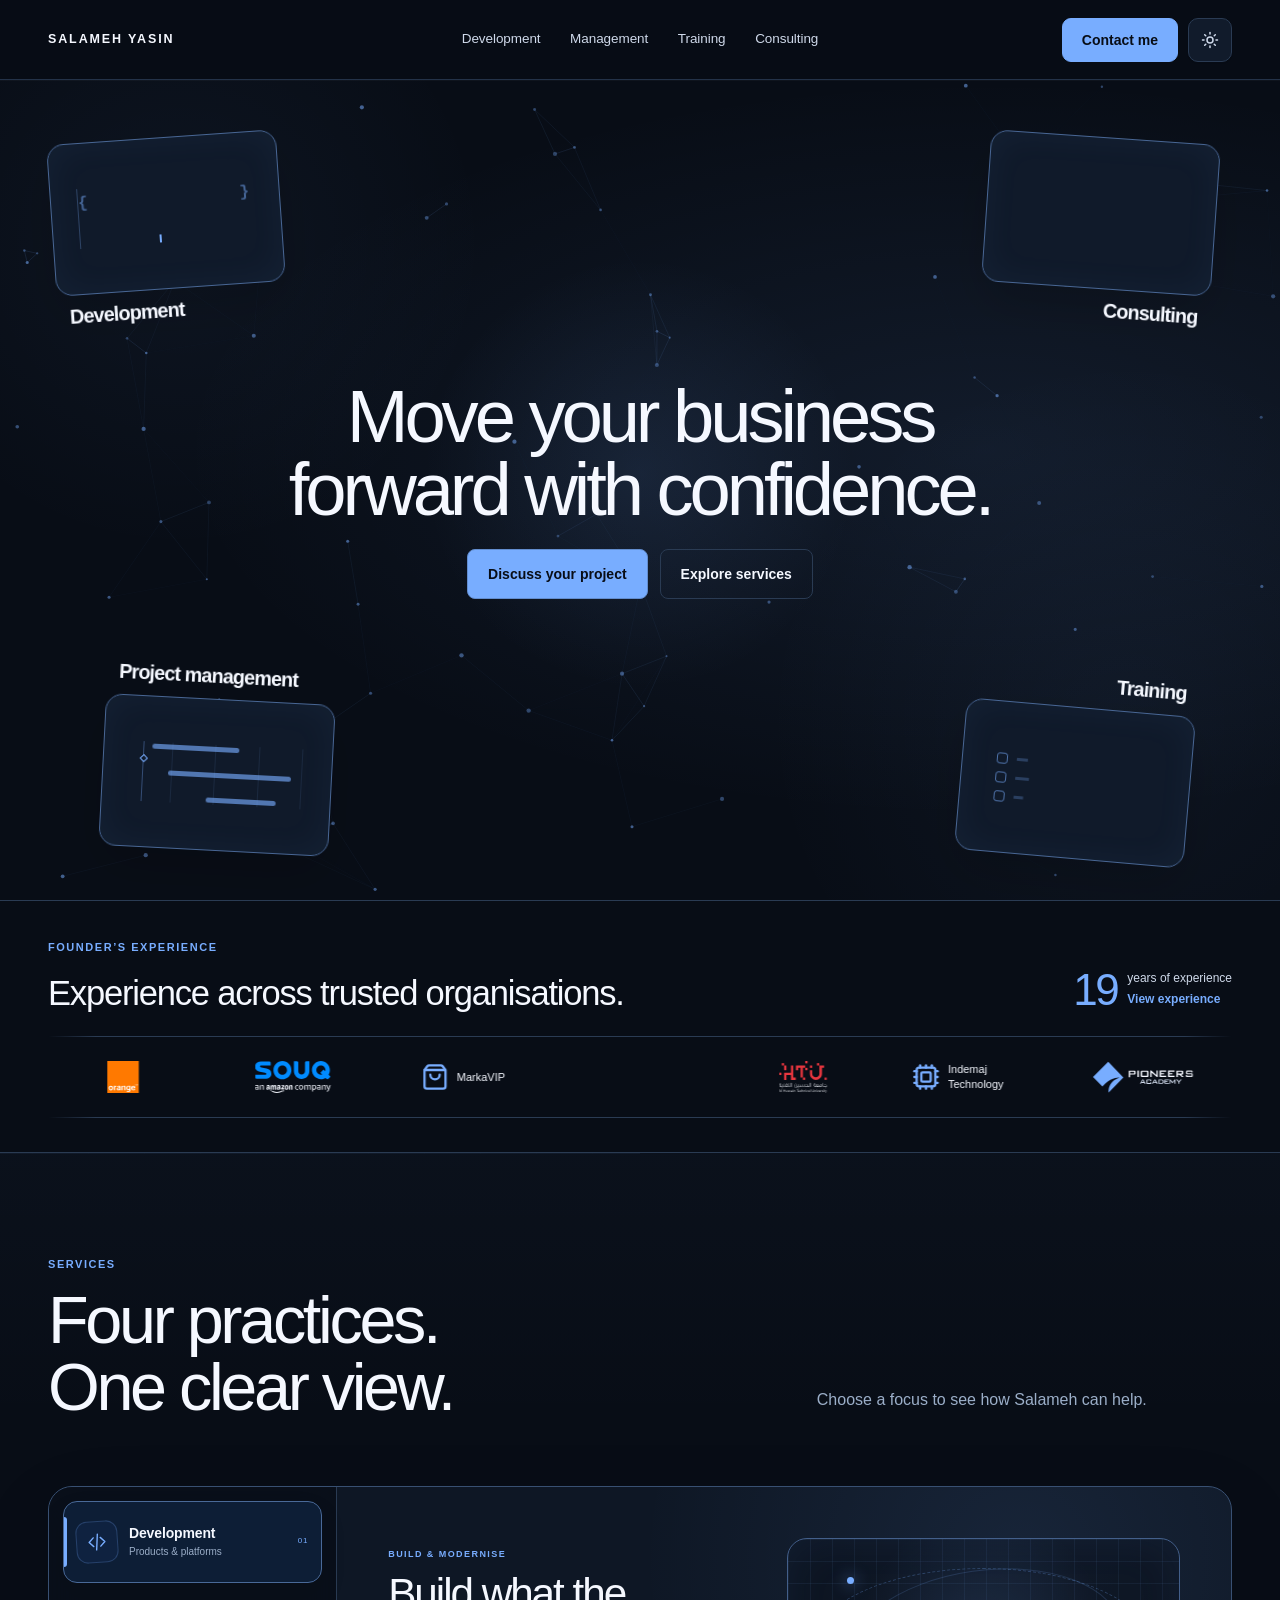
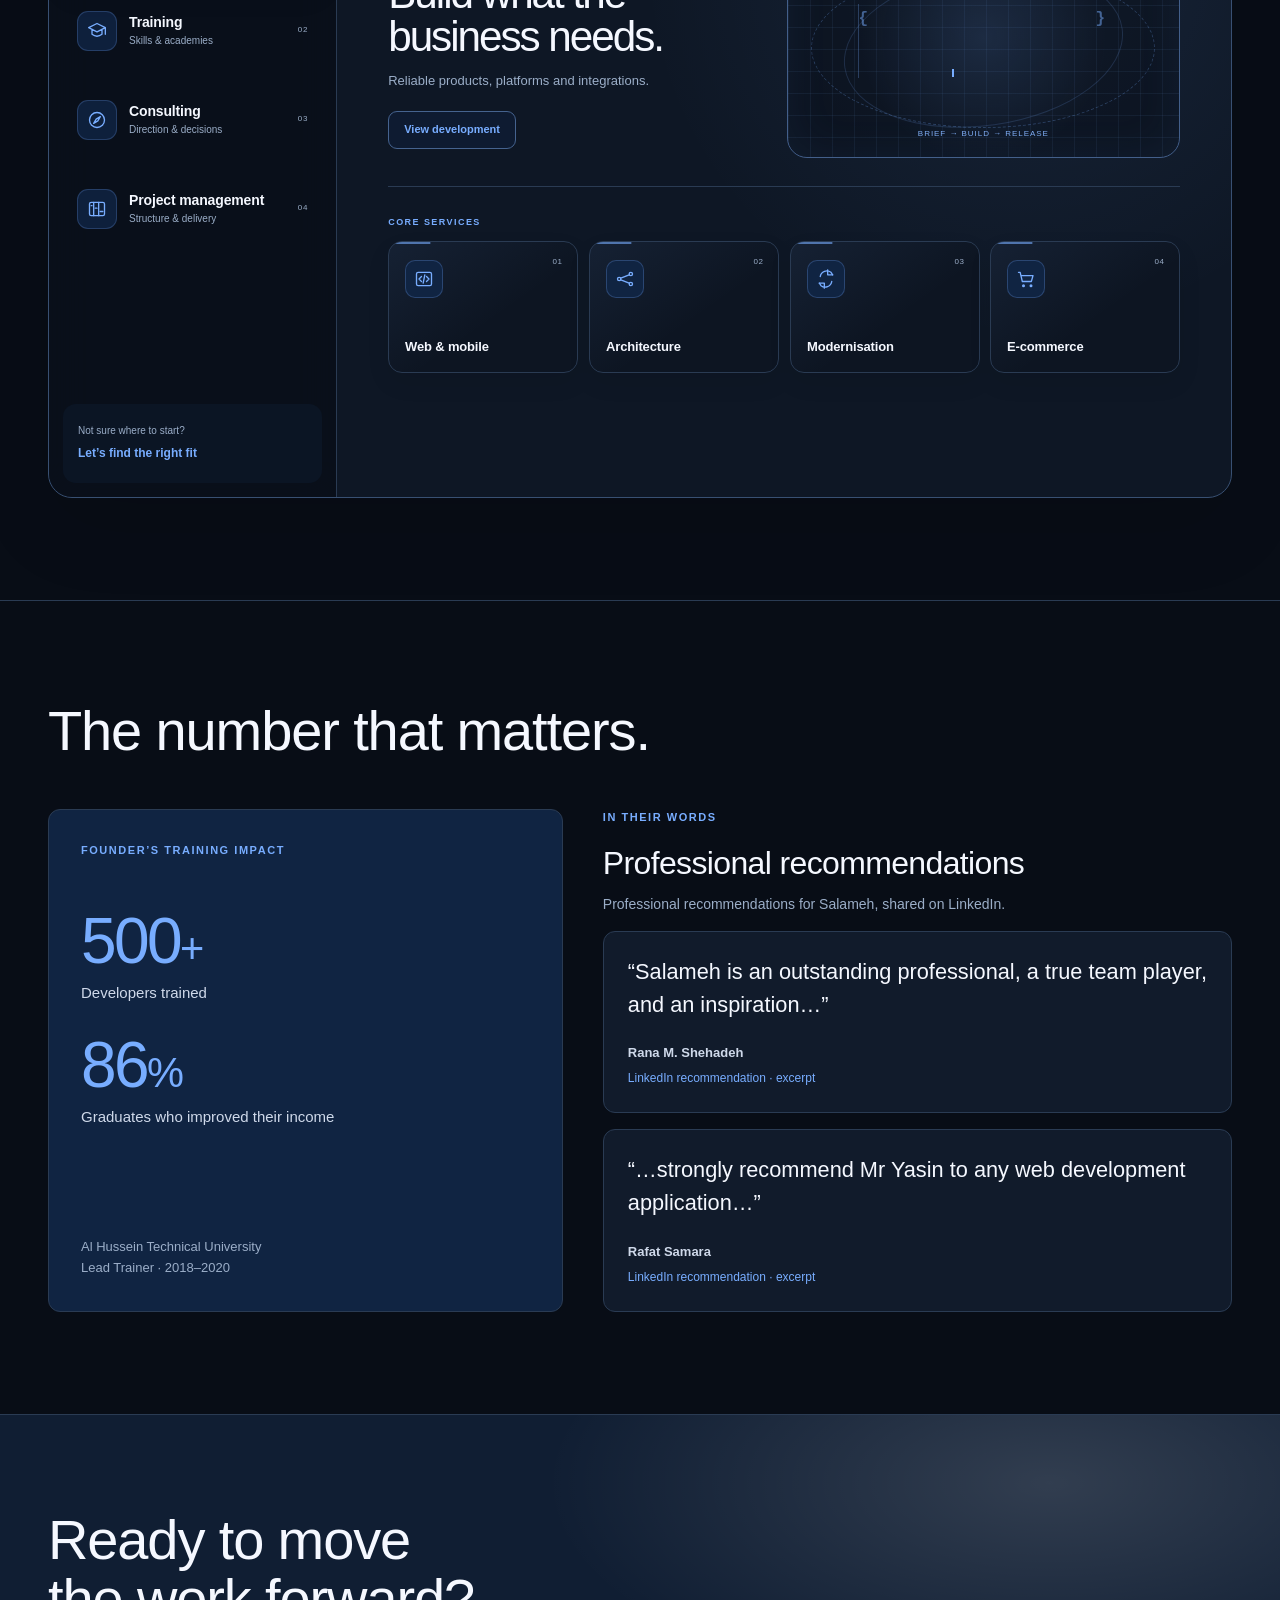
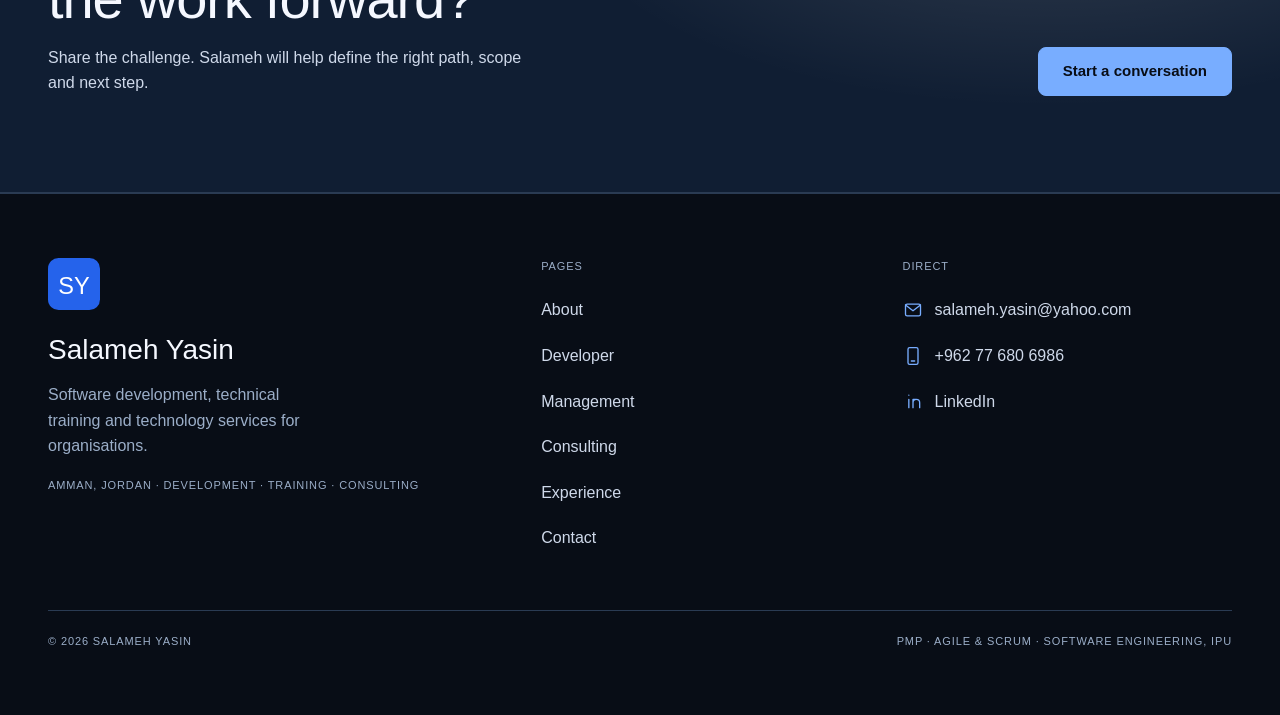
==== commit 2cadb7d8: "Simplify founder experience section" ====
--- a/index.html
+++ b/index.html
@@ -19,7 +19,7 @@
 <script src="assets/js/theme.js?v=1"></script>
 <link rel="stylesheet" href="assets/css/style.css?v=36">
 <link rel="stylesheet" href="assets/css/navigation.css?v=6">
-<link rel="stylesheet" href="assets/css/hero.css?v=28">
+<link rel="stylesheet" href="assets/css/hero.css?v=29">
 <script src="assets/js/navigation.js?v=2" defer></script>
 
 <script type="application/ld+json">
@@ -152,15 +152,14 @@
 
   <section class="company-experience" aria-labelledby="company-experience-title">
     <div class="company-experience__inner">
-      <header class="company-experience__heading rv">
+      <header class="company-experience__heading">
         <span class="eyebrow">Founder’s experience</span>
-        <h2 id="company-experience-title">Built across teams that shaped the region’s digital landscape.</h2>
-        <p>Product, technology, education and leadership experience brought into every engagement.</p>
+        <h2 id="company-experience-title">Experience across trusted organisations.</h2>
       </header>
-      <div class="company-experience__meta rv">
+      <div class="company-experience__meta">
         <strong>19</strong>
         <span>years of experience</span>
-        <a href="experience.html">Explore the journey</a>
+        <a href="experience.html">View experience</a>
       </div>
       <div class="hero-companies">
         <div class="hero-companies__panel" role="region" aria-label="Organisations Salameh has worked with" tabindex="0">
--- a/assets/css/hero.css
+++ b/assets/css/hero.css
@@ -209,120 +209,117 @@
   .fl-hero--interactive .fl-btn--primary { animation: none; }
 }
 
-/* Founder affiliations sit between the introduction and service details. */
-.company-experience { border-bottom: 1px solid var(--rule); background: var(--paper); }
-.company-experience__inner {
-  display: grid; grid-template-columns: minmax(220px, 280px) minmax(0, 1fr);
-  align-items: center; gap: 48px; max-width: 1600px; margin-inline: auto;
-  padding: 44px var(--gutter);
-}
-.company-experience__heading h2 {
-  margin: 10px 0 12px; font-size: 25px; line-height: 1.25;
-  font-weight: 400; letter-spacing: -.02em;
-}
-.company-experience__heading a { font-size: 13px; color: var(--action); text-underline-offset: 4px; }
-.company-experience__heading a:is(:hover, :focus-visible) { text-decoration: underline; }
-.company-experience .hero-companies { min-width: 0; max-width: none; margin: 0; }
-.company-experience .hero-companies__panel { height: 106px; border: 0; border-radius: 0; background: transparent; }
-.company-experience .hero-companies__track { animation-duration: 60s; }
-.company-experience .hero-companies__group { gap: 28px; padding-right: 28px; }
-@media (max-width: 800px) {
-  .company-experience__inner { grid-template-columns: 1fr; gap: 20px; padding-block: 32px; }
-  .company-experience__heading h2 { font-size: 24px; }
-  .company-experience .hero-companies__panel { height: 88px; }
-}
-
-/* Homepage clarity pass: concise services and a calmer founder experience rail. */
+/* A compact experience strip keeps the organisations easy to scan. */
 .company-experience {
   position: relative;
   overflow: hidden;
-  background:
-    radial-gradient(circle at 88% 18%, color-mix(in srgb, var(--action) 7%, transparent), transparent 28%),
-    var(--paper);
+  border-bottom: 1px solid var(--rule);
+  background: var(--paper);
 }
 .company-experience__inner {
+  display: grid;
   grid-template-columns: minmax(0, 1fr) auto;
-  gap: 32px 56px;
-  padding-block: clamp(56px, 6vw, 86px);
-}
-.company-experience__heading {
-  max-width: 720px;
-}
+  align-items: end;
+  gap: 24px 48px;
+  max-width: 1600px;
+  margin-inline: auto;
+  padding: 38px var(--gutter) 34px;
+}
+.company-experience__heading { max-width: 720px; }
 .company-experience__heading h2 {
-  max-width: 23ch;
-  margin: 14px 0 14px;
-  font-size: clamp(30px, 3.3vw, 50px);
-  line-height: 1.08;
-  letter-spacing: -.04em;
-}
-.company-experience__heading p {
-  max-width: 58ch;
-  color: var(--muted);
-  font-size: 15px;
-  line-height: 1.65;
+  max-width: 30ch;
+  margin: 9px 0 0;
+  font-size: clamp(28px, 2.7vw, 40px);
+  font-weight: 400;
+  line-height: 1.1;
+  letter-spacing: -.035em;
 }
 .company-experience__meta {
   display: grid;
-  grid-template-columns: auto minmax(90px, 120px);
-  align-items: end;
-  column-gap: 13px;
-  row-gap: 12px;
-  min-width: 230px;
-  padding: 20px 0;
+  grid-template-columns: auto minmax(100px, max-content);
+  align-items: center;
+  column-gap: 10px;
+  row-gap: 2px;
+  padding-bottom: 3px;
 }
 .company-experience__meta strong {
-  grid-row: span 2;
+  grid-row: 1 / 3;
   color: var(--action);
-  font-size: clamp(68px, 7vw, 104px);
-  font-weight: 300;
-  line-height: .72;
-  letter-spacing: -.075em;
+  font-size: 44px;
+  font-weight: 400;
+  line-height: .9;
+  letter-spacing: -.055em;
 }
 .company-experience__meta span {
   color: var(--graphite);
-  font-size: 13px;
-  line-height: 1.3;
+  font-size: 12px;
+  line-height: 1.25;
 }
 .company-experience__meta a {
   width: fit-content;
   color: var(--action);
   font-size: 12px;
   font-weight: 600;
+  line-height: 1.3;
   text-underline-offset: 4px;
 }
 .company-experience__meta a:is(:hover, :focus-visible) { text-decoration: underline; }
 .company-experience .hero-companies {
   grid-column: 1 / -1;
   width: 100%;
+  min-width: 0;
+  max-width: none;
+  margin: 0;
 }
 .company-experience .hero-companies__panel {
   position: relative;
-  height: 118px;
-  padding-inline: 18px;
+  height: 82px;
+  padding: 0;
   overflow: hidden;
-  border: 1px solid var(--rule);
-  border-radius: 18px;
-  background: color-mix(in srgb, var(--raised) 68%, transparent);
-  box-shadow: 0 18px 48px rgb(0 0 0 / .08);
-  -webkit-mask-image: linear-gradient(90deg, transparent, #000 6%, #000 94%, transparent);
-  mask-image: linear-gradient(90deg, transparent, #000 6%, #000 94%, transparent);
+  border-block: 1px solid var(--rule);
+  border-inline: 0;
+  border-radius: 0;
+  background: transparent;
+  box-shadow: none;
+  -webkit-mask-image: linear-gradient(90deg, transparent, #000 4%, #000 96%, transparent);
+  mask-image: linear-gradient(90deg, transparent, #000 4%, #000 96%, transparent);
 }
 .company-experience .hero-companies__track {
   min-height: 100%;
   animation-duration: 52s;
 }
 .company-experience .hero-companies__group {
-  min-height: 116px;
-  gap: 32px;
-  padding-right: 32px;
+  min-height: 80px;
+  gap: 20px;
+  padding-right: 20px;
 }
 .company-experience .hero-companies .brand-plaque {
-  flex-basis: 164px;
-  width: 164px;
-  height: 116px;
-}
-.company-experience .hero-companies .brand-plaque img { height: 38px; }
-.company-experience .hero-companies .brand-plaque--symbol img { width: 31px; height: 31px; }
+  flex-basis: 150px;
+  width: 150px;
+  height: 80px;
+  padding: 10px 14px;
+}
+.company-experience .hero-companies .brand-plaque img { height: 32px; }
+.company-experience .hero-companies .brand-plaque--symbol img { width: 28px; height: 28px; }
+@media (max-width: 800px) {
+  .company-experience__inner {
+    grid-template-columns: 1fr;
+    gap: 20px;
+    padding-block: 32px 28px;
+  }
+  .company-experience__meta { width: fit-content; padding: 0; }
+  .company-experience .hero-companies { grid-column: auto; }
+  .company-experience .hero-companies__panel { height: 76px; }
+  .company-experience .hero-companies__group { min-height: 74px; }
+  .company-experience .hero-companies .brand-plaque { height: 74px; }
+}
+@media (max-width: 620px) {
+  .company-experience__heading h2 { font-size: 28px; }
+  .company-experience .hero-companies__panel {
+    width: calc(100% + (2 * var(--gutter)));
+    margin-inline: calc(-1 * var(--gutter));
+  }
+}
 
 /* Four directly comparable practices. The animated scenes are shared with the hero. */
 .services-simple {
@@ -519,29 +516,10 @@
   .service-practice > p { min-height: 0; }
 }
 @media (max-width: 800px) {
-  .company-experience__inner { grid-template-columns: 1fr; gap: 24px; }
-  .company-experience__meta {
-    grid-template-columns: auto 1fr;
-    min-width: 0;
-    width: fit-content;
-    padding: 0;
-  }
-  .company-experience .hero-companies { grid-column: auto; }
-  .company-experience .hero-companies__panel { height: 104px; }
-  .company-experience .hero-companies__group { min-height: 102px; }
   .services-simple__head { grid-template-columns: 1fr; gap: 22px; }
   .services-simple__head > p { max-width: 52ch; }
 }
 @media (max-width: 620px) {
-  .company-experience__inner { padding-block: 56px; }
-  .company-experience__heading h2 { font-size: 34px; }
-  .company-experience__meta strong { font-size: 70px; }
-  .company-experience .hero-companies__panel {
-    width: calc(100% + (2 * var(--gutter)));
-    margin-inline: calc(-1 * var(--gutter));
-    border-inline: 0;
-    border-radius: 0;
-  }
   .services-simple { padding-block: 68px; }
   .services-simple__head h2 { font-size: clamp(38px, 11vw, 50px); }
   .services-simple__grid { grid-template-columns: 1fr; }
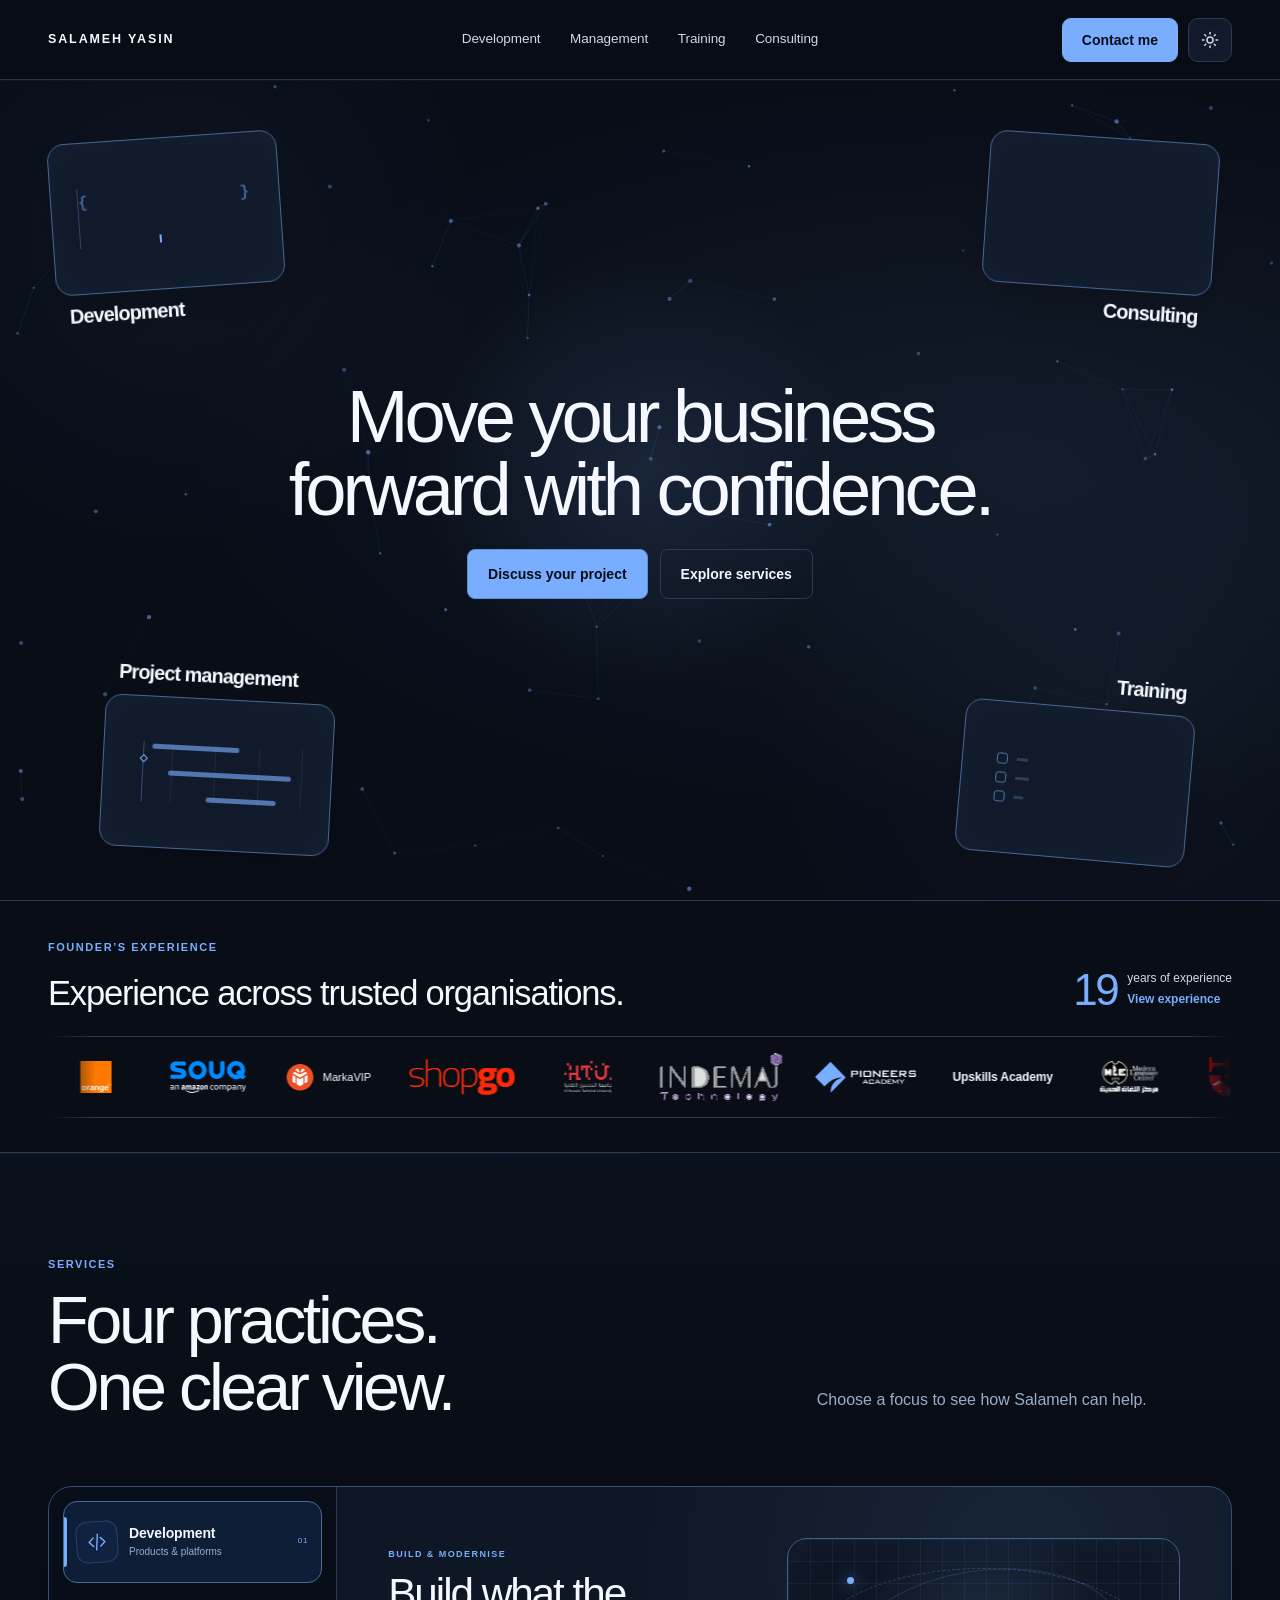
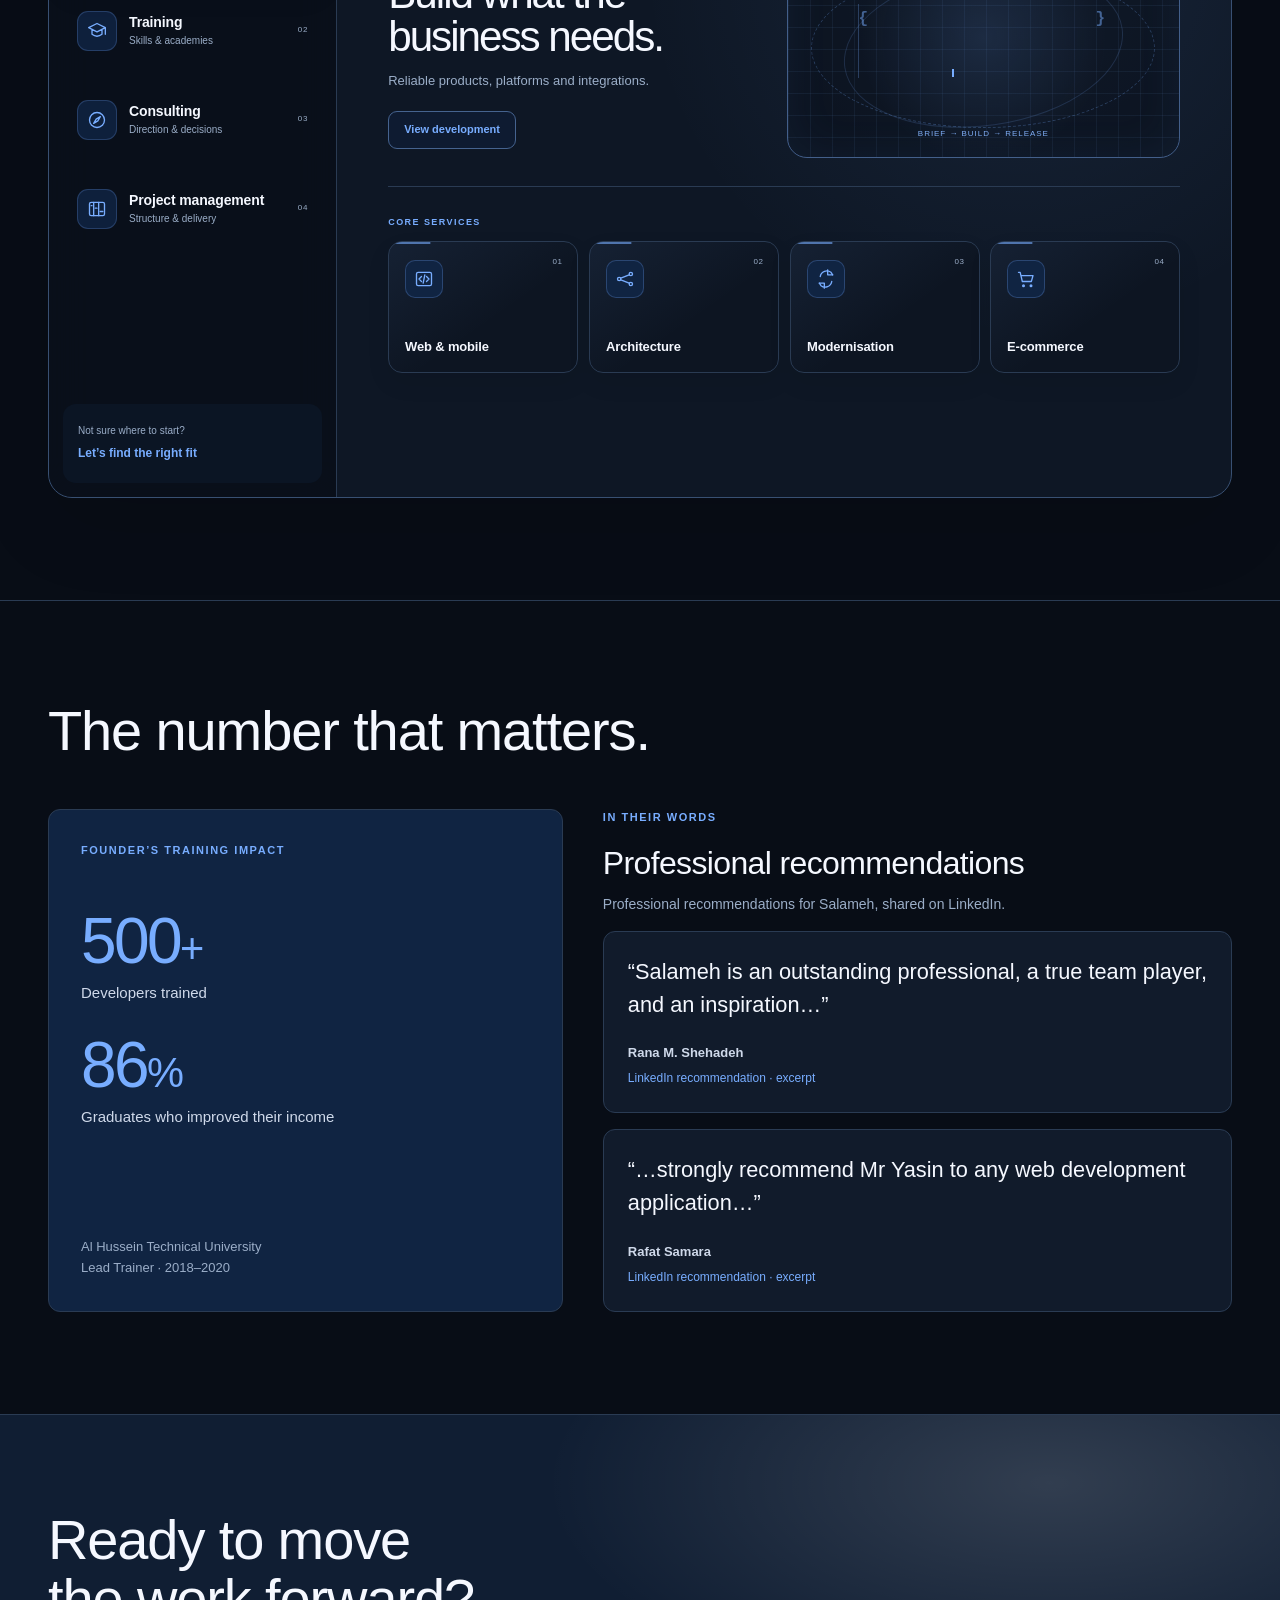
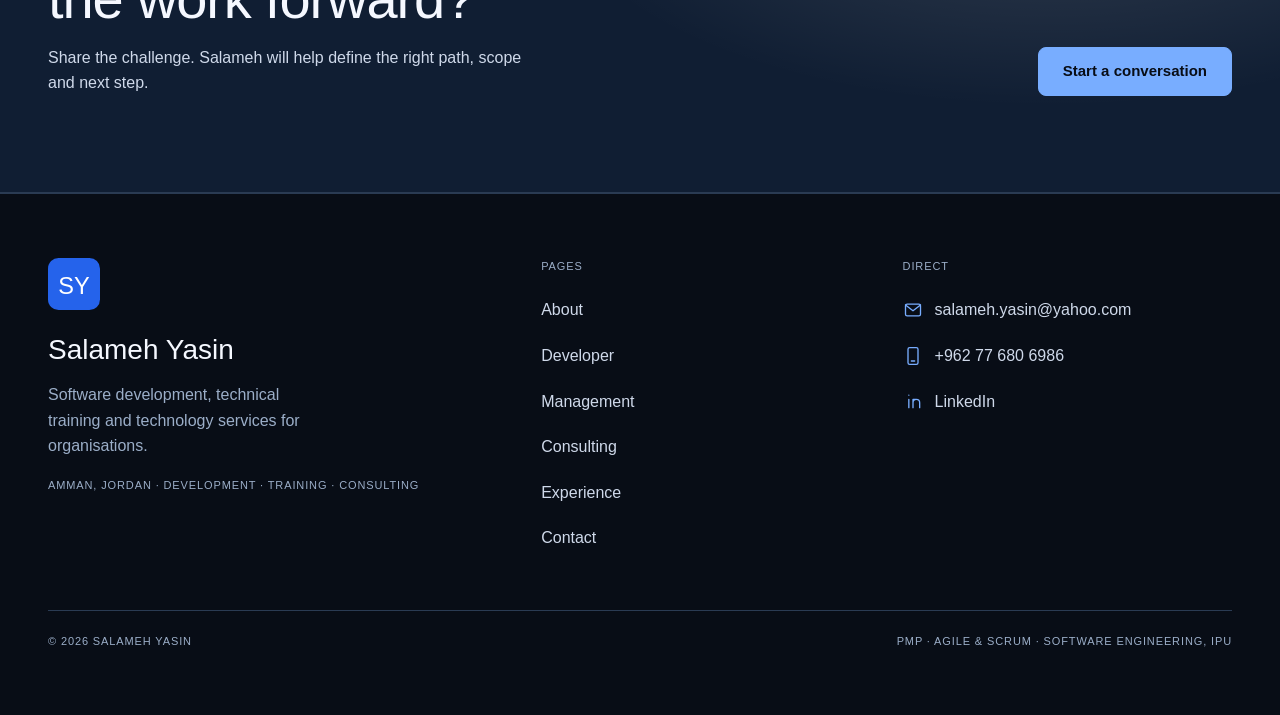
==== commit f761d995: "Use authentic company logos in experience strip" ====
--- a/index.html
+++ b/index.html
@@ -17,9 +17,9 @@
 
 <link rel="icon" type="image/svg+xml" href="favicon.svg?v=4">
 <script src="assets/js/theme.js?v=1"></script>
-<link rel="stylesheet" href="assets/css/style.css?v=36">
+<link rel="stylesheet" href="assets/css/style.css?v=37">
 <link rel="stylesheet" href="assets/css/navigation.css?v=6">
-<link rel="stylesheet" href="assets/css/hero.css?v=29">
+<link rel="stylesheet" href="assets/css/hero.css?v=30">
 <script src="assets/js/navigation.js?v=2" defer></script>
 
 <script type="application/ld+json">
@@ -167,26 +167,26 @@
           <ul class="hero-companies__group">
             <li class="brand-plaque"><img src="assets/img/logos/orange.svg" alt="Orange Jordan" width="144" height="64" decoding="async"></li>
             <li class="brand-plaque"><img class="hero-company-logo--dark" src="assets/img/logos/souq-dark.svg" alt="Souq.com" width="144" height="64" decoding="async"><img class="hero-company-logo--light" src="assets/img/logos/souq-light.svg" alt="Souq.com" width="144" height="64" decoding="async"></li>
-            <li class="brand-plaque brand-plaque--symbol"><img src="assets/img/logos/markavip-symbol.svg" alt="" width="36" height="36" decoding="async"><span class="brand-name">MarkaVIP</span></li>
-            <li class="brand-plaque"><span class="logo-crop--shopgo"><img src="assets/img/logos/shopgo-transparent.png" alt="ShopGo" width="144" height="64" decoding="async"></span></li>
+            <li class="brand-plaque brand-plaque--named brand-plaque--markavip"><img src="assets/img/logos/markavip-logo.png" alt="" width="36" height="36" decoding="async"><span class="brand-name">MarkaVIP</span></li>
+            <li class="brand-plaque brand-plaque--shopgo"><img src="assets/img/logos/shopgo-logo.png" alt="ShopGo" width="144" height="50" decoding="async"></li>
             <li class="brand-plaque"><img class="hero-company-logo--dark" src="assets/img/logos/htu-dark.svg" alt="Al Hussein Technical University" width="144" height="64" decoding="async"><img class="hero-company-logo--light" src="assets/img/logos/htu-light.svg" alt="Al Hussein Technical University" width="144" height="64" decoding="async"></li>
-            <li class="brand-plaque brand-plaque--symbol"><img src="assets/img/logos/indemaj-symbol.svg" alt="" width="36" height="36" decoding="async"><span class="brand-name">Indemaj Technology</span></li>
+            <li class="brand-plaque brand-plaque--indemaj"><img src="assets/img/logos/indemaj-logo.png" alt="Indemaj Technology" width="140" height="58" decoding="async"></li>
             <li class="brand-plaque"><img class="hero-company-logo--dark" src="assets/img/logos/pioneers-dark.svg" alt="Pioneers Academy" width="144" height="64" decoding="async"><img class="hero-company-logo--light" src="assets/img/logos/pioneers-light.svg" alt="Pioneers Academy" width="144" height="64" decoding="async"></li>
-            <li class="brand-plaque brand-plaque--symbol"><img src="assets/img/logos/upskills-symbol.svg" alt="" width="36" height="36" decoding="async"><span class="brand-name">Upskills Academy</span></li>
+            <li class="brand-plaque brand-plaque--wordmark"><span class="brand-name">Upskills Academy</span></li>
             <li class="brand-plaque"><img src="assets/img/logos/mlc.png" alt="MLC Modern Language Center" width="144" height="64" decoding="async"></li>
-            <li class="brand-plaque brand-plaque--symbol"><img src="assets/img/logos/fawzi-alnajjar-symbol.svg" alt="" width="36" height="36" decoding="async"><span class="brand-name">Fawzi Alnajjar &amp; Partner Co.</span></li>
+            <li class="brand-plaque brand-plaque--fawzi"><img src="assets/img/logos/fawzi-alnajjar-logo.png" alt="Fawzi Alnajjar &amp; Partner Co." width="64" height="60" decoding="async"></li>
           </ul>
           <ul class="hero-companies__group" aria-hidden="true">
             <li class="brand-plaque"><img src="assets/img/logos/orange.svg" alt="Orange Jordan" width="144" height="64" decoding="async"></li>
             <li class="brand-plaque"><img class="hero-company-logo--dark" src="assets/img/logos/souq-dark.svg" alt="Souq.com" width="144" height="64" decoding="async"><img class="hero-company-logo--light" src="assets/img/logos/souq-light.svg" alt="Souq.com" width="144" height="64" decoding="async"></li>
-            <li class="brand-plaque brand-plaque--symbol"><img src="assets/img/logos/markavip-symbol.svg" alt="" width="36" height="36" decoding="async"><span class="brand-name">MarkaVIP</span></li>
-            <li class="brand-plaque"><span class="logo-crop--shopgo"><img src="assets/img/logos/shopgo-transparent.png" alt="ShopGo" width="144" height="64" decoding="async"></span></li>
+            <li class="brand-plaque brand-plaque--named brand-plaque--markavip"><img src="assets/img/logos/markavip-logo.png" alt="" width="36" height="36" decoding="async"><span class="brand-name">MarkaVIP</span></li>
+            <li class="brand-plaque brand-plaque--shopgo"><img src="assets/img/logos/shopgo-logo.png" alt="ShopGo" width="144" height="50" decoding="async"></li>
             <li class="brand-plaque"><img class="hero-company-logo--dark" src="assets/img/logos/htu-dark.svg" alt="Al Hussein Technical University" width="144" height="64" decoding="async"><img class="hero-company-logo--light" src="assets/img/logos/htu-light.svg" alt="Al Hussein Technical University" width="144" height="64" decoding="async"></li>
-            <li class="brand-plaque brand-plaque--symbol"><img src="assets/img/logos/indemaj-symbol.svg" alt="" width="36" height="36" decoding="async"><span class="brand-name">Indemaj Technology</span></li>
+            <li class="brand-plaque brand-plaque--indemaj"><img src="assets/img/logos/indemaj-logo.png" alt="Indemaj Technology" width="140" height="58" decoding="async"></li>
             <li class="brand-plaque"><img class="hero-company-logo--dark" src="assets/img/logos/pioneers-dark.svg" alt="Pioneers Academy" width="144" height="64" decoding="async"><img class="hero-company-logo--light" src="assets/img/logos/pioneers-light.svg" alt="Pioneers Academy" width="144" height="64" decoding="async"></li>
-            <li class="brand-plaque brand-plaque--symbol"><img src="assets/img/logos/upskills-symbol.svg" alt="" width="36" height="36" decoding="async"><span class="brand-name">Upskills Academy</span></li>
+            <li class="brand-plaque brand-plaque--wordmark"><span class="brand-name">Upskills Academy</span></li>
             <li class="brand-plaque"><img src="assets/img/logos/mlc.png" alt="MLC Modern Language Center" width="144" height="64" decoding="async"></li>
-            <li class="brand-plaque brand-plaque--symbol"><img src="assets/img/logos/fawzi-alnajjar-symbol.svg" alt="" width="36" height="36" decoding="async"><span class="brand-name">Fawzi Alnajjar &amp; Partner Co.</span></li>
+            <li class="brand-plaque brand-plaque--fawzi"><img src="assets/img/logos/fawzi-alnajjar-logo.png" alt="Fawzi Alnajjar &amp; Partner Co." width="64" height="60" decoding="async"></li>
           </ul>
           </div>
         </div>
--- a/assets/css/style.css
+++ b/assets/css/style.css
@@ -1722,10 +1722,6 @@
 .logo.brand-plaque, .marquee__track:hover .logo.brand-plaque { opacity: 1; }
 
 /* Size visible artwork, accounting for source-file whitespace. */
-.logo-crop--shopgo { display: inline-block; position: relative; width: 132px; height: 44px; overflow: hidden; flex: none; }
-.brand-plaque .logo-crop--shopgo img,
-.org-logo .logo-crop--shopgo img { position: absolute; width: 139px; height: 139px; max-width: none; left: -4.3px; top: -47.7px; }
-.org-logo:has(.logo-crop--shopgo) { width: 156px; }
 .org-logo { width: auto; min-width: 96px; }
 .org-logo img { max-width: 180px; }
 .brand-plaque img[src$="/orange.svg"],
@@ -1775,16 +1771,6 @@
   max-width: 96px;
   font-size: 11px;
   line-height: 1.25;
-}
-.fl-proof .logo-crop--shopgo {
-  width: 92px;
-  height: 30px;
-}
-.fl-proof .brand-plaque .logo-crop--shopgo img {
-  width: 95px;
-  height: 95px;
-  left: -2px;
-  top: -32px;
 }
 .fl-proof .brand-plaque img[src$="/orange.svg"],
 .fl-proof .brand-plaque img[src$="/usaid.png"] {
@@ -2113,8 +2099,6 @@
 .hero-companies .brand-plaque--symbol { gap: 8px; }
 .hero-companies .brand-plaque--symbol img { width: 28px; height: 28px; flex: none; }
 .hero-companies .brand-name { min-width: 0; max-width: 90px; font-size: 11px; line-height: 1.35; overflow-wrap: normal; }
-.hero-companies .logo-crop--shopgo { width: 92px; max-width: 100%; height: 30px; }
-.hero-companies .brand-plaque .logo-crop--shopgo img { width: 95px; max-width: none; height: 95px; left: -2px; top: -32px; }
 @media (prefers-reduced-motion: reduce) {
   .hero-companies__track { animation: none; transform: none; will-change: auto; }
   .hero-companies__group[aria-hidden="true"] { display: none; }
--- a/assets/css/hero.css
+++ b/assets/css/hero.css
@@ -290,17 +290,34 @@
 }
 .company-experience .hero-companies__group {
   min-height: 80px;
-  gap: 20px;
-  padding-right: 20px;
+  gap: 16px;
+  padding-right: 16px;
 }
 .company-experience .hero-companies .brand-plaque {
-  flex-basis: 150px;
-  width: 150px;
+  flex-basis: auto;
+  width: auto;
+  min-width: 96px;
   height: 80px;
-  padding: 10px 14px;
+  padding: 10px 8px;
 }
 .company-experience .hero-companies .brand-plaque img { height: 32px; }
-.company-experience .hero-companies .brand-plaque--symbol img { width: 28px; height: 28px; }
+.company-experience .hero-companies .brand-plaque--named { gap: 8px; }
+.company-experience .hero-companies .brand-plaque--markavip { min-width: 112px; }
+.company-experience .hero-companies .brand-plaque--markavip img { width: 30px; height: 30px; }
+.company-experience .hero-companies .brand-plaque--shopgo { min-width: 118px; }
+.company-experience .hero-companies .brand-plaque--shopgo img { width: 108px; height: auto; }
+.company-experience .hero-companies .brand-plaque--indemaj { min-width: 132px; }
+.company-experience .hero-companies .brand-plaque--indemaj img { width: 122px; height: auto; }
+.company-experience .hero-companies .brand-plaque--wordmark { min-width: 124px; }
+.company-experience .hero-companies .brand-plaque--wordmark .brand-name {
+  max-width: none;
+  font-size: 12px;
+  font-weight: 650;
+  letter-spacing: -.01em;
+  white-space: nowrap;
+}
+.company-experience .hero-companies .brand-plaque--fawzi { min-width: 76px; }
+.company-experience .hero-companies .brand-plaque--fawzi img { width: 43px; height: 41px; }
 @media (max-width: 800px) {
   .company-experience__inner {
     grid-template-columns: 1fr;
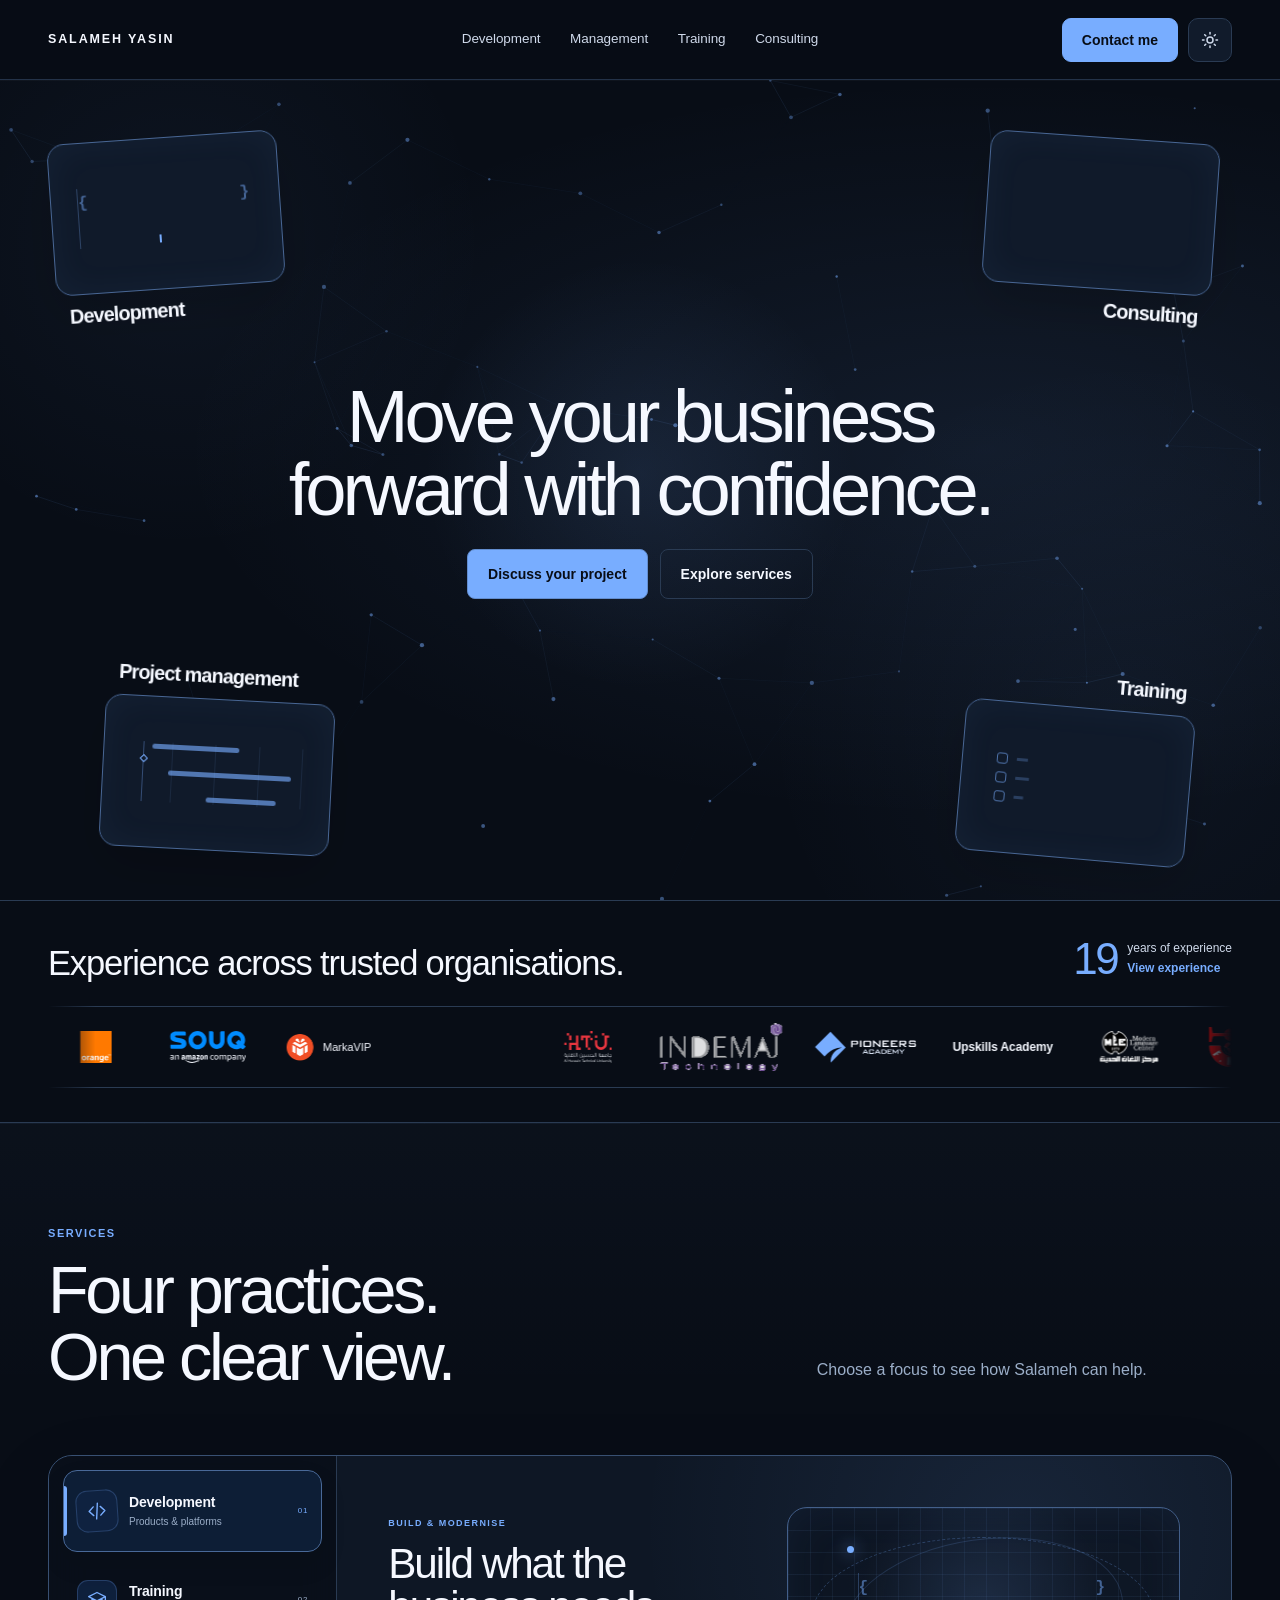
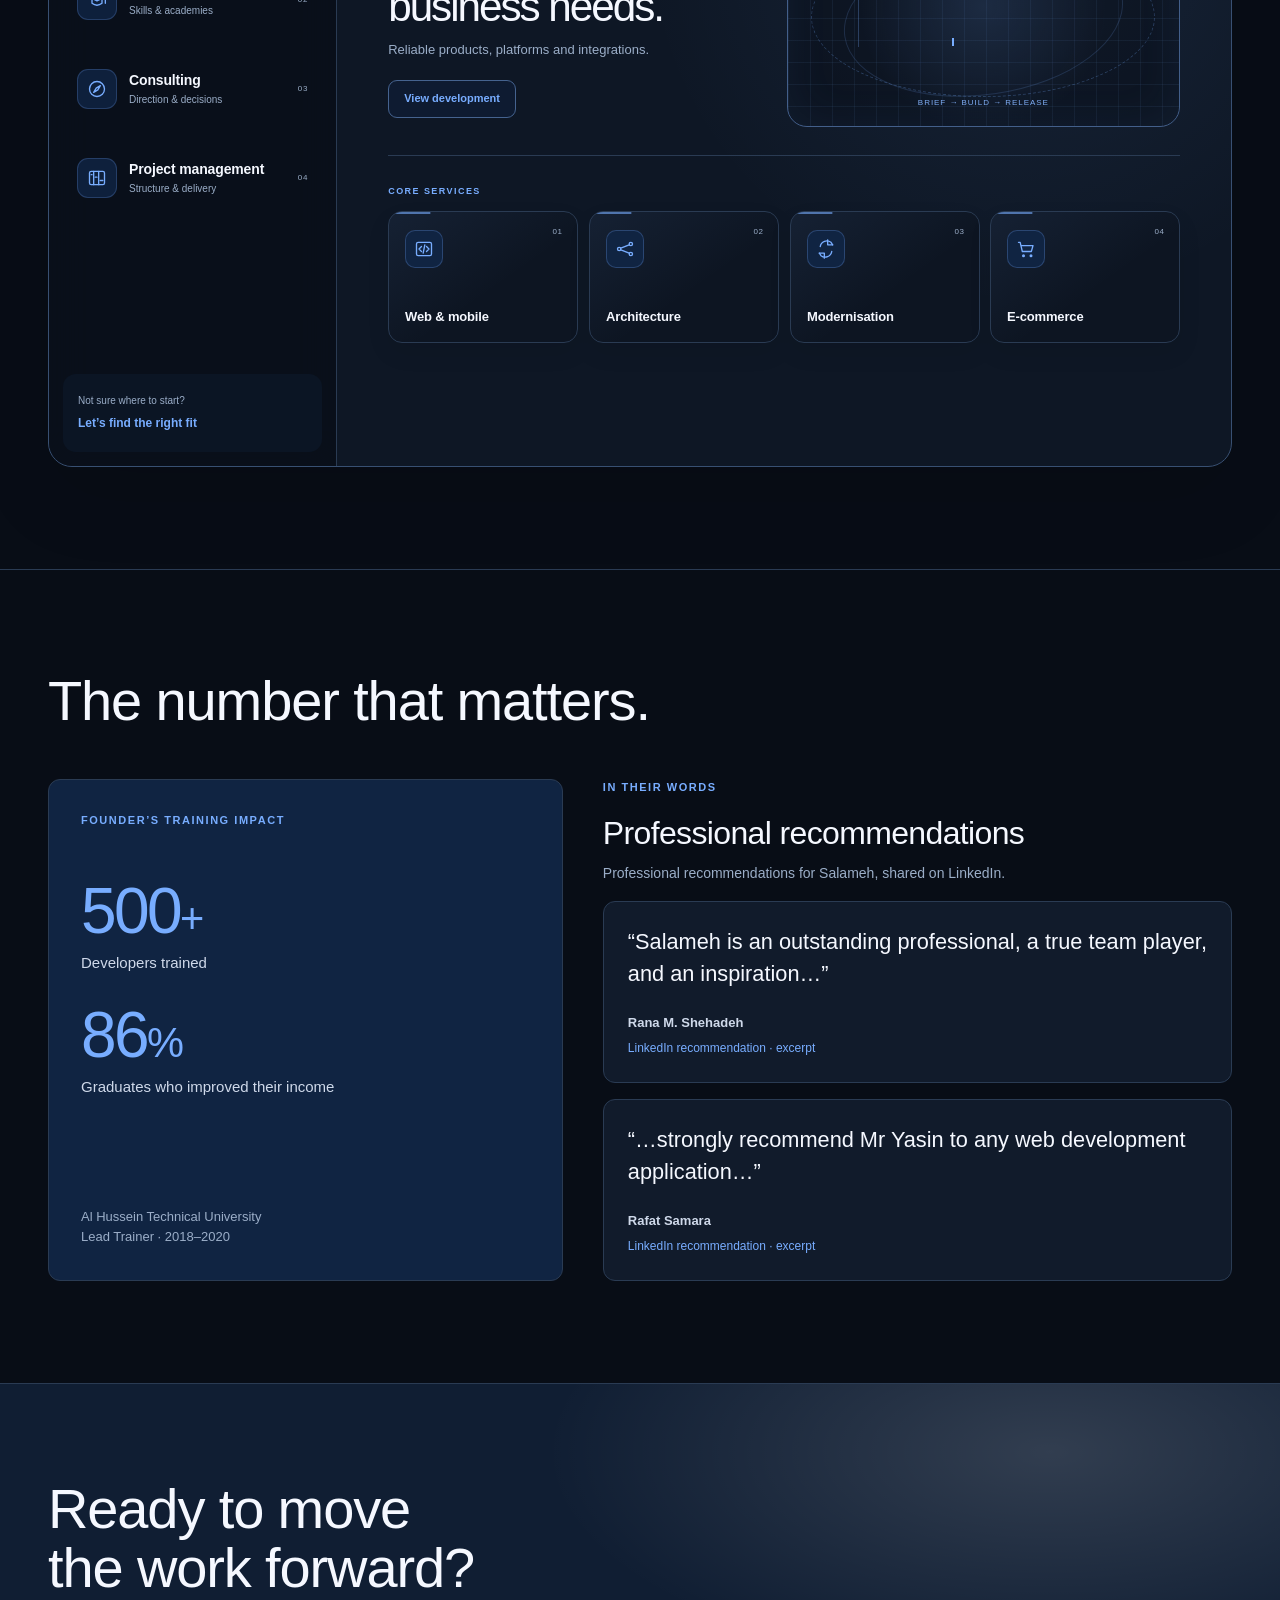
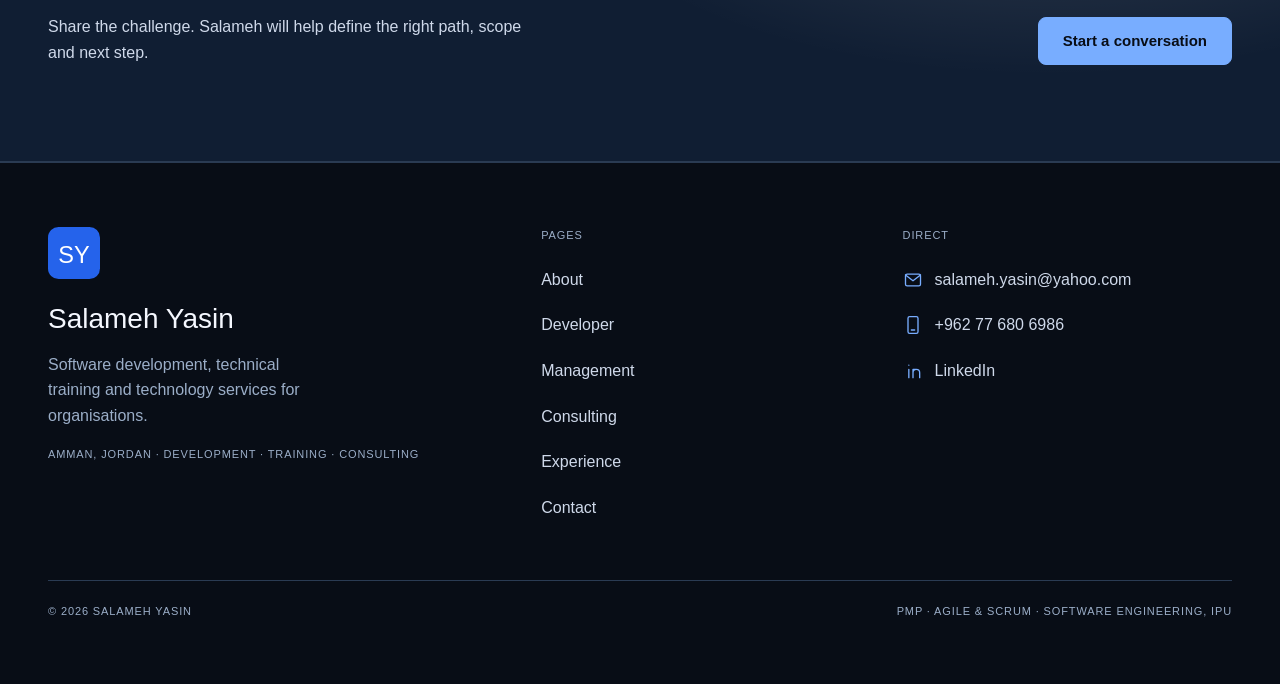
==== commit c7c2fefb: "Remove founder experience label" ====
--- a/index.html
+++ b/index.html
@@ -19,7 +19,7 @@
 <script src="assets/js/theme.js?v=1"></script>
 <link rel="stylesheet" href="assets/css/style.css?v=37">
 <link rel="stylesheet" href="assets/css/navigation.css?v=6">
-<link rel="stylesheet" href="assets/css/hero.css?v=30">
+<link rel="stylesheet" href="assets/css/hero.css?v=31">
 <script src="assets/js/navigation.js?v=2" defer></script>
 
 <script type="application/ld+json">
@@ -153,7 +153,6 @@
   <section class="company-experience" aria-labelledby="company-experience-title">
     <div class="company-experience__inner">
       <header class="company-experience__heading">
-        <span class="eyebrow">Founder’s experience</span>
         <h2 id="company-experience-title">Experience across trusted organisations.</h2>
       </header>
       <div class="company-experience__meta">
--- a/assets/css/hero.css
+++ b/assets/css/hero.css
@@ -228,7 +228,7 @@
 .company-experience__heading { max-width: 720px; }
 .company-experience__heading h2 {
   max-width: 30ch;
-  margin: 9px 0 0;
+  margin: 0;
   font-size: clamp(28px, 2.7vw, 40px);
   font-weight: 400;
   line-height: 1.1;
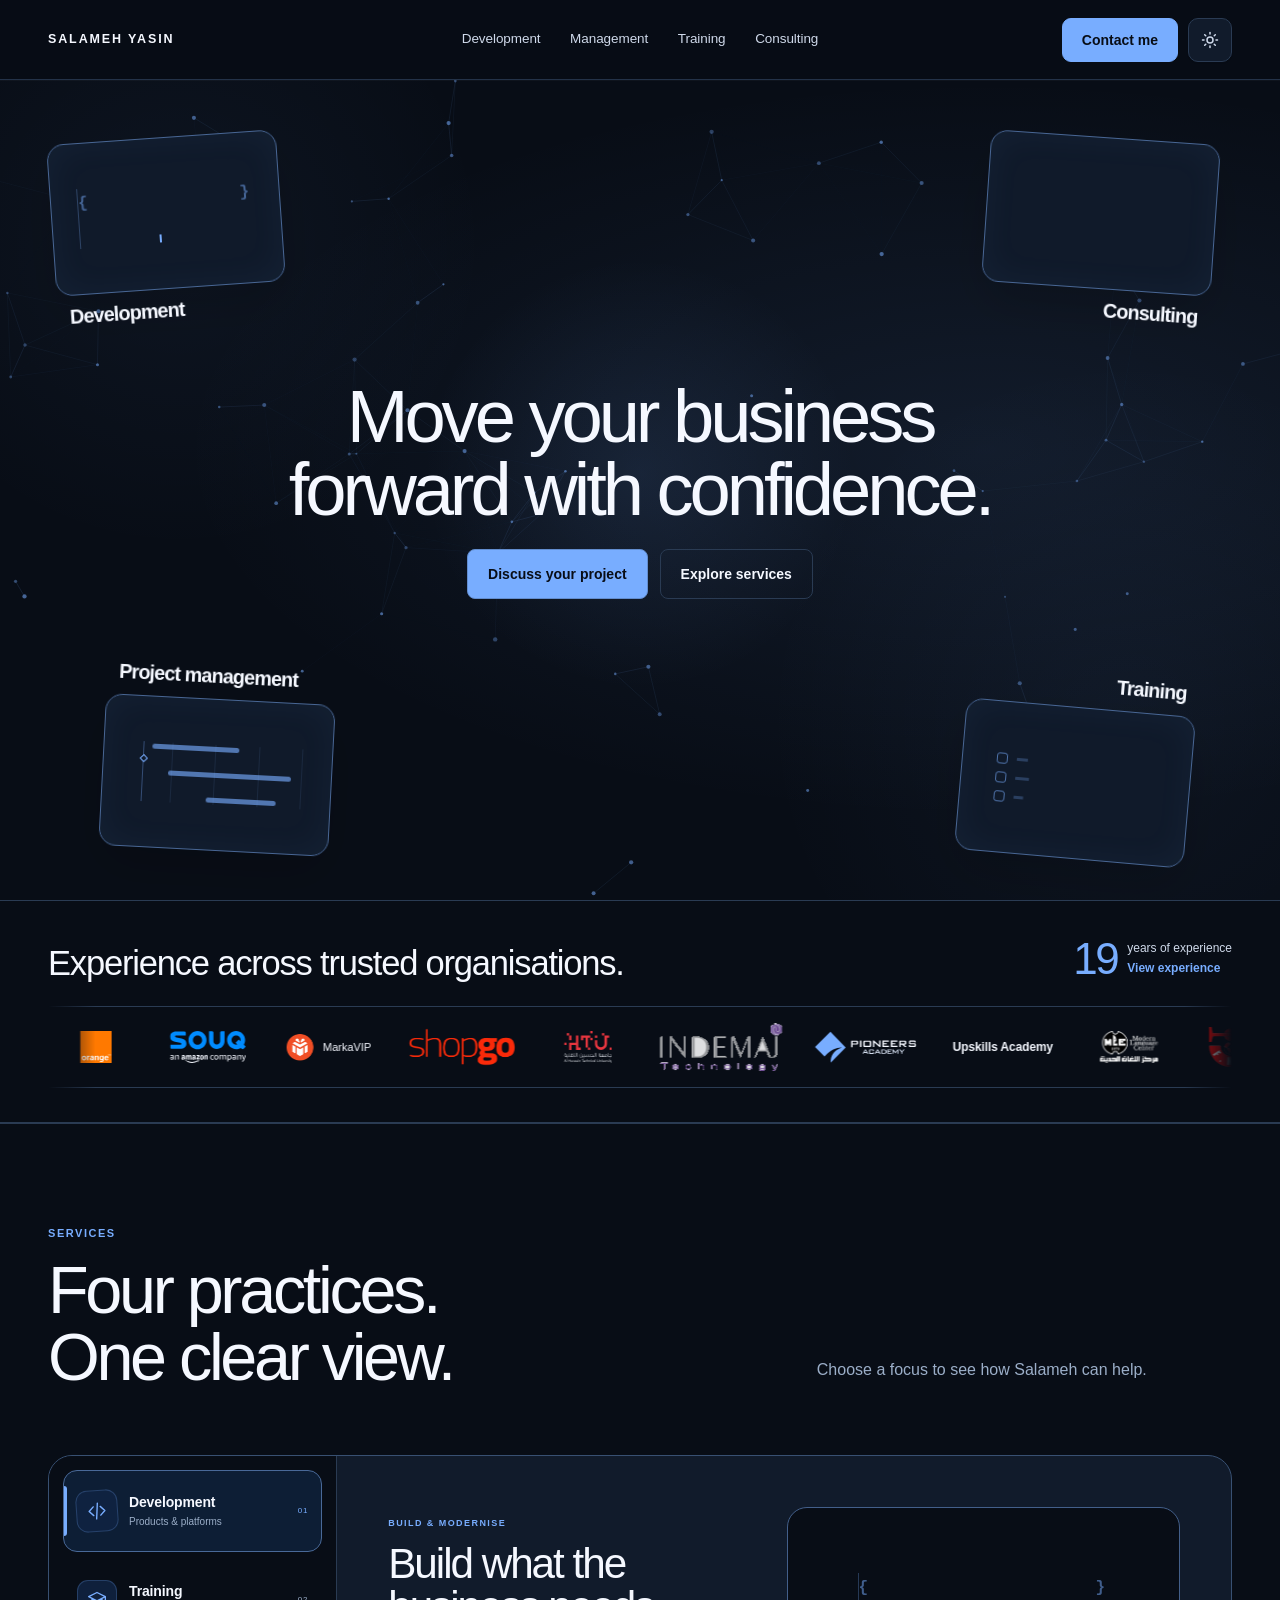
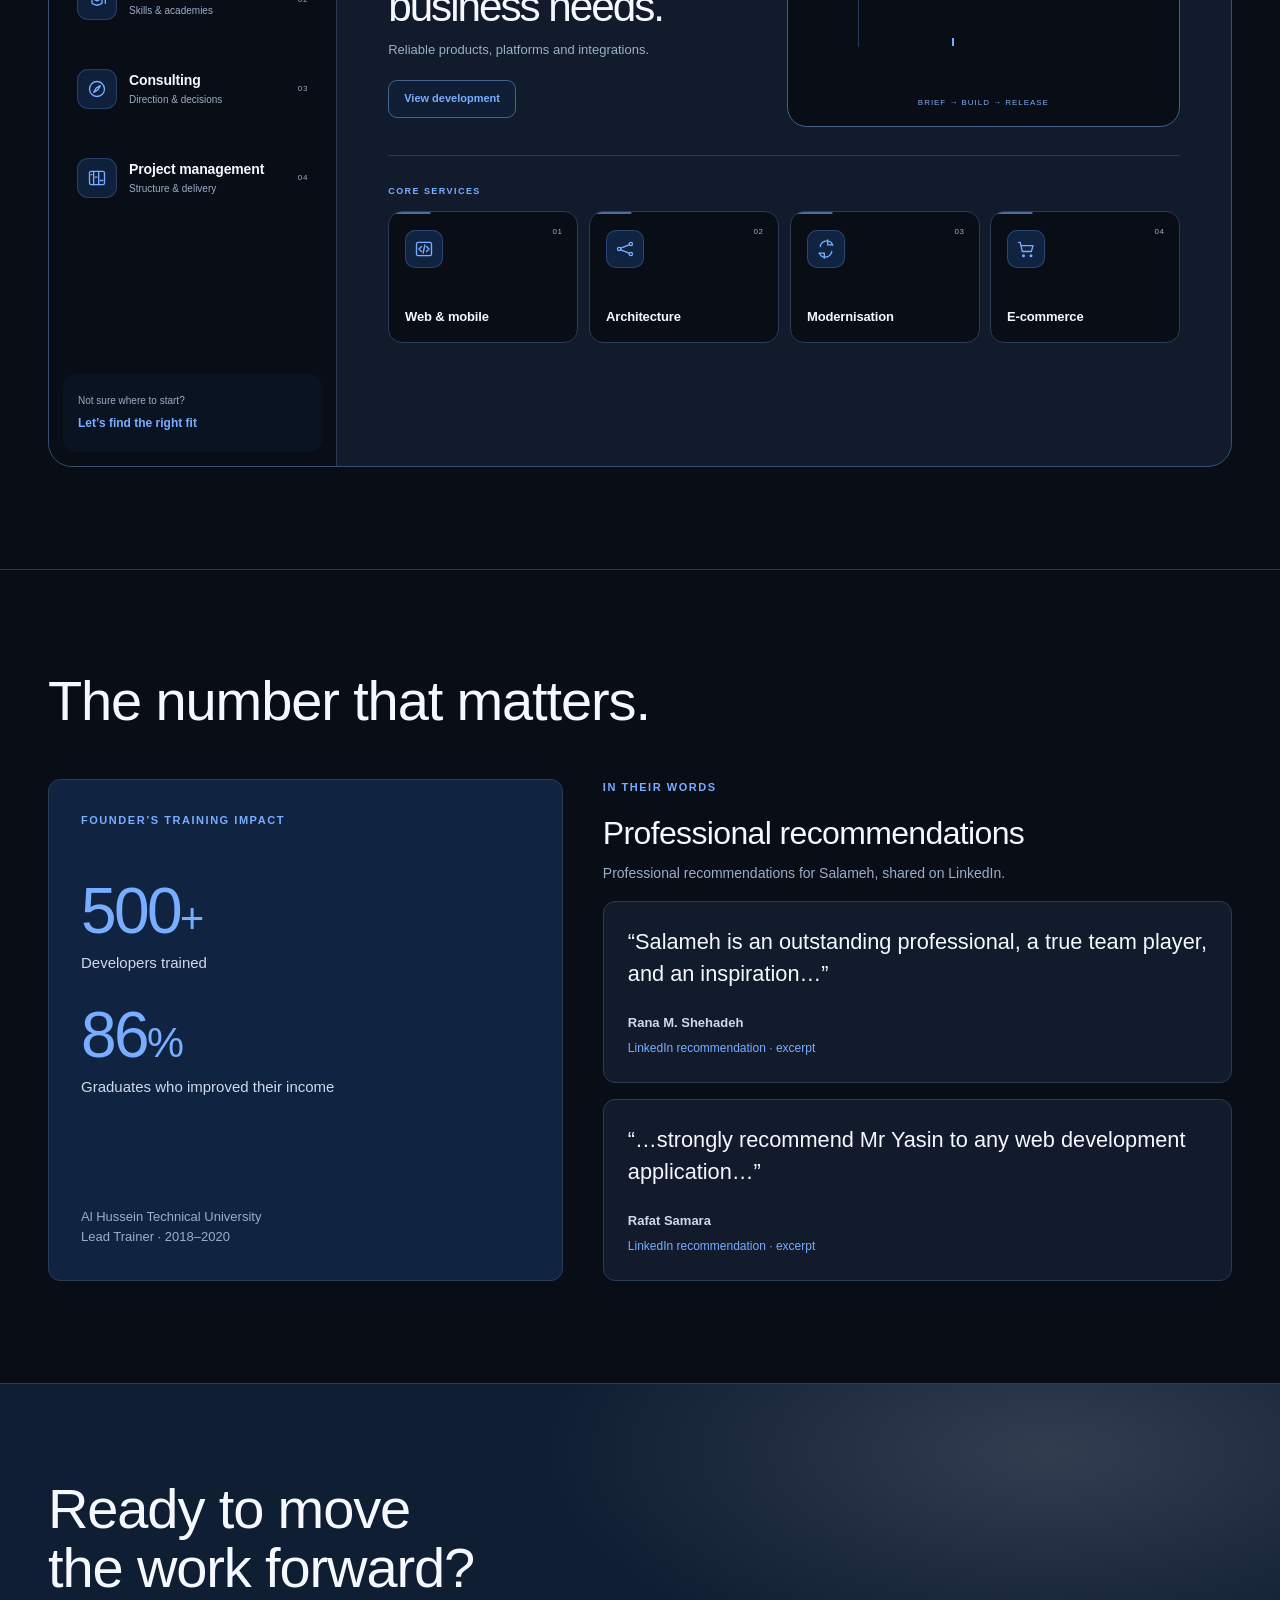
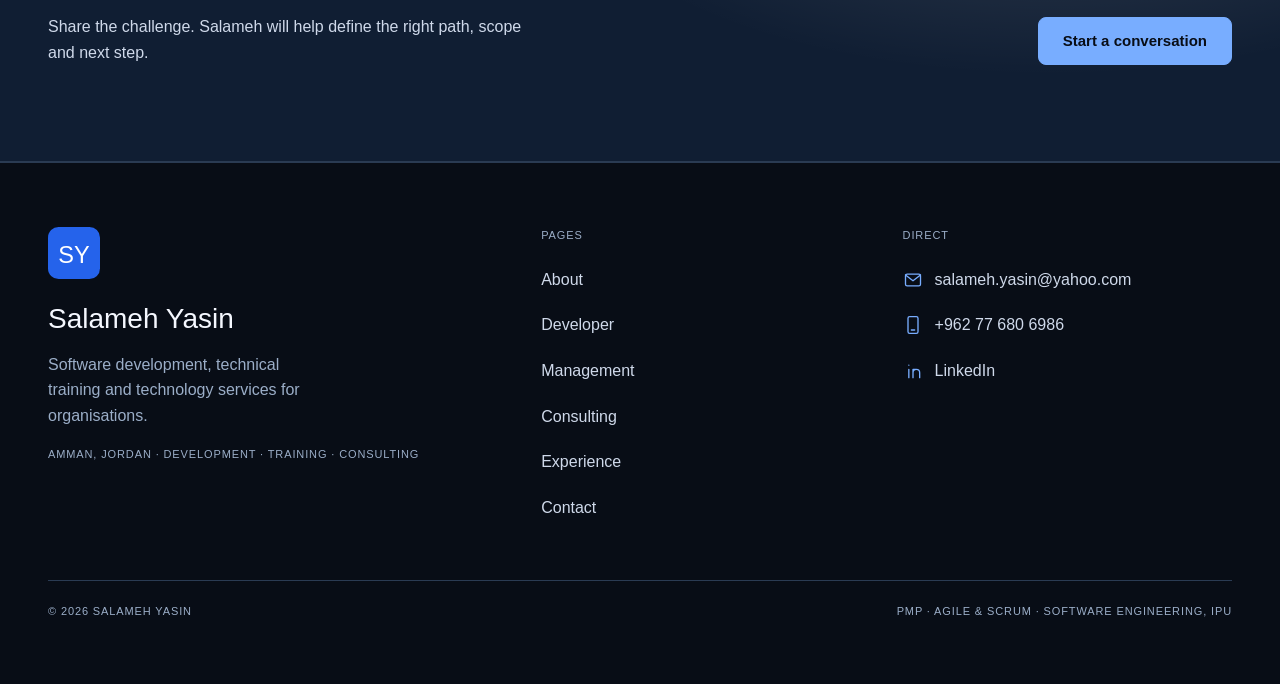
==== commit a9907dc4: "Simplify services section styling" ====
--- a/index.html
+++ b/index.html
@@ -19,7 +19,7 @@
 <script src="assets/js/theme.js?v=1"></script>
 <link rel="stylesheet" href="assets/css/style.css?v=37">
 <link rel="stylesheet" href="assets/css/navigation.css?v=6">
-<link rel="stylesheet" href="assets/css/hero.css?v=31">
+<link rel="stylesheet" href="assets/css/hero.css?v=32">
 <script src="assets/js/navigation.js?v=2" defer></script>
 
 <script type="application/ld+json">
@@ -244,7 +244,6 @@
               <a class="service-deck__action" href="developer.html">View development</a>
             </div>
             <div class="service-deck__concept service-deck__concept--development">
-              <span class="service-deck__orbit" aria-hidden="true"></span>
               <div class="expertise-visual expertise-code" aria-hidden="true">
                 <span class="expertise-code__line"><code>IF brief.ready</code></span>
                 <span class="expertise-code__line"><code>BUILD product</code></span>
@@ -272,7 +271,6 @@
               <a class="service-deck__action" href="training.html">View training</a>
             </div>
             <div class="service-deck__concept service-deck__concept--training">
-              <span class="service-deck__orbit" aria-hidden="true"></span>
               <div class="expertise-visual expertise-checklist" aria-hidden="true">
                 <span><i></i><b></b></span><span><i></i><b></b></span><span><i></i><b></b></span>
               </div>
@@ -311,7 +309,6 @@
               <a class="service-deck__action" href="consulting.html">View consulting</a>
             </div>
             <div class="service-deck__concept service-deck__concept--consulting">
-              <span class="service-deck__orbit" aria-hidden="true"></span>
               <div class="expertise-visual expertise-questions" aria-hidden="true">
                 <span>?</span><span>?</span><span>?</span><i class="expertise-questions__answer"><b></b><em></em></i>
               </div>
@@ -336,7 +333,6 @@
               <a class="service-deck__action" href="management.html">View project management</a>
             </div>
             <div class="service-deck__concept service-deck__concept--management">
-              <span class="service-deck__orbit" aria-hidden="true"></span>
               <div class="expertise-visual expertise-plan" aria-hidden="true">
                 <span><i></i></span><span><i></i></span><span><i></i></span><b></b>
               </div>
--- a/assets/css/hero.css
+++ b/assets/css/hero.css
@@ -343,23 +343,10 @@
   position: relative;
   overflow: clip;
   padding-block: clamp(76px, 8vw, 116px);
-  background:
-    linear-gradient(180deg, color-mix(in srgb, var(--action) 2.5%, transparent), transparent 26%),
-    var(--paper);
-}
-.services-simple::before {
-  content: "";
-  position: absolute;
-  inset: 0;
-  pointer-events: none;
-  opacity: .18;
-  background-image:
-    linear-gradient(color-mix(in srgb, var(--action) 9%, transparent) 1px, transparent 1px),
-    linear-gradient(90deg, color-mix(in srgb, var(--action) 9%, transparent) 1px, transparent 1px);
-  background-size: 56px 56px;
-  mask-image: linear-gradient(to bottom, transparent, #000 22%, #000 78%, transparent);
+  background: var(--paper);
 }
 .services-simple > .wrap { position: relative; z-index: 1; }
+.services-simple :is(h2, h3, h4, p, span, strong, small, a, button) { text-shadow: none; }
 .services-simple__head {
   display: grid;
   grid-template-columns: minmax(0, 1.25fr) minmax(280px, .75fr);
@@ -801,10 +788,8 @@
   overflow: hidden;
   border: 1px solid color-mix(in srgb, var(--action) 18%, var(--rule));
   border-radius: 24px;
-  background:
-    radial-gradient(circle at 82% 12%, color-mix(in srgb, var(--action) 9%, transparent), transparent 34%),
-    color-mix(in srgb, var(--raised) 72%, transparent);
-  box-shadow: 0 28px 80px rgb(0 0 0 / .11);
+  background: var(--raised);
+  box-shadow: none;
 }
 .service-deck__nav {
   display: flex;
@@ -812,8 +797,7 @@
   min-width: 0;
   padding: 14px;
   border-right: 1px solid var(--rule);
-  background: color-mix(in srgb, var(--paper) 67%, transparent);
-  backdrop-filter: blur(18px);
+  background: var(--paper);
 }
 .service-deck__tabs { display: grid; gap: 7px; }
 .service-deck__tab {
@@ -850,7 +834,7 @@
 .service-deck__tab[aria-selected="true"] {
   border-color: color-mix(in srgb, var(--action) 40%, var(--rule));
   background: color-mix(in srgb, var(--action-lo) 72%, transparent);
-  box-shadow: 0 12px 28px rgb(0 0 0 / .08);
+  box-shadow: none;
 }
 .service-deck__tab[aria-selected="true"]::before { transform: scaleY(1); }
 .service-deck__tab:focus-visible { outline: 2px solid var(--action); outline-offset: 3px; }
@@ -943,6 +927,7 @@
   color: var(--action);
   font-size: 11px;
   font-weight: 650;
+  box-shadow: none;
   transition: transform 200ms var(--ease-out), border-color 200ms ease, background-color 200ms ease;
 }
 .service-deck__action:is(:hover, :focus-visible) {
@@ -961,41 +946,8 @@
   overflow: hidden;
   border: 1px solid color-mix(in srgb, var(--action) 32%, var(--rule));
   border-radius: 20px;
-  background:
-    linear-gradient(color-mix(in srgb, var(--action) 7%, transparent) 1px, transparent 1px),
-    linear-gradient(90deg, color-mix(in srgb, var(--action) 7%, transparent) 1px, transparent 1px),
-    radial-gradient(circle at 50% 45%, color-mix(in srgb, var(--action) 13%, transparent), transparent 54%),
-    color-mix(in srgb, var(--paper) 44%, transparent);
-  background-size: 22px 22px, 22px 22px, auto, auto;
-  box-shadow: inset 0 0 46px color-mix(in srgb, var(--action) 7%, transparent);
-}
-.service-deck__concept::before {
-  content: "";
-  position: absolute;
-  width: 72%;
-  aspect-ratio: 1.8;
-  border: 1px solid color-mix(in srgb, var(--action) 17%, transparent);
-  border-radius: 50%;
-  transform: rotate(-8deg);
-}
-.service-deck__orbit {
-  position: absolute;
-  width: 88%;
-  aspect-ratio: 2.15;
-  border: 1px dashed color-mix(in srgb, var(--action) 27%, transparent);
-  border-radius: 50%;
-  animation: service-orbit-turn 14s linear infinite;
-}
-.service-deck__orbit::after {
-  content: "";
-  position: absolute;
-  left: 10%;
-  top: 5%;
-  width: 7px;
-  height: 7px;
-  border-radius: 50%;
-  background: var(--action);
-  box-shadow: 0 0 16px color-mix(in srgb, var(--action) 86%, transparent);
+  background: var(--paper);
+  box-shadow: none;
 }
 .service-deck__concept .expertise-visual {
   z-index: 1;
@@ -1043,10 +995,8 @@
   overflow: hidden;
   border: 1px solid var(--rule);
   border-radius: 14px;
-  background:
-    linear-gradient(145deg, color-mix(in srgb, var(--action) 8%, transparent), transparent 58%),
-    color-mix(in srgb, var(--paper) 44%, var(--raised));
-  box-shadow: 0 10px 24px rgb(0 0 0 / .07);
+  background: var(--paper);
+  box-shadow: none;
   transform-origin: 8% 92%;
   backface-visibility: hidden;
   will-change: transform, opacity;
@@ -1092,7 +1042,7 @@
 }
 .service-deck__card:is(:hover, :focus-within) {
   border-color: color-mix(in srgb, var(--action) 52%, var(--rule));
-  box-shadow: 0 18px 35px rgb(0 0 0 / .12);
+  box-shadow: none;
   transform: translateY(-4px);
 }
 .service-deck__card:is(:hover, :focus-within)::before { opacity: 1; transform: scaleX(1); }
@@ -1150,7 +1100,6 @@
   82% { transform: translate3d(4px, -2px, 0) rotate(calc(var(--deal-turn) * -.08)) scale(1.012); }
   100% { opacity: 1; transform: none; filter: blur(0); }
 }
-@keyframes service-orbit-turn { to { transform: rotate(360deg); } }
 @media (max-width: 1080px) {
   .service-deck { grid-template-columns: minmax(218px, 248px) minmax(0, 1fr); }
   .service-deck__workspace { padding: 32px; }
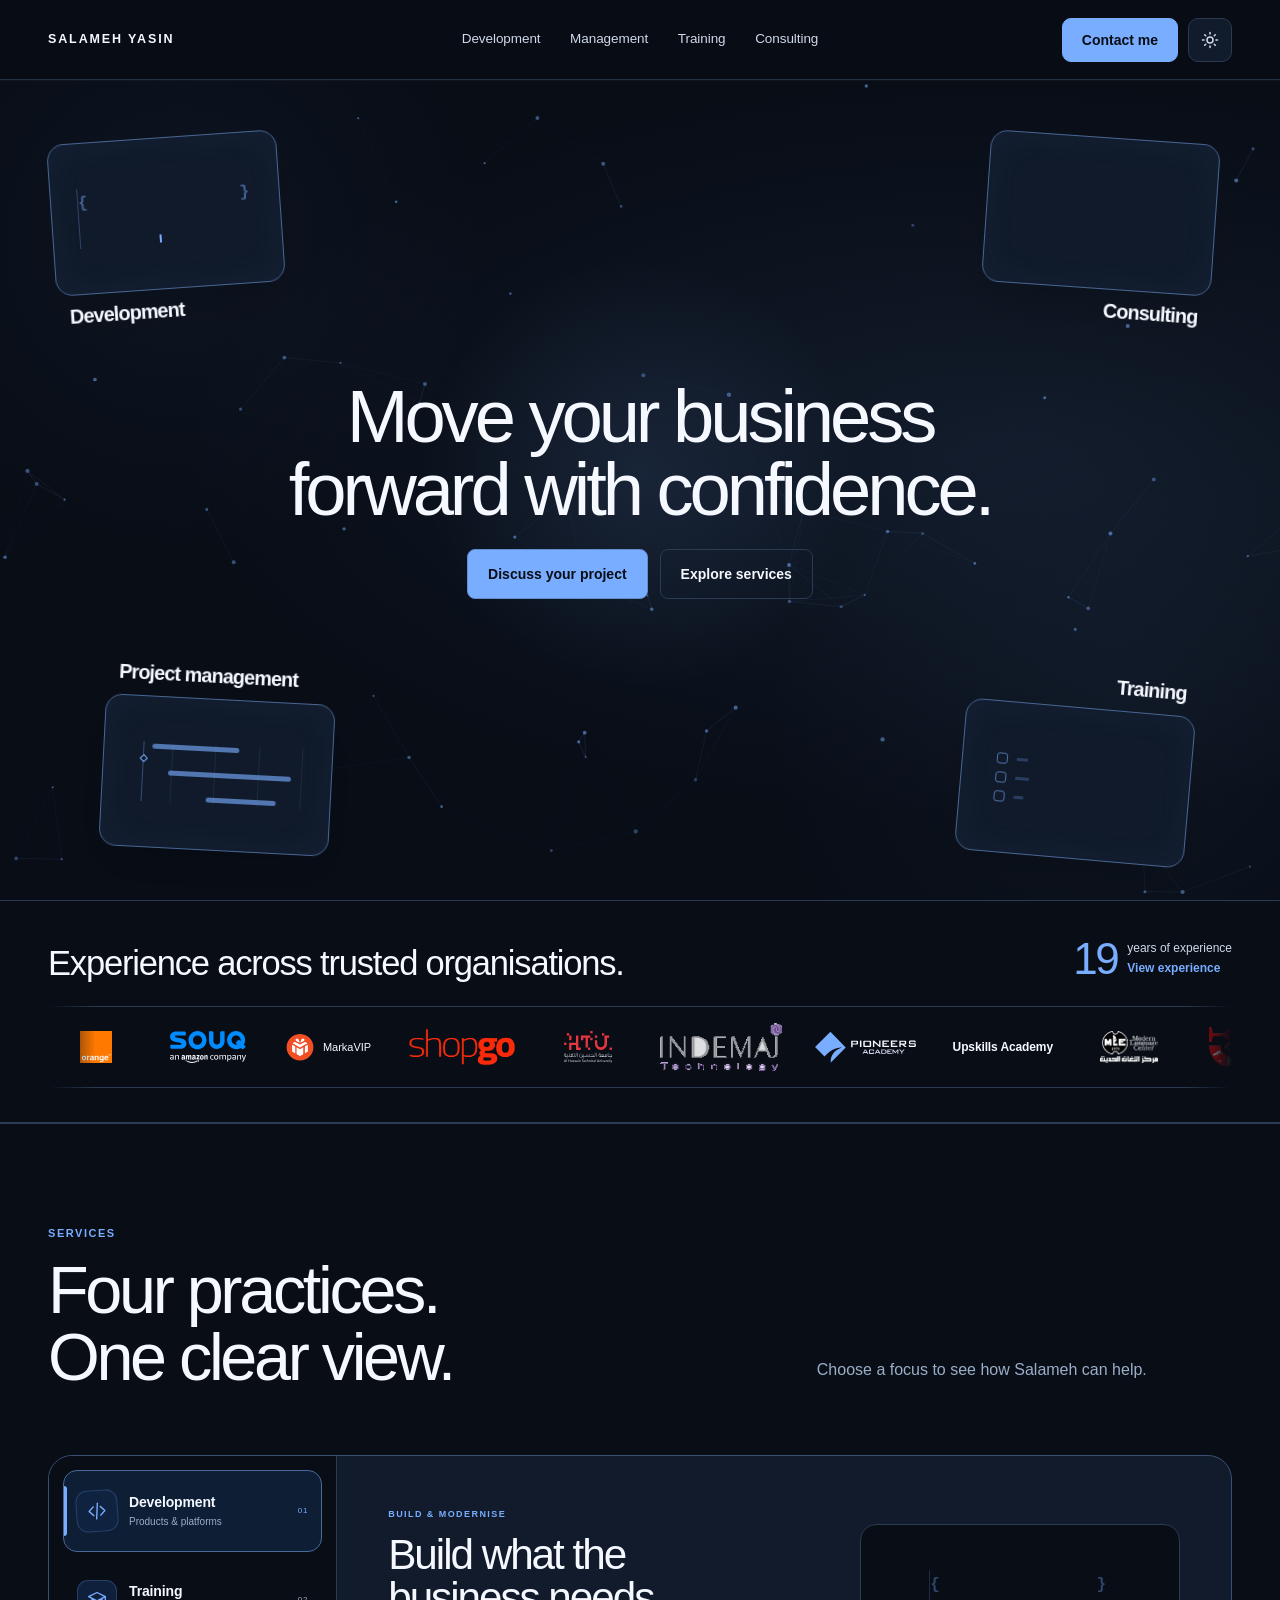
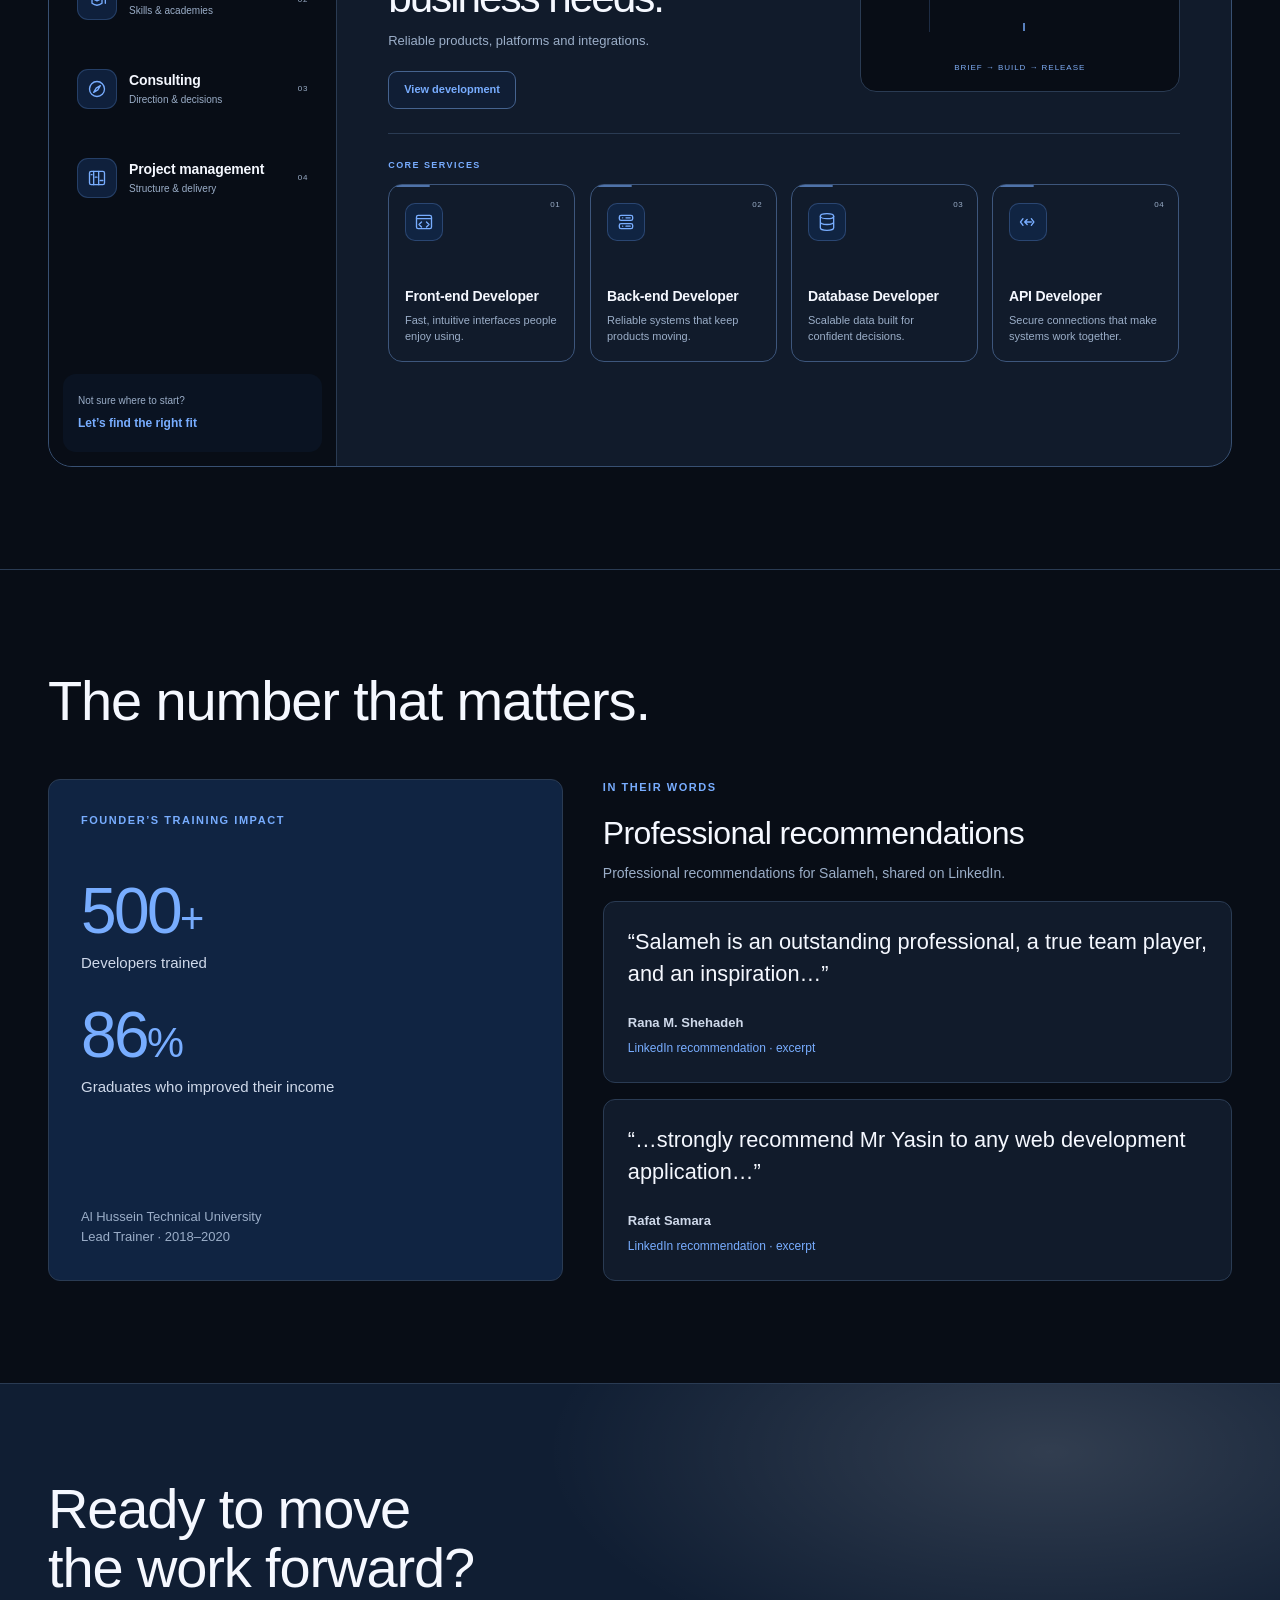
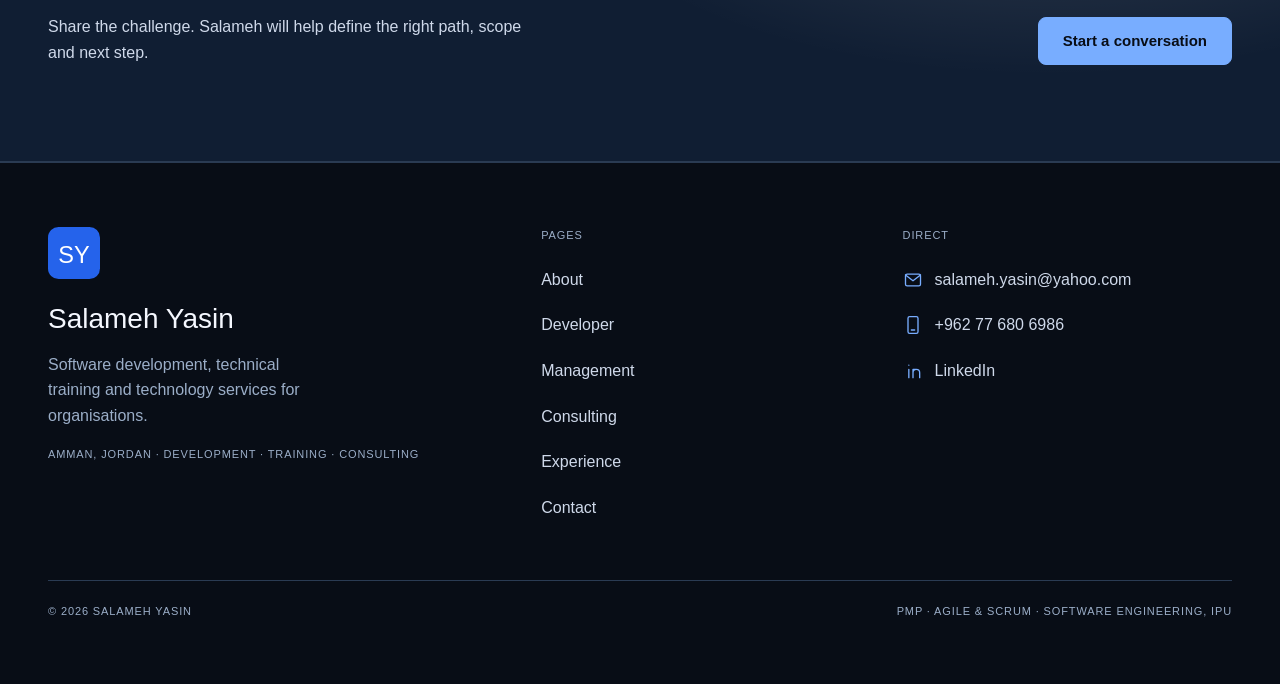
==== commit bae2fd62: "Refocus development service cards" ====
--- a/index.html
+++ b/index.html
@@ -19,7 +19,7 @@
 <script src="assets/js/theme.js?v=1"></script>
 <link rel="stylesheet" href="assets/css/style.css?v=37">
 <link rel="stylesheet" href="assets/css/navigation.css?v=6">
-<link rel="stylesheet" href="assets/css/hero.css?v=32">
+<link rel="stylesheet" href="assets/css/hero.css?v=33">
 <script src="assets/js/navigation.js?v=2" defer></script>
 
 <script type="application/ld+json">
@@ -255,10 +255,26 @@
           </header>
           <span class="service-deck__label mono">Core services</span>
           <ul class="service-deck__cards" aria-label="Development services">
-            <li class="service-deck__card" style="--deal-index:0;--deal-turn:-7deg"><span class="mono">01</span><svg aria-hidden="true" viewBox="0 0 24 24" fill="none" stroke="currentColor"><rect x="3" y="4" width="18" height="16" rx="2"/><path d="m9 9-3 3 3 3m6-6 3 3-3 3m-2-8-2 10"/></svg><h4>Web &amp; mobile</h4></li>
-            <li class="service-deck__card" style="--deal-index:1;--deal-turn:6deg"><span class="mono">02</span><svg aria-hidden="true" viewBox="0 0 24 24" fill="none" stroke="currentColor"><circle cx="5" cy="12" r="2"/><circle cx="19" cy="6" r="2"/><circle cx="19" cy="18" r="2"/><path d="m7 11 10-4M7 13l10 4"/></svg><h4>Architecture</h4></li>
-            <li class="service-deck__card" style="--deal-index:2;--deal-turn:-5deg"><span class="mono">03</span><svg aria-hidden="true" viewBox="0 0 24 24" fill="none" stroke="currentColor"><path d="M20 7h-6V1M4 17h6v6"/><path d="M5.1 9A8 8 0 0 1 18 4l2 3M18.9 15A8 8 0 0 1 6 20l-2-3"/></svg><h4>Modernisation</h4></li>
-            <li class="service-deck__card" style="--deal-index:3;--deal-turn:7deg"><span class="mono">04</span><svg aria-hidden="true" viewBox="0 0 24 24" fill="none" stroke="currentColor"><circle cx="9" cy="20" r="1"/><circle cx="18" cy="20" r="1"/><path d="M3 4h2l2.6 11h10.8l2-7H7"/></svg><h4>E-commerce</h4></li>
+            <li class="service-deck__card service-deck__card--detailed" style="--deal-index:0;--deal-turn:-7deg">
+              <span class="mono">01</span>
+              <svg aria-hidden="true" viewBox="0 0 24 24" fill="none" stroke="currentColor"><rect x="3" y="4" width="18" height="16" rx="2"/><path d="M3 8h18m-12 4-3 3 3 3m6-6 3 3-3 3"/></svg>
+              <div class="service-deck__card-copy"><h4>Front-end Developer</h4><p>Fast, intuitive interfaces people enjoy using.</p></div>
+            </li>
+            <li class="service-deck__card service-deck__card--detailed" style="--deal-index:1;--deal-turn:6deg">
+              <span class="mono">02</span>
+              <svg aria-hidden="true" viewBox="0 0 24 24" fill="none" stroke="currentColor"><rect x="4" y="4" width="16" height="6" rx="2"/><rect x="4" y="14" width="16" height="6" rx="2"/><path d="M8 7h.01M8 17h.01m4-10h5m-5 10h5"/></svg>
+              <div class="service-deck__card-copy"><h4>Back-end Developer</h4><p>Reliable systems that keep products moving.</p></div>
+            </li>
+            <li class="service-deck__card service-deck__card--detailed" style="--deal-index:2;--deal-turn:-5deg">
+              <span class="mono">03</span>
+              <svg aria-hidden="true" viewBox="0 0 24 24" fill="none" stroke="currentColor"><ellipse cx="12" cy="5" rx="8" ry="3"/><path d="M4 5v7c0 1.7 3.6 3 8 3s8-1.3 8-3V5M4 12v7c0 1.7 3.6 3 8 3s8-1.3 8-3v-7"/></svg>
+              <div class="service-deck__card-copy"><h4>Database Developer</h4><p>Scalable data built for confident decisions.</p></div>
+            </li>
+            <li class="service-deck__card service-deck__card--detailed" style="--deal-index:3;--deal-turn:7deg">
+              <span class="mono">04</span>
+              <svg aria-hidden="true" viewBox="0 0 24 24" fill="none" stroke="currentColor"><path d="M8 12h8m-8 0 3-3m-3 3 3 3m5-7 3 4-3 4M6 8l-3 4 3 4"/></svg>
+              <div class="service-deck__card-copy"><h4>API Developer</h4><p>Secure connections that make systems work together.</p></div>
+            </li>
           </ul>
         </section>
 
--- a/assets/css/hero.css
+++ b/assets/css/hero.css
@@ -882,11 +882,11 @@
 .service-deck__panel { min-width: 0; animation: service-deck-panel-in 420ms var(--ease-out) both; }
 .service-deck__panel-head {
   display: grid;
-  grid-template-columns: minmax(0, .92fr) minmax(300px, 1.08fr);
+  grid-template-columns: minmax(0, 1.12fr) minmax(250px, .88fr);
   align-items: center;
   gap: clamp(30px, 5vw, 70px);
-  margin-bottom: 28px;
-  padding-bottom: 28px;
+  margin-bottom: 24px;
+  padding-bottom: 24px;
   border-bottom: 1px solid var(--rule);
 }
 .service-deck__kicker,
@@ -941,20 +941,21 @@
   display: grid;
   place-items: center;
   min-width: 0;
-  height: 220px;
-  padding: 28px 30px 42px;
+  height: 168px;
+  padding: 22px 26px 36px;
   overflow: hidden;
-  border: 1px solid color-mix(in srgb, var(--action) 32%, var(--rule));
-  border-radius: 20px;
+  border: 1px solid var(--rule);
+  border-radius: 16px;
   background: var(--paper);
   box-shadow: none;
 }
 .service-deck__concept .expertise-visual {
   z-index: 1;
-  width: min(76%, 270px);
-  height: 74px;
+  width: min(68%, 220px);
+  height: 62px;
   margin: 0;
   color: var(--action);
+  opacity: .72;
 }
 .service-deck__concept .expertise-code { font-size: 11px; padding-block: 4px; }
 .service-deck__concept .expertise-code__line { height: 13px; }
@@ -979,7 +980,7 @@
 .service-deck__cards {
   display: grid;
   grid-template-columns: repeat(4, minmax(0, 1fr));
-  gap: 11px;
+  gap: 14px;
   margin: 0;
   padding: 0;
   list-style: none;
@@ -1002,6 +1003,12 @@
   will-change: transform, opacity;
   transition: transform 220ms var(--ease-out), border-color 220ms ease, box-shadow 220ms ease;
 }
+.service-deck__card--detailed {
+  min-height: 178px;
+  border-color: color-mix(in srgb, var(--action) 24%, var(--rule));
+  background: var(--raised);
+}
+.service-deck__card-copy { align-self: end; }
 .service-deck__card::before {
   content: "";
   position: absolute;
@@ -1040,6 +1047,17 @@
   line-height: 1.28;
   letter-spacing: -.012em;
 }
+.service-deck__card-copy h4 {
+  margin-top: 16px;
+  color: var(--ink);
+  font-size: 14px;
+}
+.service-deck__card-copy p {
+  margin: 7px 0 0;
+  color: var(--muted);
+  font-size: 11px;
+  line-height: 1.45;
+}
 .service-deck__card:is(:hover, :focus-within) {
   border-color: color-mix(in srgb, var(--action) 52%, var(--rule));
   box-shadow: none;
@@ -1103,8 +1121,8 @@
 @media (max-width: 1080px) {
   .service-deck { grid-template-columns: minmax(218px, 248px) minmax(0, 1fr); }
   .service-deck__workspace { padding: 32px; }
-  .service-deck__panel-head { grid-template-columns: minmax(0, 1fr) minmax(235px, .9fr); gap: 28px; }
-  .service-deck__concept { height: 190px; }
+  .service-deck__panel-head { grid-template-columns: minmax(0, 1fr) minmax(220px, .75fr); gap: 28px; }
+  .service-deck__concept { height: 158px; }
   .service-deck__cards { grid-template-columns: repeat(2, minmax(0, 1fr)); }
   .service-deck__skills ul { grid-template-columns: repeat(5, minmax(0, 1fr)); }
 }
@@ -1116,7 +1134,7 @@
   .service-deck__tab-icon { width: 36px; height: 36px; }
   .service-deck__tab-copy small, .service-deck__tab-number, .service-deck__help { display: none; }
   .service-deck__workspace { min-height: 0; }
-  .service-deck__panel-head { grid-template-columns: minmax(0, .85fr) minmax(260px, 1.15fr); }
+  .service-deck__panel-head { grid-template-columns: minmax(0, 1fr) minmax(230px, .75fr); }
   .service-deck__cards { grid-template-columns: repeat(4, minmax(0, 1fr)); }
   .service-deck__skills ul { grid-template-columns: repeat(9, minmax(0, 1fr)); }
 }
@@ -1126,7 +1144,7 @@
   .service-deck__tab-copy small { display: block; }
   .service-deck__panel-head { grid-template-columns: 1fr; gap: 24px; }
   .service-deck__intro h3 { font-size: clamp(32px, 9vw, 42px); }
-  .service-deck__concept { height: 184px; }
+  .service-deck__concept { height: 150px; }
   .service-deck__cards { grid-template-columns: repeat(2, minmax(0, 1fr)); }
   .service-deck__skills ul { grid-template-columns: repeat(5, minmax(0, 1fr)); }
 }
@@ -1136,9 +1154,10 @@
   .service-deck__tab { min-height: 68px; }
   .service-deck__tab-copy small { display: none; }
   .service-deck__workspace { padding: 26px 16px 28px; }
-  .service-deck__concept { height: 170px; padding-inline: 22px; }
+  .service-deck__concept { height: 148px; padding-inline: 22px; }
   .service-deck__concept .expertise-visual { width: 82%; }
   .service-deck__card { min-height: 120px; padding: 15px 13px 14px; }
+  .service-deck__card--detailed { min-height: 164px; }
   .service-deck__card svg { width: 34px; height: 34px; }
   .service-deck__card h4 { margin-top: 15px; font-size: 12px; }
   .service-deck__skills ul { grid-template-columns: repeat(3, minmax(0, 1fr)); }
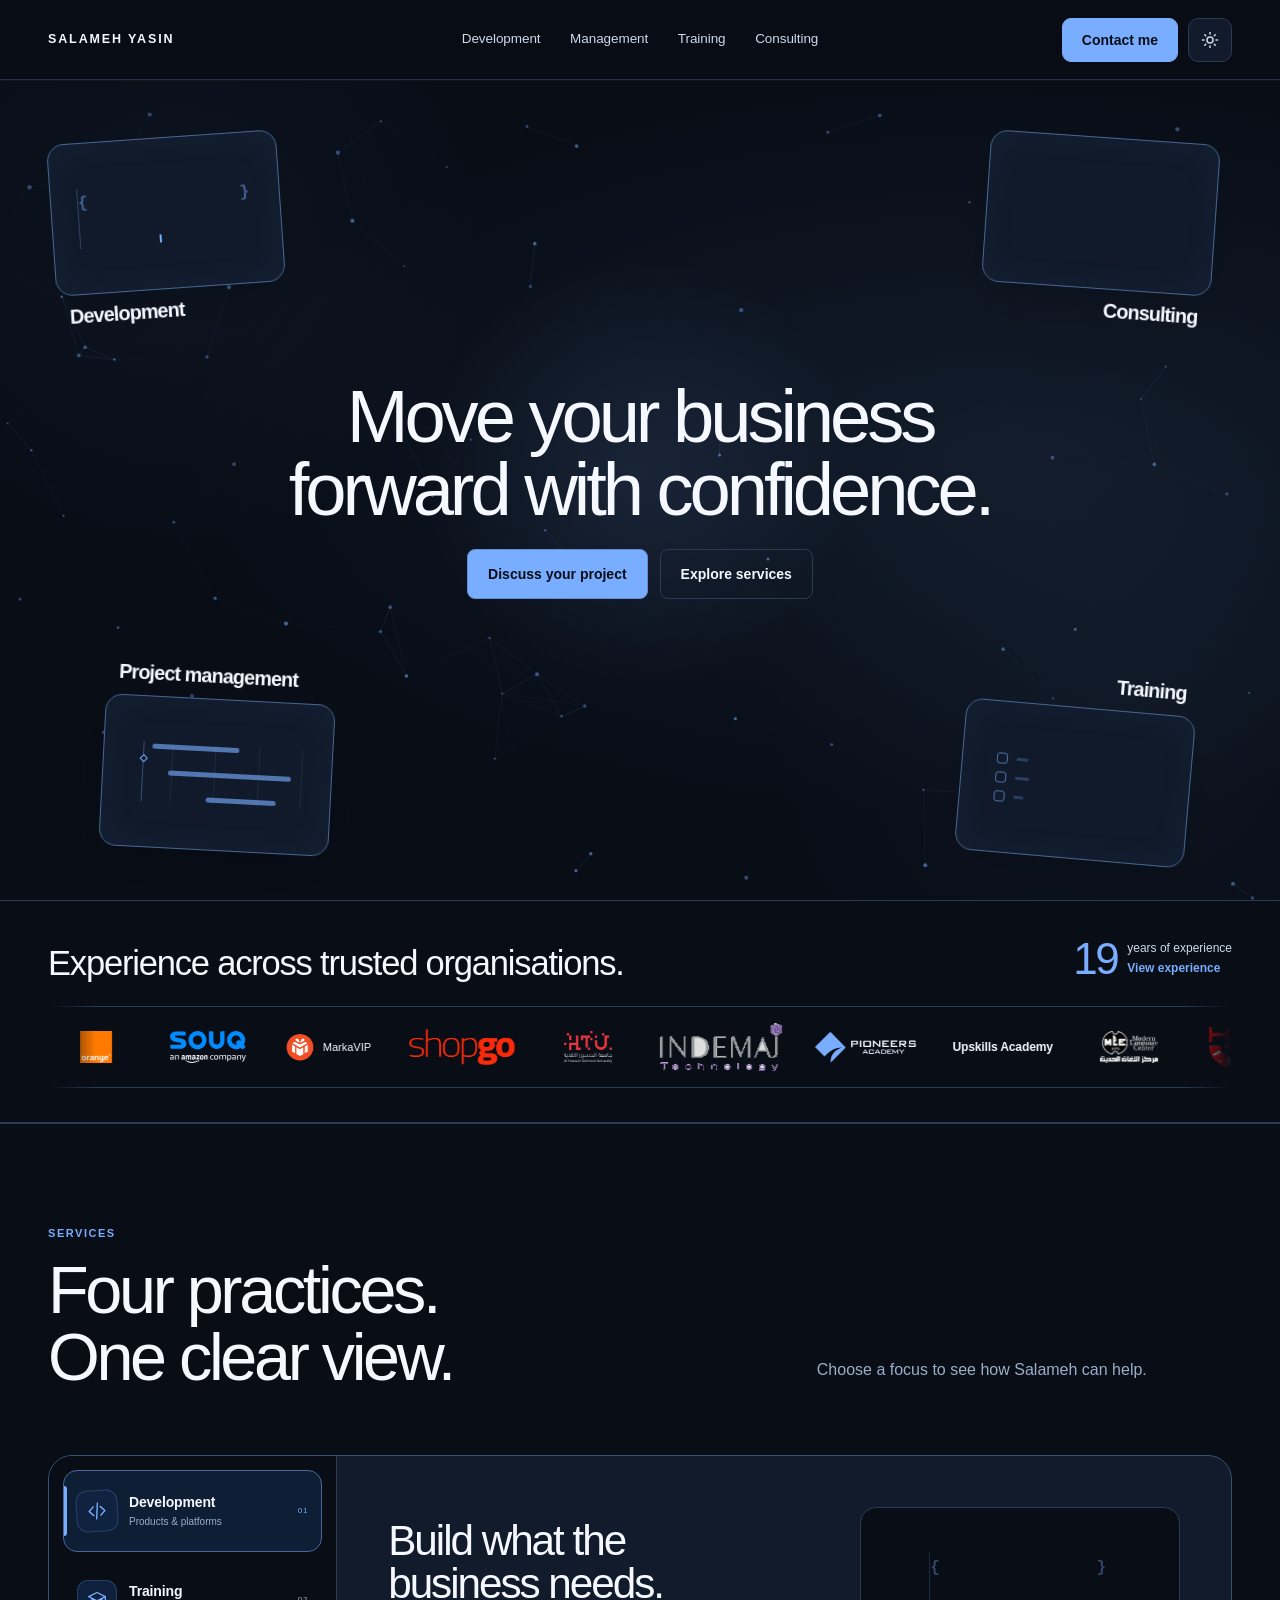
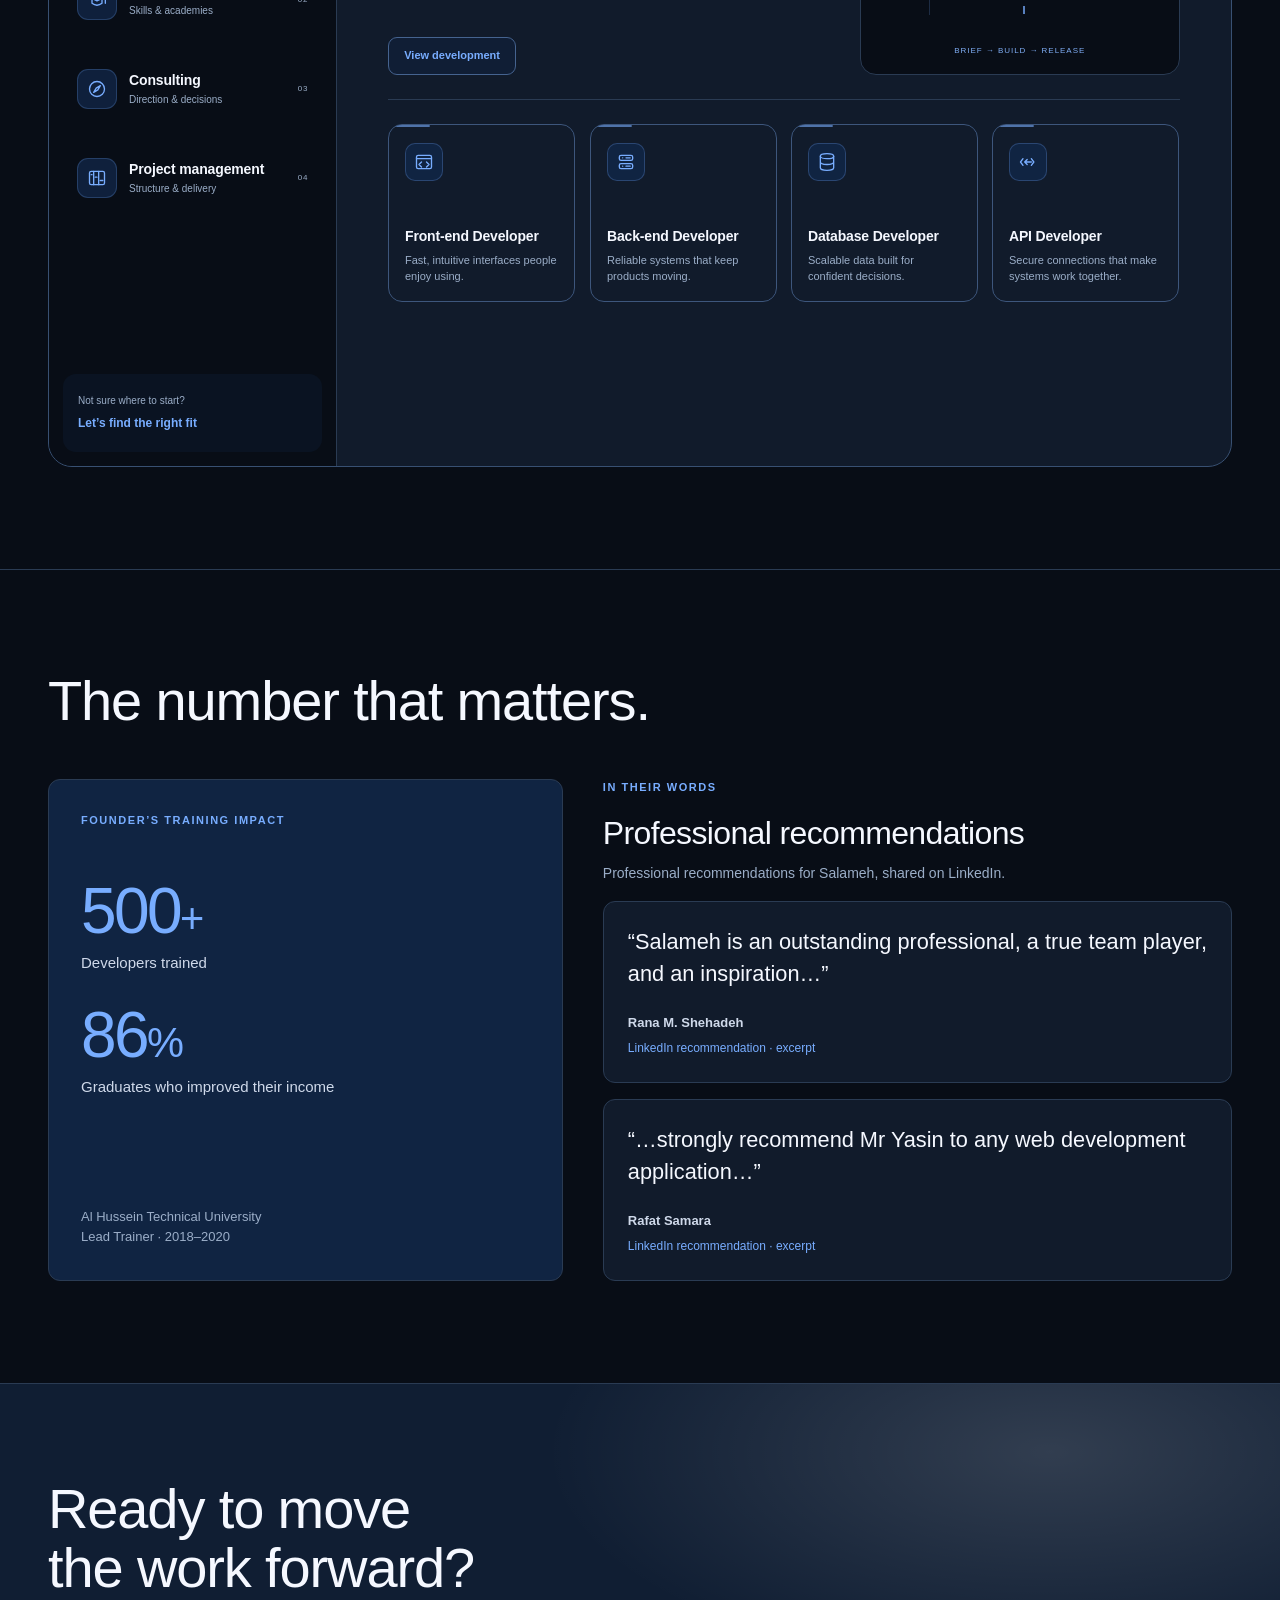
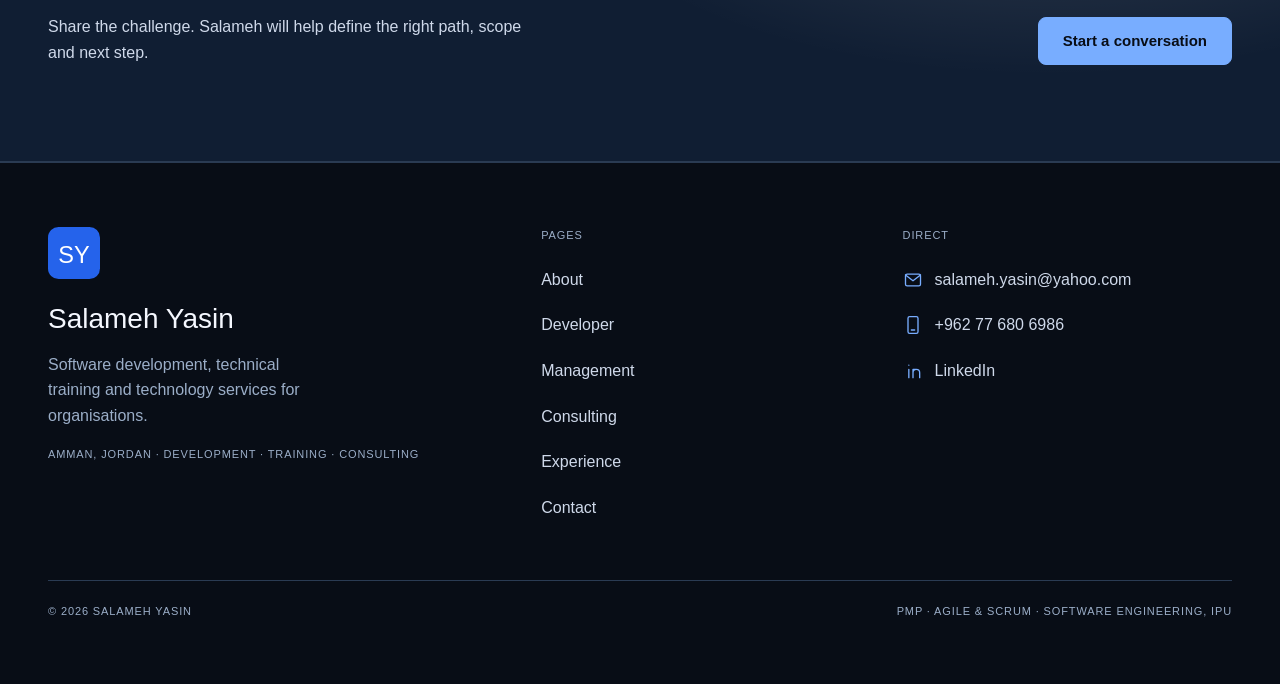
==== commit 9f6da8a9: "Remove service labels and card numbers" ====
--- a/index.html
+++ b/index.html
@@ -19,7 +19,7 @@
 <script src="assets/js/theme.js?v=1"></script>
 <link rel="stylesheet" href="assets/css/style.css?v=37">
 <link rel="stylesheet" href="assets/css/navigation.css?v=6">
-<link rel="stylesheet" href="assets/css/hero.css?v=33">
+<link rel="stylesheet" href="assets/css/hero.css?v=34">
 <script src="assets/js/navigation.js?v=2" defer></script>
 
 <script type="application/ld+json">
@@ -238,9 +238,7 @@
         <section class="service-deck__panel is-dealing" role="tabpanel" id="service-panel-development" aria-labelledby="service-tab-development" data-service-panel="development">
           <header class="service-deck__panel-head">
             <div class="service-deck__intro">
-              <span class="service-deck__kicker mono">Build &amp; modernise</span>
               <h3>Build what the business needs.</h3>
-              <p>Reliable products, platforms and integrations.</p>
               <a class="service-deck__action" href="developer.html">View development</a>
             </div>
             <div class="service-deck__concept service-deck__concept--development">
@@ -253,25 +251,20 @@
               <span class="mono">BRIEF → BUILD → RELEASE</span>
             </div>
           </header>
-          <span class="service-deck__label mono">Core services</span>
           <ul class="service-deck__cards" aria-label="Development services">
             <li class="service-deck__card service-deck__card--detailed" style="--deal-index:0;--deal-turn:-7deg">
-              <span class="mono">01</span>
               <svg aria-hidden="true" viewBox="0 0 24 24" fill="none" stroke="currentColor"><rect x="3" y="4" width="18" height="16" rx="2"/><path d="M3 8h18m-12 4-3 3 3 3m6-6 3 3-3 3"/></svg>
               <div class="service-deck__card-copy"><h4>Front-end Developer</h4><p>Fast, intuitive interfaces people enjoy using.</p></div>
             </li>
             <li class="service-deck__card service-deck__card--detailed" style="--deal-index:1;--deal-turn:6deg">
-              <span class="mono">02</span>
               <svg aria-hidden="true" viewBox="0 0 24 24" fill="none" stroke="currentColor"><rect x="4" y="4" width="16" height="6" rx="2"/><rect x="4" y="14" width="16" height="6" rx="2"/><path d="M8 7h.01M8 17h.01m4-10h5m-5 10h5"/></svg>
               <div class="service-deck__card-copy"><h4>Back-end Developer</h4><p>Reliable systems that keep products moving.</p></div>
             </li>
             <li class="service-deck__card service-deck__card--detailed" style="--deal-index:2;--deal-turn:-5deg">
-              <span class="mono">03</span>
               <svg aria-hidden="true" viewBox="0 0 24 24" fill="none" stroke="currentColor"><ellipse cx="12" cy="5" rx="8" ry="3"/><path d="M4 5v7c0 1.7 3.6 3 8 3s8-1.3 8-3V5M4 12v7c0 1.7 3.6 3 8 3s8-1.3 8-3v-7"/></svg>
               <div class="service-deck__card-copy"><h4>Database Developer</h4><p>Scalable data built for confident decisions.</p></div>
             </li>
             <li class="service-deck__card service-deck__card--detailed" style="--deal-index:3;--deal-turn:7deg">
-              <span class="mono">04</span>
               <svg aria-hidden="true" viewBox="0 0 24 24" fill="none" stroke="currentColor"><path d="M8 12h8m-8 0 3-3m-3 3 3 3m5-7 3 4-3 4M6 8l-3 4 3 4"/></svg>
               <div class="service-deck__card-copy"><h4>API Developer</h4><p>Secure connections that make systems work together.</p></div>
             </li>
@@ -307,12 +300,11 @@
               <li><img class="service-deck__skill-logo" src="assets/img/logos/linux.png" alt="" width="32" height="32" decoding="async"><span>Linux</span></li>
             </ul>
           </div>
-          <span class="service-deck__label mono">Core services</span>
           <ul class="service-deck__cards" aria-label="Training services">
-            <li class="service-deck__card" style="--deal-index:0;--deal-turn:-7deg"><span class="mono">01</span><svg aria-hidden="true" viewBox="0 0 24 24" fill="none" stroke="currentColor"><path d="m2 8 10-5 10 5-10 5zM6 10v6c4 3 8 3 12 0v-6"/></svg><h4>Coding academies</h4></li>
-            <li class="service-deck__card" style="--deal-index:1;--deal-turn:6deg"><span class="mono">02</span><svg aria-hidden="true" viewBox="0 0 24 24" fill="none" stroke="currentColor"><circle cx="8" cy="8" r="3"/><circle cx="17" cy="9" r="2"/><path d="M3 20c0-4 2-7 5-7s5 3 5 7m1-5c3 0 5 2 5 5"/></svg><h4>Team upskilling</h4></li>
-            <li class="service-deck__card" style="--deal-index:2;--deal-turn:-5deg"><span class="mono">03</span><svg aria-hidden="true" viewBox="0 0 24 24" fill="none" stroke="currentColor"><path d="M5 4h14M5 20h14M8 8l-3 4 3 4m8-8 3 4-3 4m-5-8 2 8"/></svg><h4>Full-stack tracks</h4></li>
-            <li class="service-deck__card" style="--deal-index:3;--deal-turn:7deg"><span class="mono">04</span><svg aria-hidden="true" viewBox="0 0 24 24" fill="none" stroke="currentColor"><path d="M20 7h-5V2M4 17h5v5M5 9a8 8 0 0 1 13-5l2 3m-1 8a8 8 0 0 1-13 5l-2-3"/></svg><h4>Agile workshops</h4></li>
+            <li class="service-deck__card" style="--deal-index:0;--deal-turn:-7deg"><svg aria-hidden="true" viewBox="0 0 24 24" fill="none" stroke="currentColor"><path d="m2 8 10-5 10 5-10 5zM6 10v6c4 3 8 3 12 0v-6"/></svg><h4>Coding academies</h4></li>
+            <li class="service-deck__card" style="--deal-index:1;--deal-turn:6deg"><svg aria-hidden="true" viewBox="0 0 24 24" fill="none" stroke="currentColor"><circle cx="8" cy="8" r="3"/><circle cx="17" cy="9" r="2"/><path d="M3 20c0-4 2-7 5-7s5 3 5 7m1-5c3 0 5 2 5 5"/></svg><h4>Team upskilling</h4></li>
+            <li class="service-deck__card" style="--deal-index:2;--deal-turn:-5deg"><svg aria-hidden="true" viewBox="0 0 24 24" fill="none" stroke="currentColor"><path d="M5 4h14M5 20h14M8 8l-3 4 3 4m8-8 3 4-3 4m-5-8 2 8"/></svg><h4>Full-stack tracks</h4></li>
+            <li class="service-deck__card" style="--deal-index:3;--deal-turn:7deg"><svg aria-hidden="true" viewBox="0 0 24 24" fill="none" stroke="currentColor"><path d="M20 7h-5V2M4 17h5v5M5 9a8 8 0 0 1 13-5l2 3m-1 8a8 8 0 0 1-13 5l-2-3"/></svg><h4>Agile workshops</h4></li>
           </ul>
         </section>
 
@@ -331,12 +323,11 @@
               <span class="mono">QUESTION → ANSWER → DIRECTION</span>
             </div>
           </header>
-          <span class="service-deck__label mono">Core services</span>
           <ul class="service-deck__cards" aria-label="Consulting services">
-            <li class="service-deck__card" style="--deal-index:0;--deal-turn:-7deg"><span class="mono">01</span><svg aria-hidden="true" viewBox="0 0 24 24" fill="none" stroke="currentColor"><circle cx="12" cy="12" r="9"/><path d="m16 8-3 5-5 3 3-5z"/></svg><h4>Tech strategy</h4></li>
-            <li class="service-deck__card" style="--deal-index:1;--deal-turn:6deg"><span class="mono">02</span><svg aria-hidden="true" viewBox="0 0 24 24" fill="none" stroke="currentColor"><path d="m12 3 9 5-9 5-9-5zM3 12l9 5 9-5M3 16l9 5 9-5"/></svg><h4>Architecture reviews</h4></li>
-            <li class="service-deck__card" style="--deal-index:2;--deal-turn:-5deg"><span class="mono">03</span><svg aria-hidden="true" viewBox="0 0 24 24" fill="none" stroke="currentColor"><path d="M3 12h4l2-6 4 12 2-6h6"/></svg><h4>Delivery health</h4></li>
-            <li class="service-deck__card" style="--deal-index:3;--deal-turn:7deg"><span class="mono">04</span><svg aria-hidden="true" viewBox="0 0 24 24" fill="none" stroke="currentColor"><circle cx="10" cy="10" r="6"/><path d="m14.5 14.5 5 5M7 10l2 2 4-4"/></svg><h4>Solution selection</h4></li>
+            <li class="service-deck__card" style="--deal-index:0;--deal-turn:-7deg"><svg aria-hidden="true" viewBox="0 0 24 24" fill="none" stroke="currentColor"><circle cx="12" cy="12" r="9"/><path d="m16 8-3 5-5 3 3-5z"/></svg><h4>Tech strategy</h4></li>
+            <li class="service-deck__card" style="--deal-index:1;--deal-turn:6deg"><svg aria-hidden="true" viewBox="0 0 24 24" fill="none" stroke="currentColor"><path d="m12 3 9 5-9 5-9-5zM3 12l9 5 9-5M3 16l9 5 9-5"/></svg><h4>Architecture reviews</h4></li>
+            <li class="service-deck__card" style="--deal-index:2;--deal-turn:-5deg"><svg aria-hidden="true" viewBox="0 0 24 24" fill="none" stroke="currentColor"><path d="M3 12h4l2-6 4 12 2-6h6"/></svg><h4>Delivery health</h4></li>
+            <li class="service-deck__card" style="--deal-index:3;--deal-turn:7deg"><svg aria-hidden="true" viewBox="0 0 24 24" fill="none" stroke="currentColor"><circle cx="10" cy="10" r="6"/><path d="m14.5 14.5 5 5M7 10l2 2 4-4"/></svg><h4>Solution selection</h4></li>
           </ul>
         </section>
 
@@ -355,12 +346,11 @@
               <span class="mono">PLAN → ALIGN → DELIVER</span>
             </div>
           </header>
-          <span class="service-deck__label mono">Core services</span>
           <ul class="service-deck__cards" aria-label="Project management services">
-            <li class="service-deck__card" style="--deal-index:0;--deal-turn:-7deg"><span class="mono">01</span><svg aria-hidden="true" viewBox="0 0 24 24" fill="none" stroke="currentColor"><rect x="3" y="5" width="18" height="16" rx="2"/><path d="M8 3v4m8-4v4M3 10h18m-13 5 2 2 5-5"/></svg><h4>Project delivery</h4></li>
-            <li class="service-deck__card" style="--deal-index:1;--deal-turn:6deg"><span class="mono">02</span><svg aria-hidden="true" viewBox="0 0 24 24" fill="none" stroke="currentColor"><path d="M20 7h-5V2M4 17h5v5M5 9a8 8 0 0 1 13-5l2 3m-1 8a8 8 0 0 1-13 5l-2-3"/></svg><h4>Agile delivery</h4></li>
-            <li class="service-deck__card" style="--deal-index:2;--deal-turn:-5deg"><span class="mono">03</span><svg aria-hidden="true" viewBox="0 0 24 24" fill="none" stroke="currentColor"><rect x="3" y="4" width="5" height="16" rx="1"/><rect x="10" y="4" width="5" height="10" rx="1"/><rect x="17" y="4" width="4" height="13" rx="1"/></svg><h4>PMO &amp; governance</h4></li>
-            <li class="service-deck__card" style="--deal-index:3;--deal-turn:7deg"><span class="mono">04</span><svg aria-hidden="true" viewBox="0 0 24 24" fill="none" stroke="currentColor"><circle cx="12" cy="12" r="9"/><circle cx="12" cy="12" r="3"/><path d="m5.6 5.6 4.3 4.3m4.2 4.2 4.3 4.3m0-12.8-4.3 4.3m-4.2 4.2-4.3 4.3"/></svg><h4>Project recovery</h4></li>
+            <li class="service-deck__card" style="--deal-index:0;--deal-turn:-7deg"><svg aria-hidden="true" viewBox="0 0 24 24" fill="none" stroke="currentColor"><rect x="3" y="5" width="18" height="16" rx="2"/><path d="M8 3v4m8-4v4M3 10h18m-13 5 2 2 5-5"/></svg><h4>Project delivery</h4></li>
+            <li class="service-deck__card" style="--deal-index:1;--deal-turn:6deg"><svg aria-hidden="true" viewBox="0 0 24 24" fill="none" stroke="currentColor"><path d="M20 7h-5V2M4 17h5v5M5 9a8 8 0 0 1 13-5l2 3m-1 8a8 8 0 0 1-13 5l-2-3"/></svg><h4>Agile delivery</h4></li>
+            <li class="service-deck__card" style="--deal-index:2;--deal-turn:-5deg"><svg aria-hidden="true" viewBox="0 0 24 24" fill="none" stroke="currentColor"><rect x="3" y="4" width="5" height="16" rx="1"/><rect x="10" y="4" width="5" height="10" rx="1"/><rect x="17" y="4" width="4" height="13" rx="1"/></svg><h4>PMO &amp; governance</h4></li>
+            <li class="service-deck__card" style="--deal-index:3;--deal-turn:7deg"><svg aria-hidden="true" viewBox="0 0 24 24" fill="none" stroke="currentColor"><circle cx="12" cy="12" r="9"/><circle cx="12" cy="12" r="3"/><path d="m5.6 5.6 4.3 4.3m4.2 4.2 4.3 4.3m0-12.8-4.3 4.3m-4.2 4.2-4.3 4.3"/></svg><h4>Project recovery</h4></li>
           </ul>
         </section>
       </div>
--- a/assets/css/hero.css
+++ b/assets/css/hero.css
@@ -1020,13 +1020,6 @@
   transform-origin: left;
   transition: transform 220ms var(--ease-out), opacity 220ms ease;
 }
-.service-deck__card > .mono {
-  position: absolute;
-  top: 14px;
-  right: 14px;
-  color: var(--muted);
-  font-size: 8px;
-}
 .service-deck__card svg {
   width: 38px;
   height: 38px;
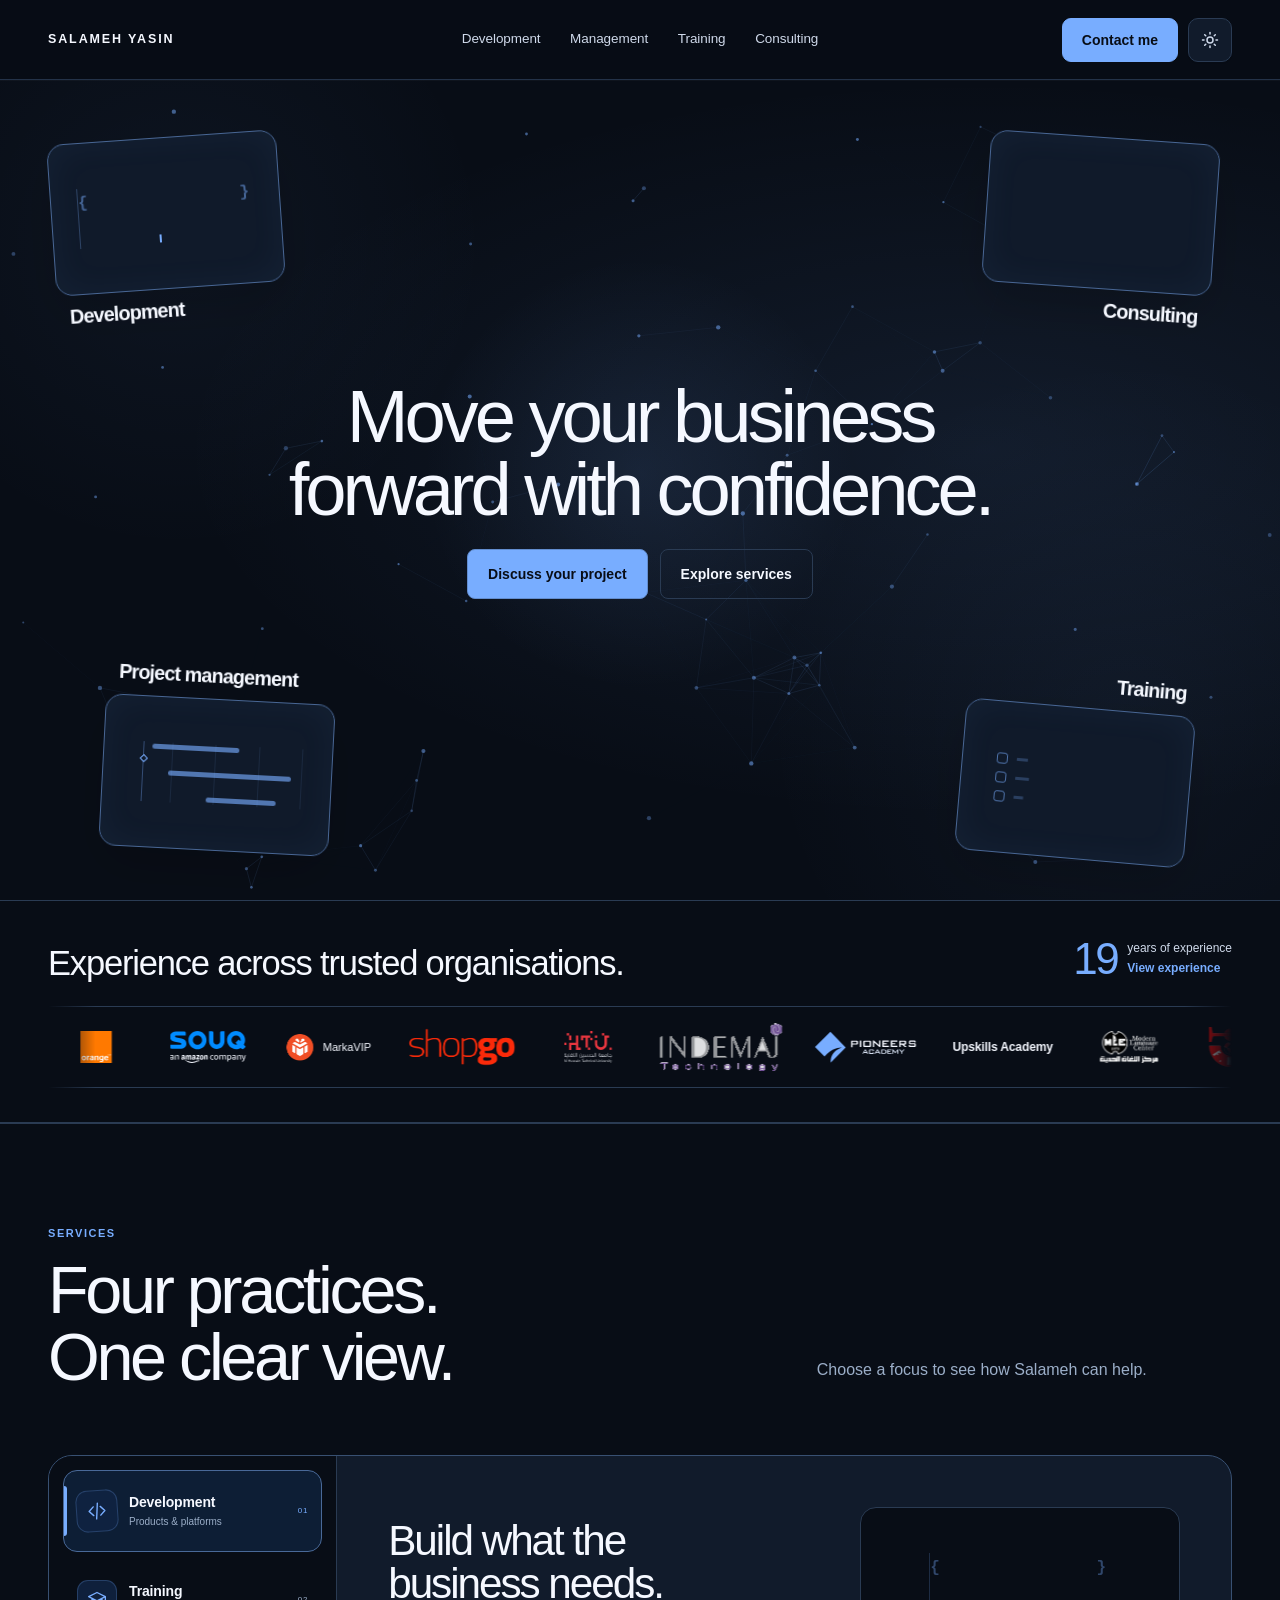
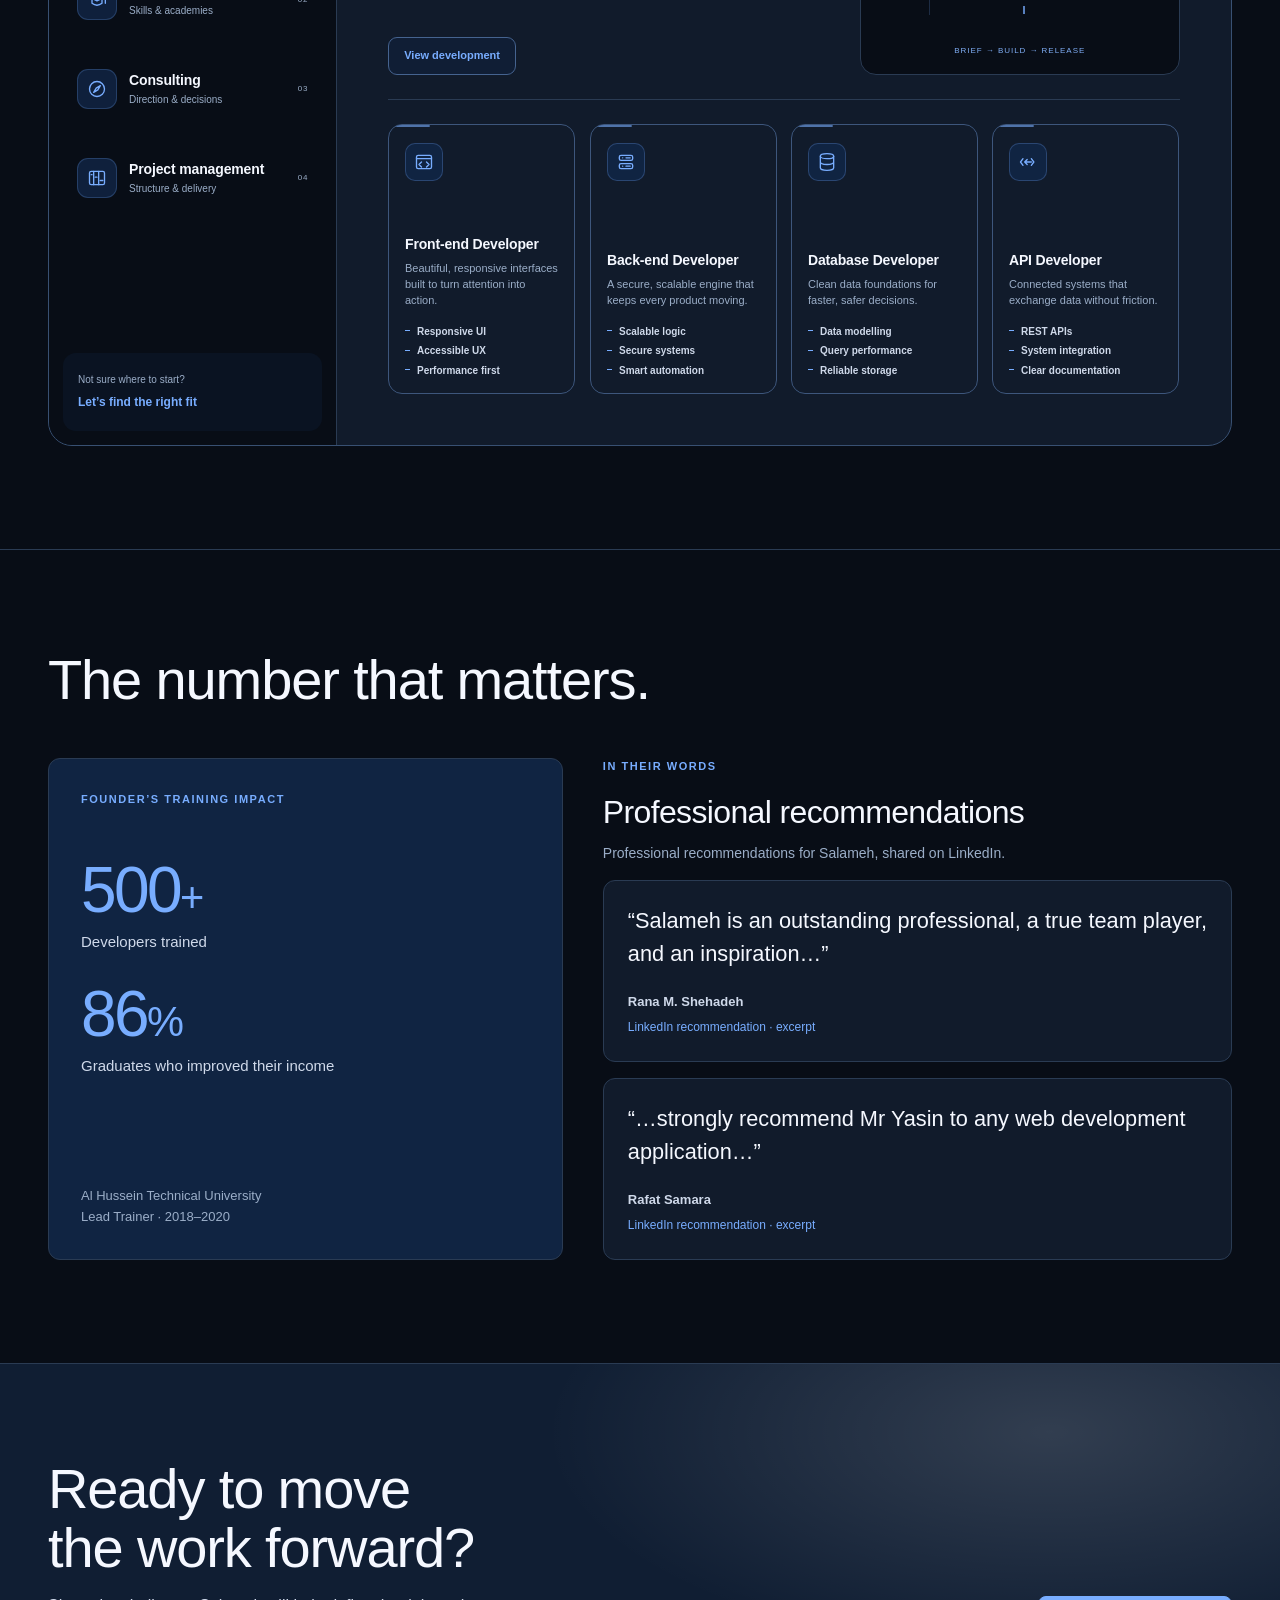
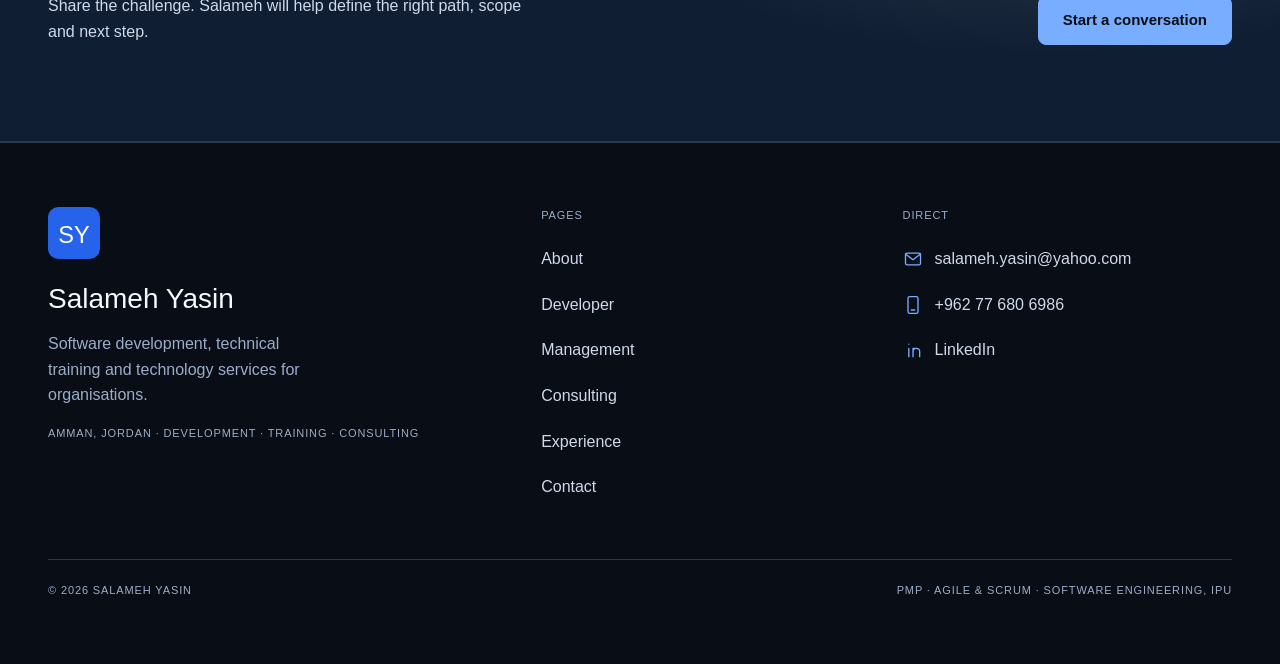
==== commit 5fb4135d: "Expand development service cards" ====
--- a/index.html
+++ b/index.html
@@ -19,7 +19,7 @@
 <script src="assets/js/theme.js?v=1"></script>
 <link rel="stylesheet" href="assets/css/style.css?v=37">
 <link rel="stylesheet" href="assets/css/navigation.css?v=6">
-<link rel="stylesheet" href="assets/css/hero.css?v=34">
+<link rel="stylesheet" href="assets/css/hero.css?v=35">
 <script src="assets/js/navigation.js?v=2" defer></script>
 
 <script type="application/ld+json">
@@ -254,19 +254,35 @@
           <ul class="service-deck__cards" aria-label="Development services">
             <li class="service-deck__card service-deck__card--detailed" style="--deal-index:0;--deal-turn:-7deg">
               <svg aria-hidden="true" viewBox="0 0 24 24" fill="none" stroke="currentColor"><rect x="3" y="4" width="18" height="16" rx="2"/><path d="M3 8h18m-12 4-3 3 3 3m6-6 3 3-3 3"/></svg>
-              <div class="service-deck__card-copy"><h4>Front-end Developer</h4><p>Fast, intuitive interfaces people enjoy using.</p></div>
+              <div class="service-deck__card-copy">
+                <h4>Front-end Developer</h4>
+                <p>Beautiful, responsive interfaces built to turn attention into action.</p>
+                <ul class="service-deck__card-points" aria-label="Front-end capabilities"><li>Responsive UI</li><li>Accessible UX</li><li>Performance first</li></ul>
+              </div>
             </li>
             <li class="service-deck__card service-deck__card--detailed" style="--deal-index:1;--deal-turn:6deg">
               <svg aria-hidden="true" viewBox="0 0 24 24" fill="none" stroke="currentColor"><rect x="4" y="4" width="16" height="6" rx="2"/><rect x="4" y="14" width="16" height="6" rx="2"/><path d="M8 7h.01M8 17h.01m4-10h5m-5 10h5"/></svg>
-              <div class="service-deck__card-copy"><h4>Back-end Developer</h4><p>Reliable systems that keep products moving.</p></div>
+              <div class="service-deck__card-copy">
+                <h4>Back-end Developer</h4>
+                <p>A secure, scalable engine that keeps every product moving.</p>
+                <ul class="service-deck__card-points" aria-label="Back-end capabilities"><li>Scalable logic</li><li>Secure systems</li><li>Smart automation</li></ul>
+              </div>
             </li>
             <li class="service-deck__card service-deck__card--detailed" style="--deal-index:2;--deal-turn:-5deg">
               <svg aria-hidden="true" viewBox="0 0 24 24" fill="none" stroke="currentColor"><ellipse cx="12" cy="5" rx="8" ry="3"/><path d="M4 5v7c0 1.7 3.6 3 8 3s8-1.3 8-3V5M4 12v7c0 1.7 3.6 3 8 3s8-1.3 8-3v-7"/></svg>
-              <div class="service-deck__card-copy"><h4>Database Developer</h4><p>Scalable data built for confident decisions.</p></div>
+              <div class="service-deck__card-copy">
+                <h4>Database Developer</h4>
+                <p>Clean data foundations for faster, safer decisions.</p>
+                <ul class="service-deck__card-points" aria-label="Database capabilities"><li>Data modelling</li><li>Query performance</li><li>Reliable storage</li></ul>
+              </div>
             </li>
             <li class="service-deck__card service-deck__card--detailed" style="--deal-index:3;--deal-turn:7deg">
               <svg aria-hidden="true" viewBox="0 0 24 24" fill="none" stroke="currentColor"><path d="M8 12h8m-8 0 3-3m-3 3 3 3m5-7 3 4-3 4M6 8l-3 4 3 4"/></svg>
-              <div class="service-deck__card-copy"><h4>API Developer</h4><p>Secure connections that make systems work together.</p></div>
+              <div class="service-deck__card-copy">
+                <h4>API Developer</h4>
+                <p>Connected systems that exchange data without friction.</p>
+                <ul class="service-deck__card-points" aria-label="API capabilities"><li>REST APIs</li><li>System integration</li><li>Clear documentation</li></ul>
+              </div>
             </li>
           </ul>
         </section>
--- a/assets/css/hero.css
+++ b/assets/css/hero.css
@@ -875,7 +875,7 @@
 .service-deck__help:focus-visible { outline: 2px solid var(--action); outline-offset: 3px; }
 .service-deck__workspace {
   min-width: 0;
-  min-height: 610px;
+  min-height: 0;
   padding: clamp(28px, 4vw, 52px);
 }
 .service-deck__panel[hidden] { display: none !important; }
@@ -1004,11 +1004,15 @@
   transition: transform 220ms var(--ease-out), border-color 220ms ease, box-shadow 220ms ease;
 }
 .service-deck__card--detailed {
-  min-height: 178px;
+  min-height: 270px;
   border-color: color-mix(in srgb, var(--action) 24%, var(--rule));
   background: var(--raised);
 }
-.service-deck__card-copy { align-self: end; }
+.service-deck__card-copy {
+  display: grid;
+  align-self: end;
+  gap: 0;
+}
 .service-deck__card::before {
   content: "";
   position: absolute;
@@ -1051,6 +1055,30 @@
   font-size: 11px;
   line-height: 1.45;
 }
+.service-deck__card-points {
+  display: grid;
+  gap: 6px;
+  margin: 16px 0 0;
+  padding: 0;
+  list-style: none;
+}
+.service-deck__card-points li {
+  position: relative;
+  padding-left: 12px;
+  color: var(--graphite);
+  font-size: 10px;
+  font-weight: 600;
+  line-height: 1.35;
+}
+.service-deck__card-points li::before {
+  content: "";
+  position: absolute;
+  top: .55em;
+  left: 0;
+  width: 5px;
+  height: 1px;
+  background: var(--action);
+}
 .service-deck__card:is(:hover, :focus-within) {
   border-color: color-mix(in srgb, var(--action) 52%, var(--rule));
   box-shadow: none;
@@ -1150,7 +1178,8 @@
   .service-deck__concept { height: 148px; padding-inline: 22px; }
   .service-deck__concept .expertise-visual { width: 82%; }
   .service-deck__card { min-height: 120px; padding: 15px 13px 14px; }
-  .service-deck__card--detailed { min-height: 164px; }
+  #service-panel-development .service-deck__cards { grid-template-columns: 1fr; }
+  .service-deck__card--detailed { min-height: 220px; }
   .service-deck__card svg { width: 34px; height: 34px; }
   .service-deck__card h4 { margin-top: 15px; font-size: 12px; }
   .service-deck__skills ul { grid-template-columns: repeat(3, minmax(0, 1fr)); }
